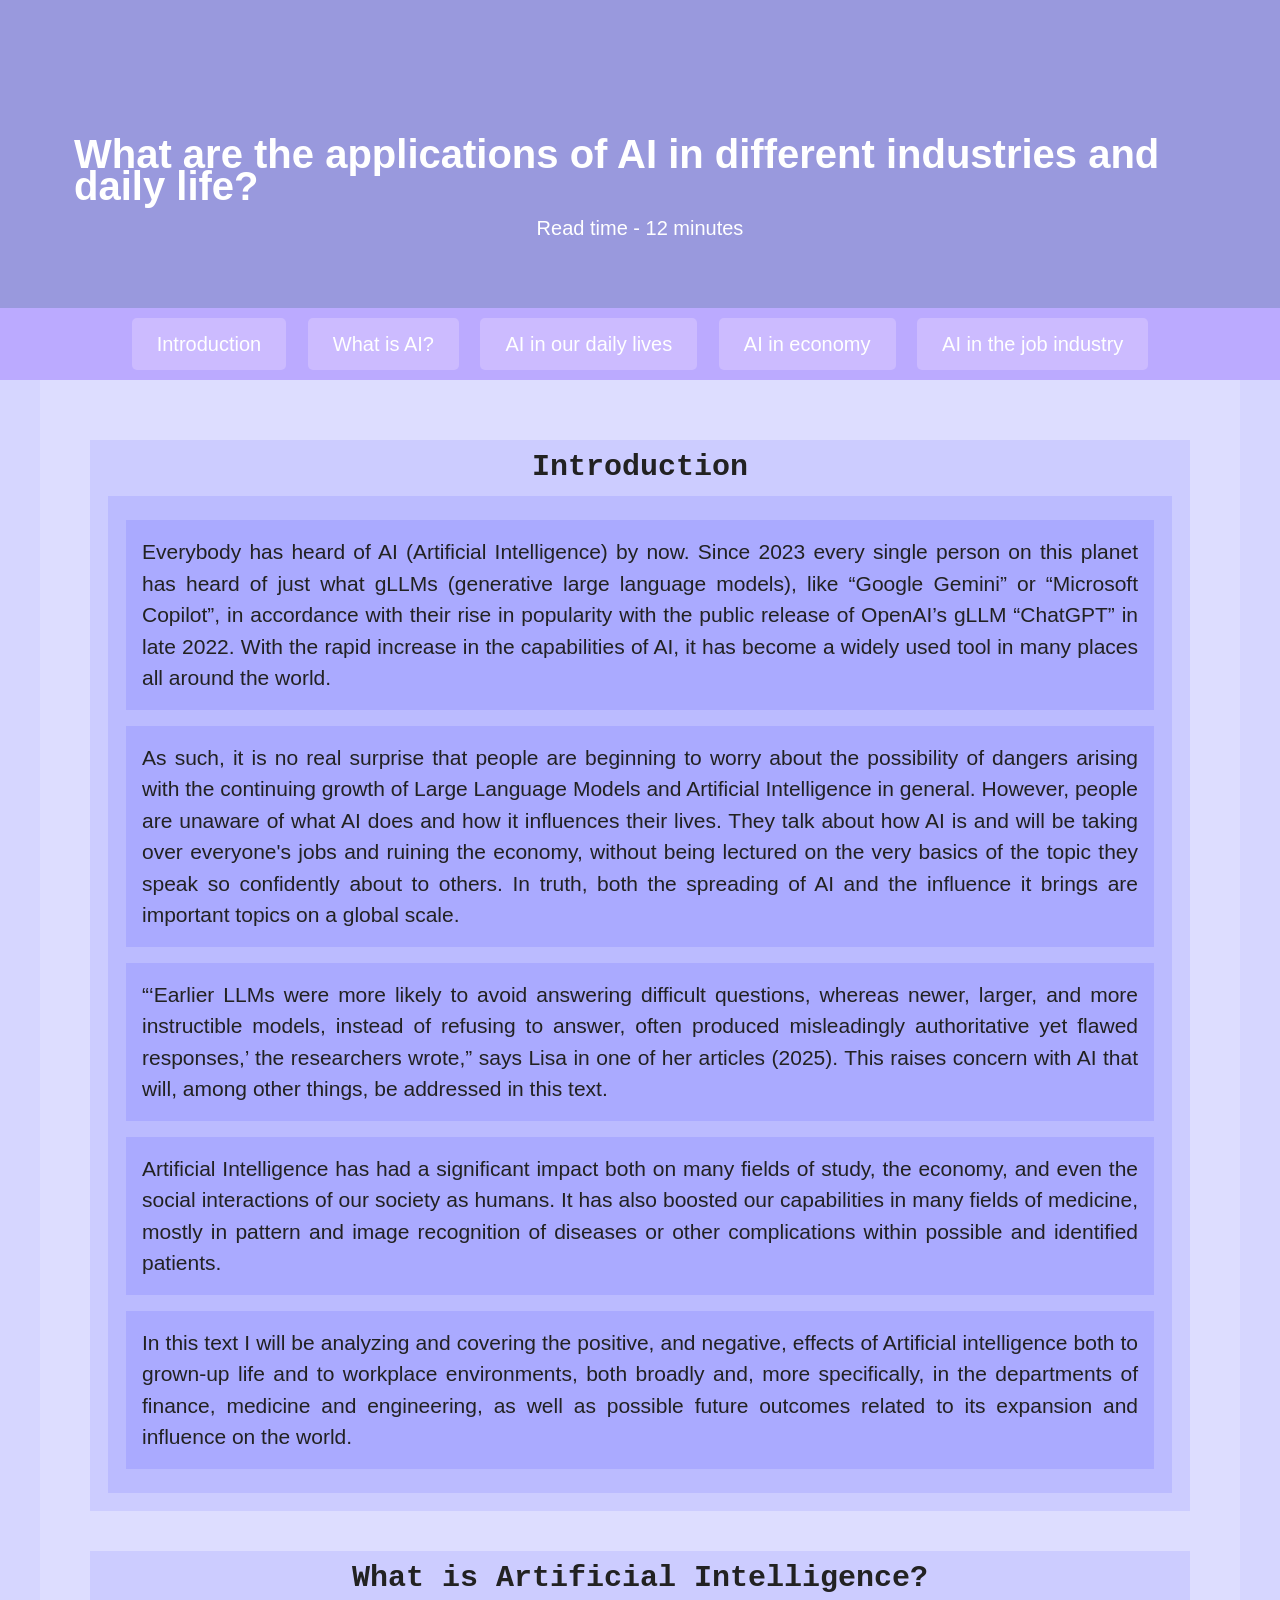
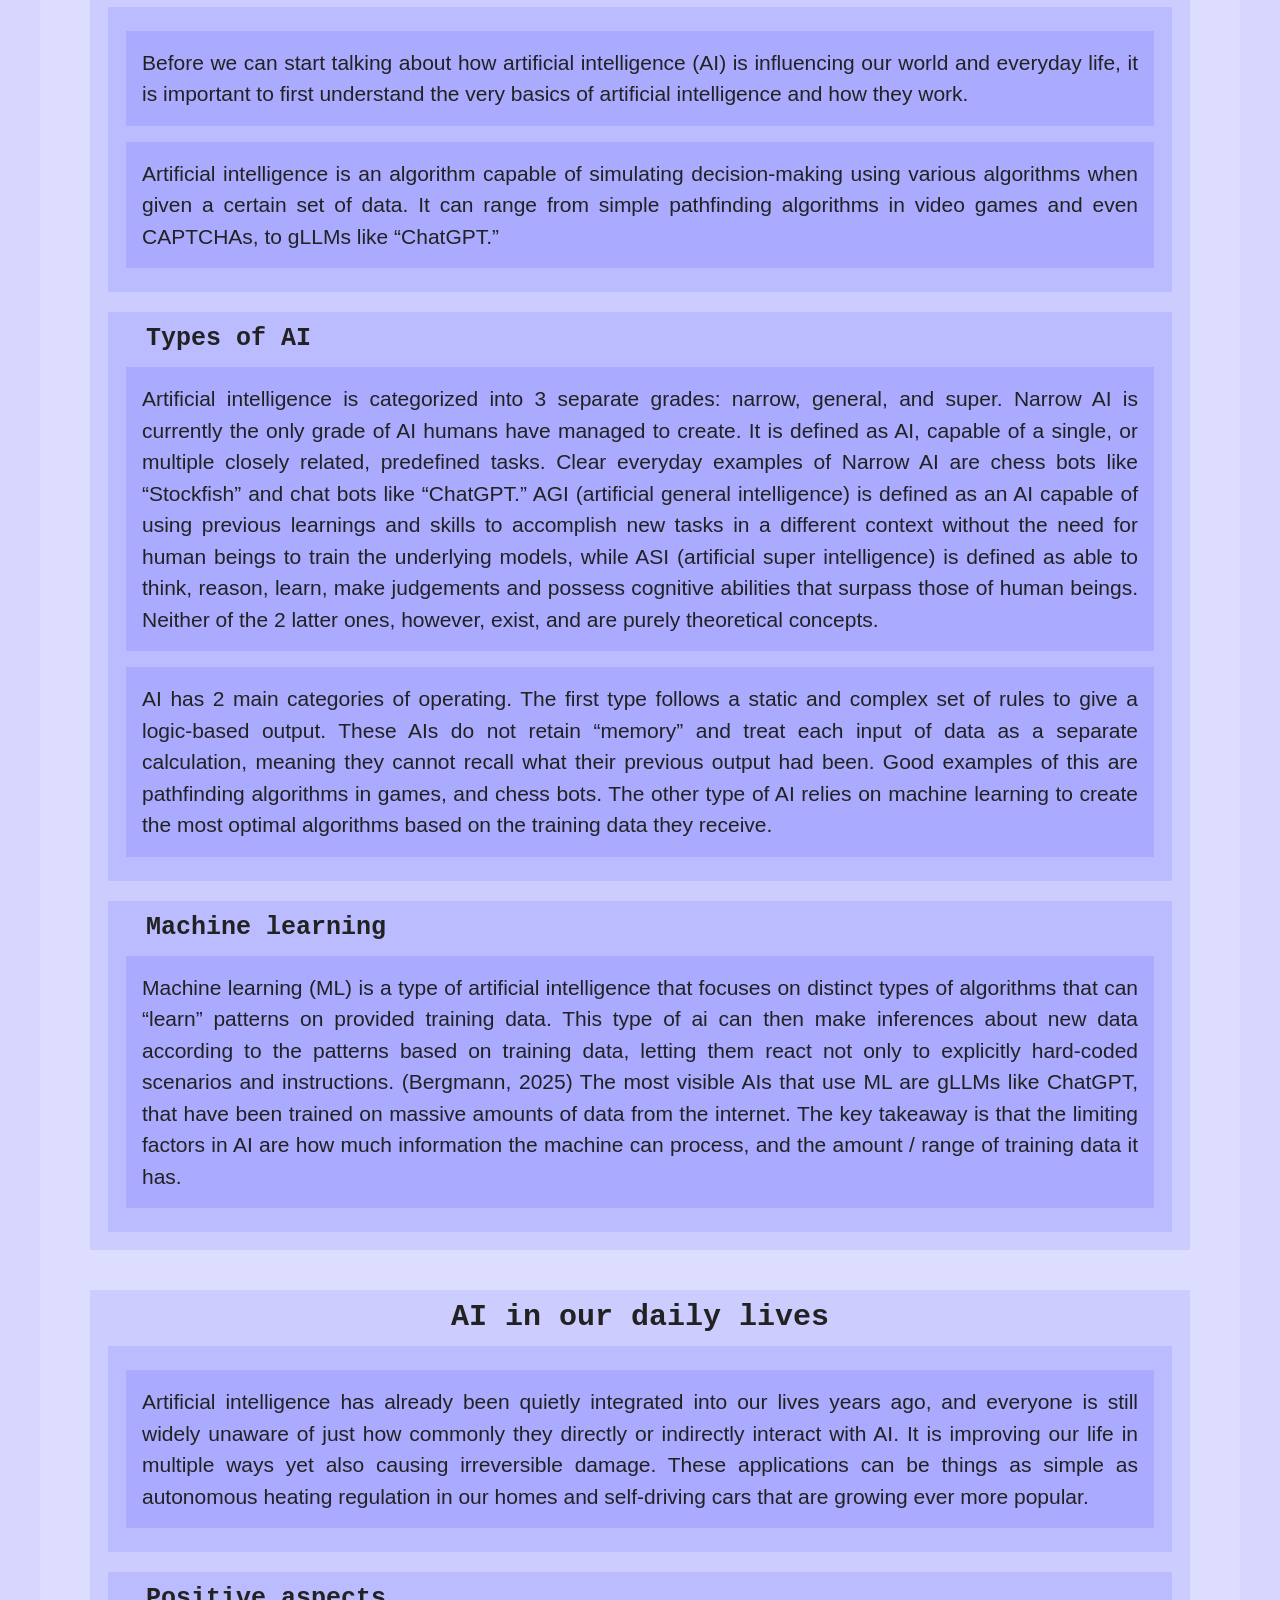
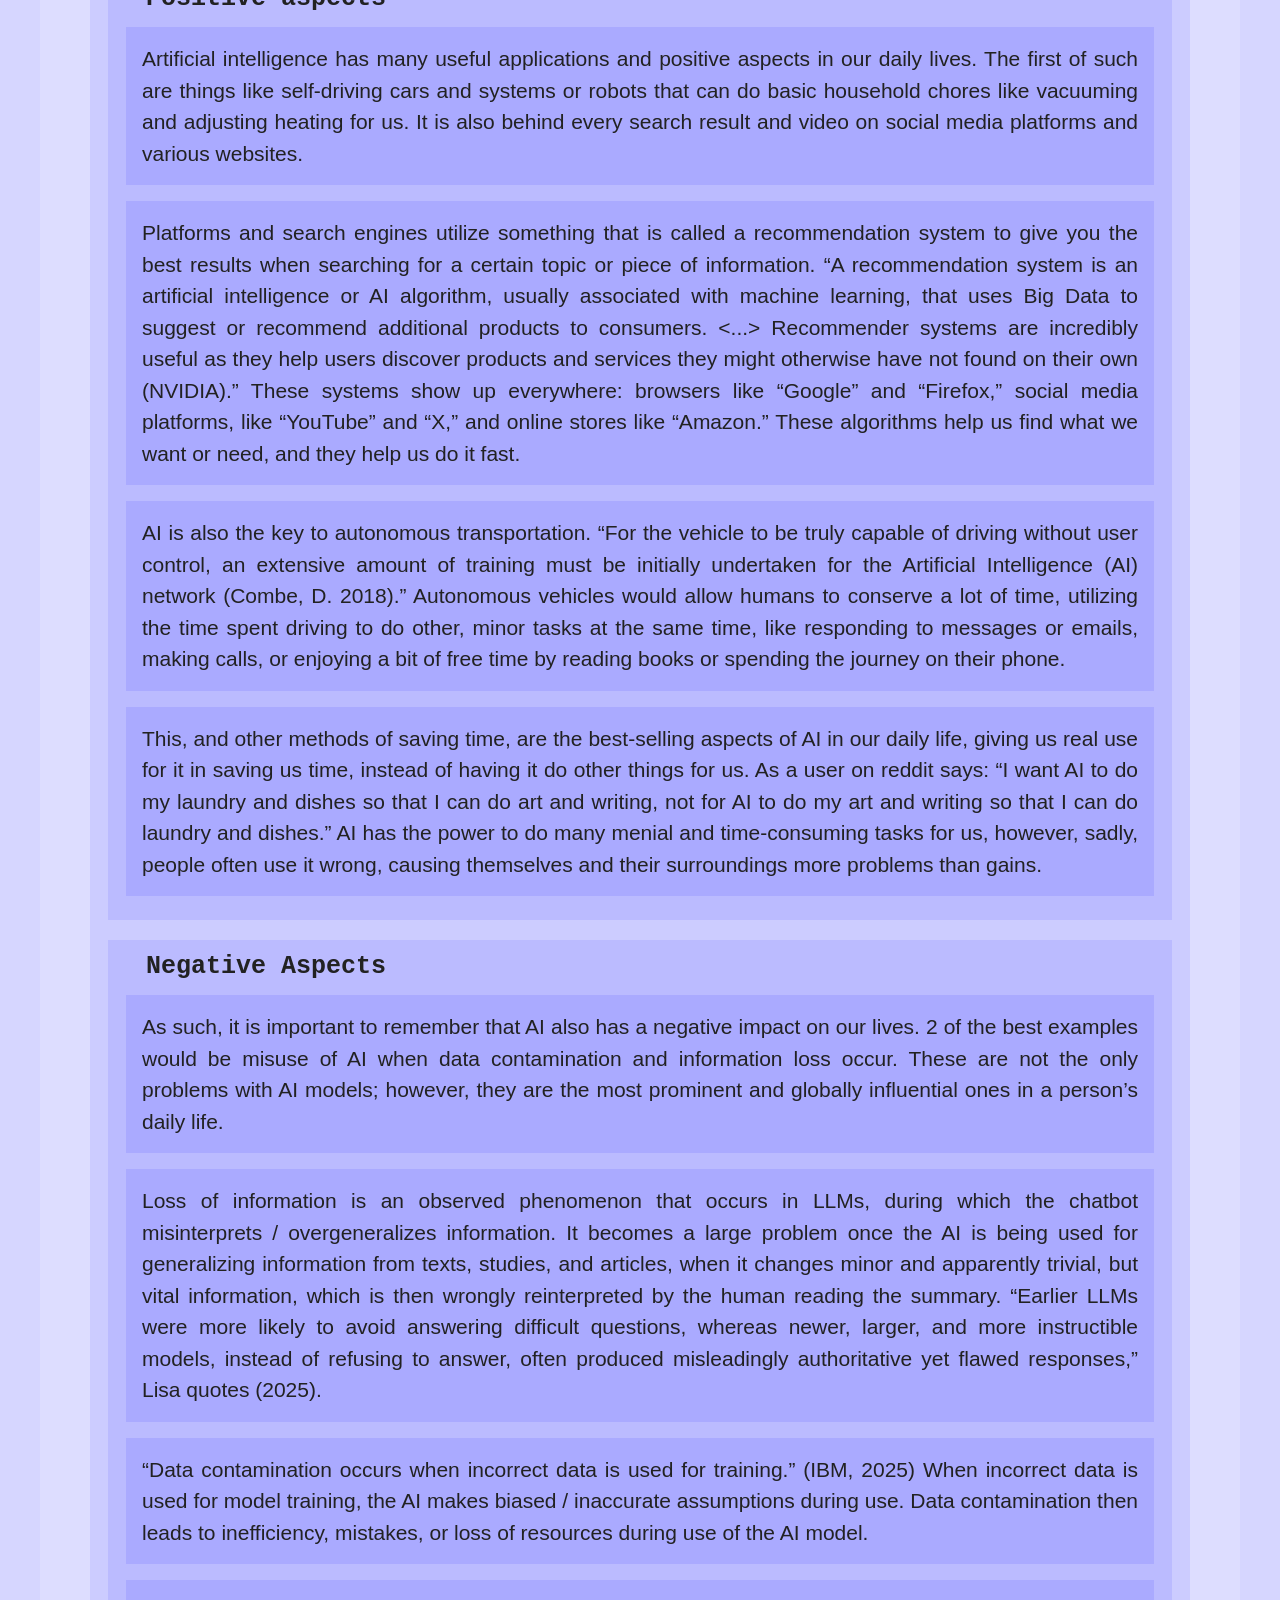
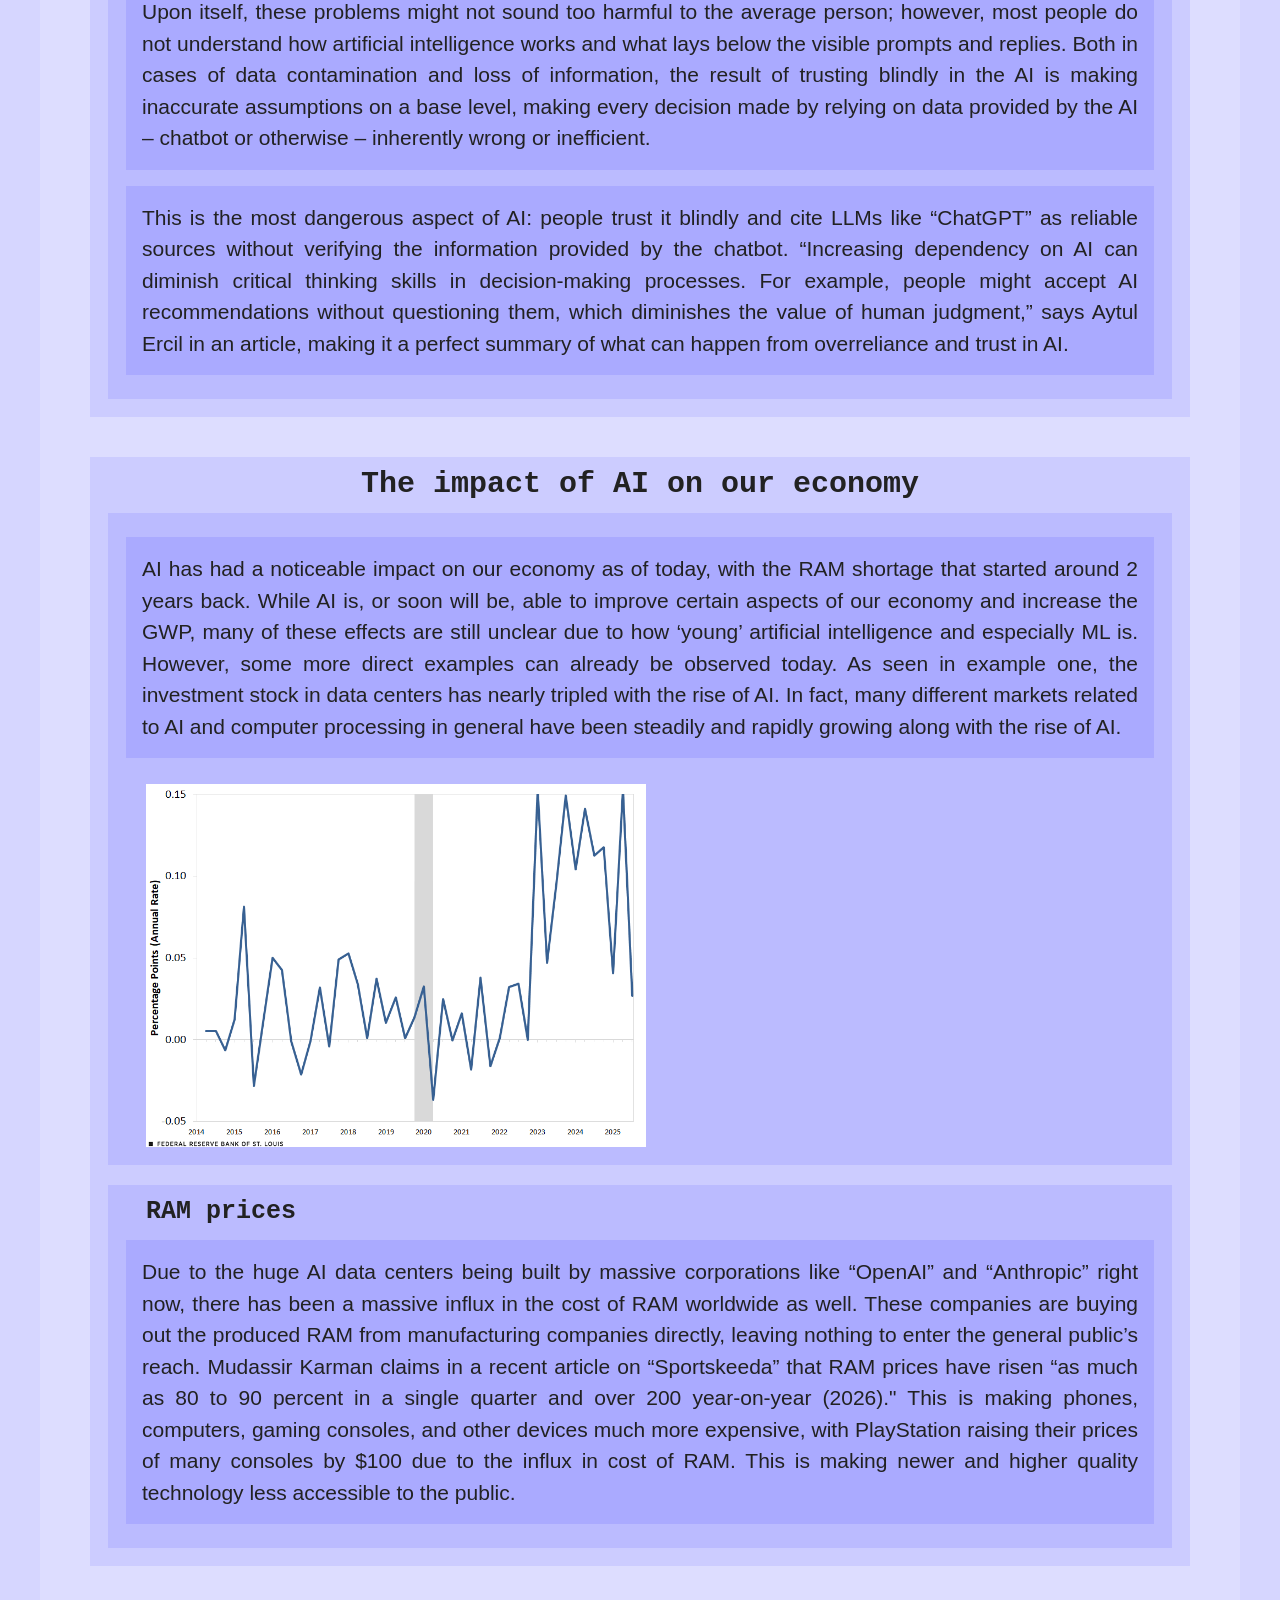
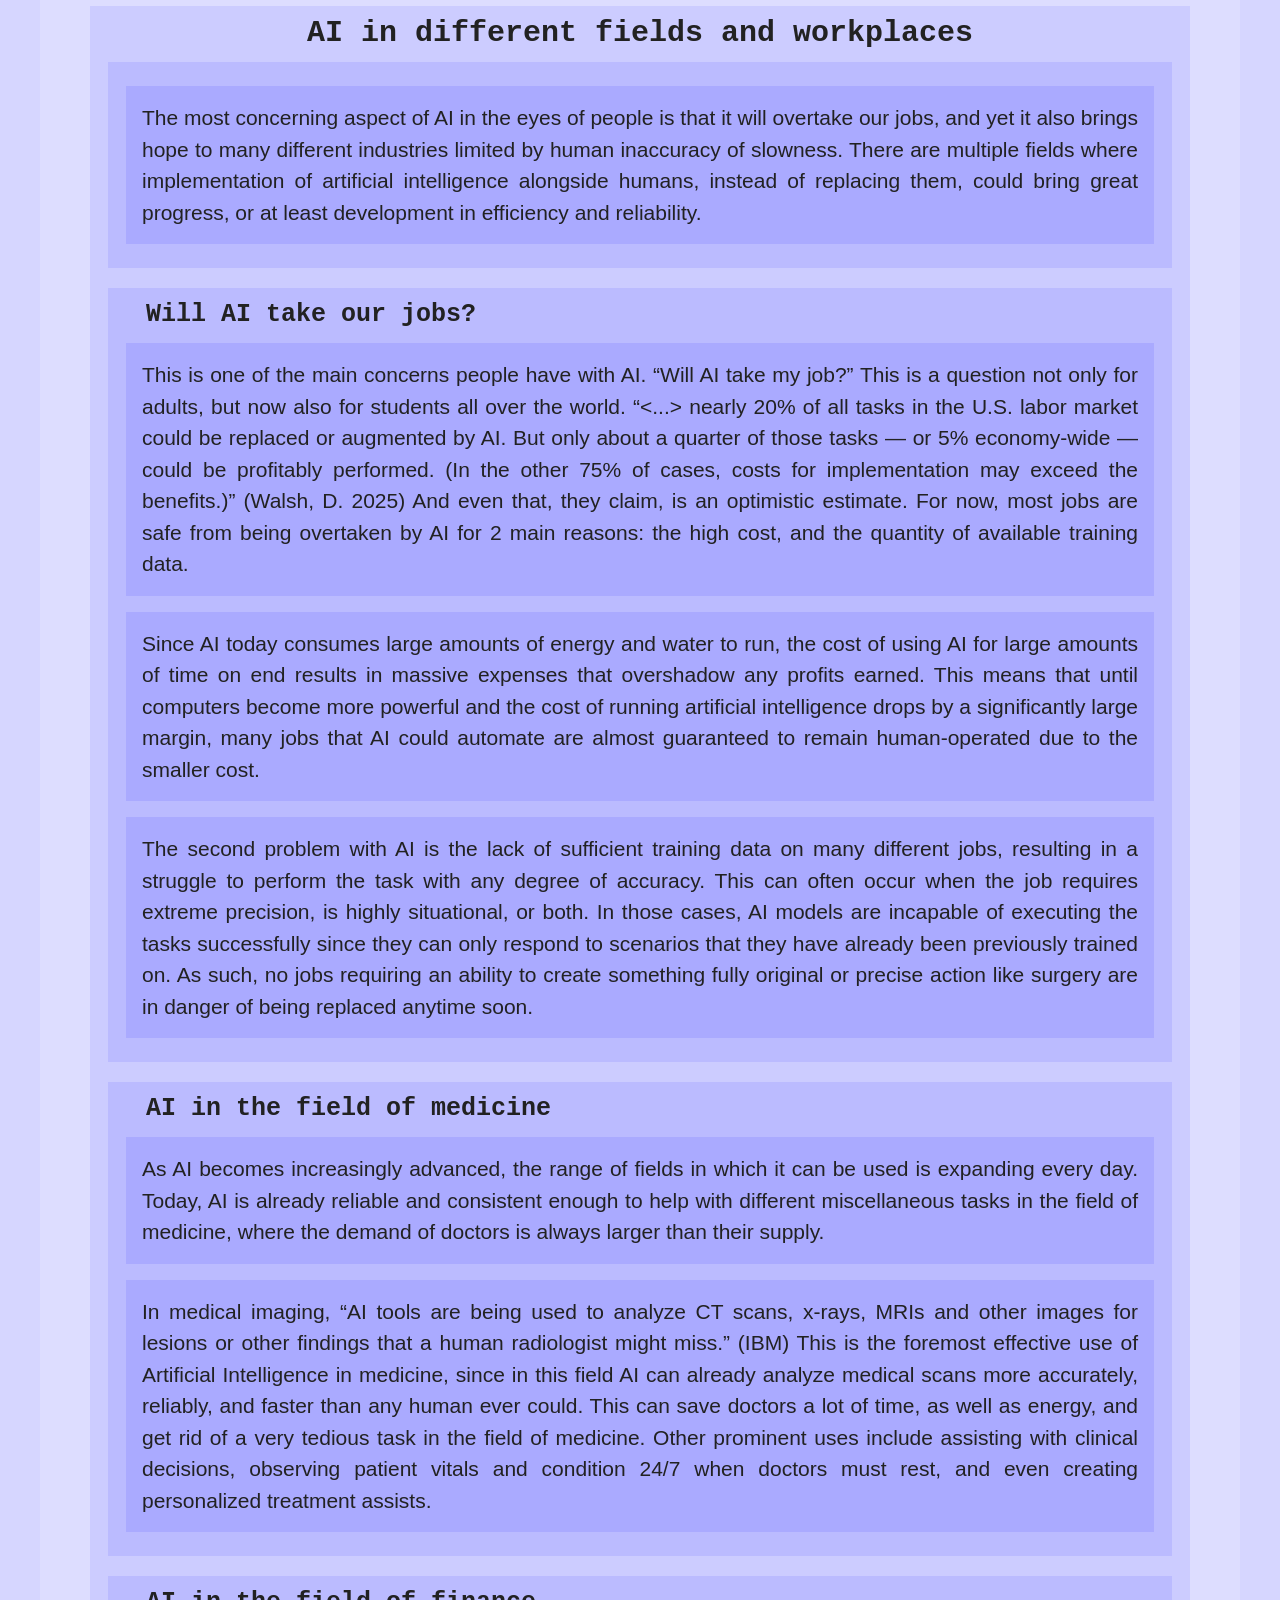
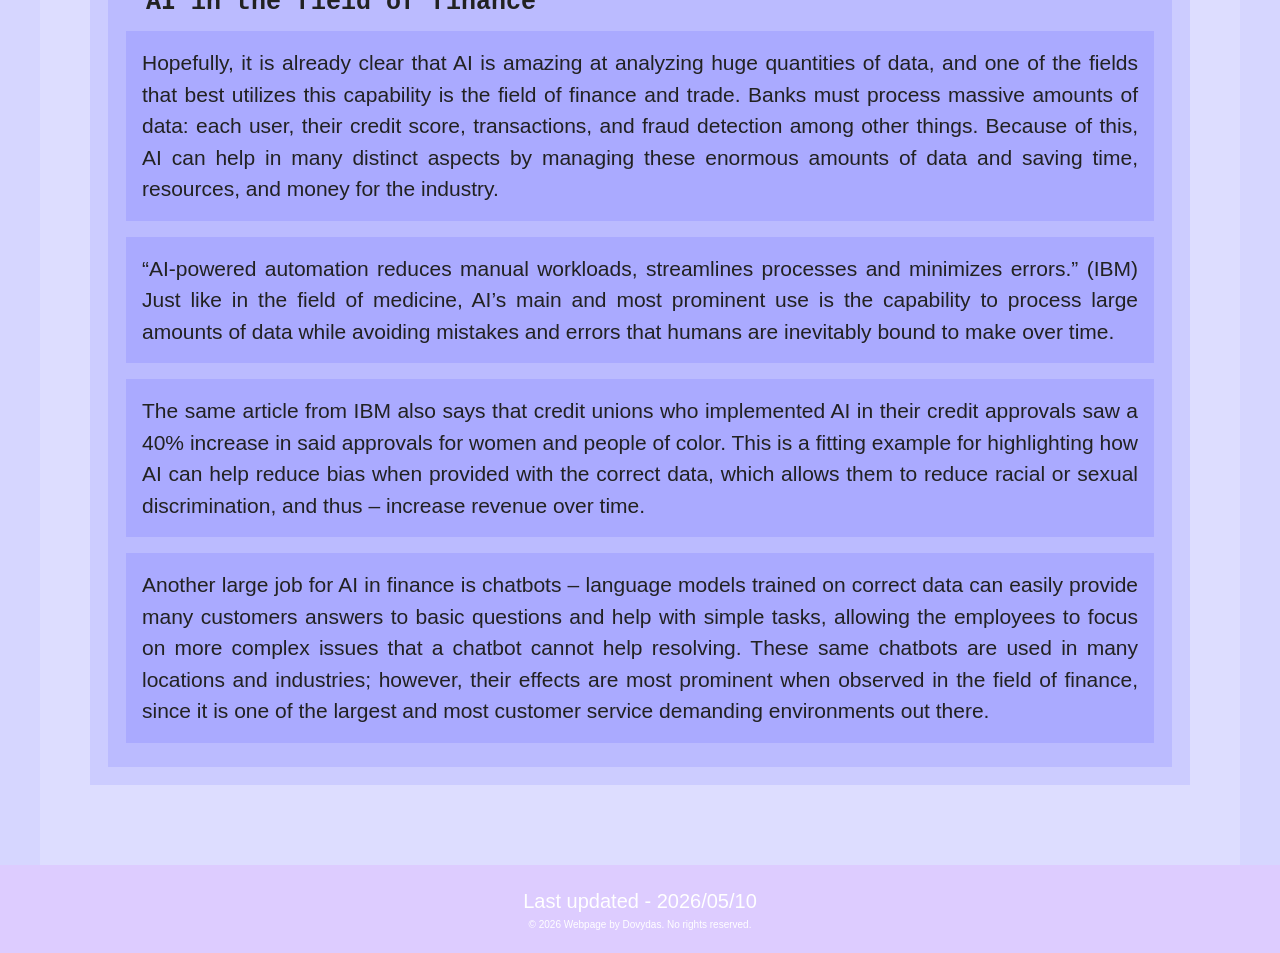
==== index.html @ 06ed36b7 "forgot to apply the new class like a monkey" ====
<!DOCTYPE html>
<html lang="en">
<head>
    <link rel="stylesheet" href="styles.css">
    <meta charset="UTF-8">
    <meta name="viewport" content="width=device-width, initial-scale=1"/>
    <title>Applications of AI in different industries and daily life</title>
    <style>
        * {
            margin: 0;
            padding: 0;
            box-sizing: border-box;
        }
        header {
            background-color: #99d;
            color: #fff;
            padding: 5%;
            padding-top: 10%;
            text-align: center;
        }
        body {
            font-family: Arial, Helvetica, sans-serif;
            line-height: 1.6;
            color: #333;
        }
        nav {
            background-color: #baf;
            color: #fff;
            padding: 0.5rem;
            text-align: center;
        }
        nav a {
            display: inline-block;
            padding: 0.5rem 1.25rem;
            background-color: #cbf;
            border-radius: 5px;
            color: #fff;
            text-decoration: none;
            margin: 0 0.4rem;
        }
        nav a:hover {
            text-decoration: underline;
            background-color: #bae;
        }
        main {
            margin: 0 auto;
            max-width: 1200px;
        }
        footer {
            font-size: 1rem;
            background-color: #dcf;
            color: #fff;
            text-align: center;
            padding: 1rem;
            margin-top: 0;
        }
    </style>
</head>

<body style="background-color: #d6d6ff;">
    <div>
        <header>
            <h1 style="line-height: 0.8; padding: 0.5rem;">
                What are the applications of AI in different industries and daily life? 
            </h1>
            <p style="color: #fff; font-size: 1rem;">
                Read time - 12 minutes
            </p>
        </header>
        <nav>
            <a href="#intro">
                Introduction
            </a>
            <a href="#aiIs">
                What is AI?
            </a>
            <a href="#dailyAI">
                AI in our daily lives
            </a>
            <a href="#AImoney">
                AI in economy
            </a>
            <a href="#AIjobs">
                AI in the job industry
            </a>
        </nav>
        <main style="background-color: #ddf;">

            <!-- Introduction -->
            <section id="intro" class="h2box">
                <h2>
                    Introduction
                </h2>
                <h3 class="h3box">
                    <p class="box">
                        Everybody has heard of AI (Artificial Intelligence) by now. Since 2023 every single person on this planet has heard of just what gLLMs (generative large language models), like “Google Gemini” or “Microsoft Copilot”, in accordance with their rise in popularity with the public release of OpenAI’s gLLM “ChatGPT” in late 2022. With the rapid increase in the capabilities of AI, it has become a widely used tool in many places all around the world. 
                    </p>
                    <p class="box">
                        As such, it is no real surprise that people are beginning to worry about the possibility of dangers arising with the continuing growth of Large Language Models and Artificial Intelligence in general. However, people are unaware of what AI does and how it influences their lives. They talk about how AI is and will be taking over everyone's jobs and ruining the economy, without being lectured on the very basics of the topic they speak so confidently about to others. In truth, both the spreading of AI and the influence it brings are important topics on a global scale. 
                    </p>
                    <p class="box">
                        “‘Earlier LLMs were more likely to avoid answering difficult questions, whereas newer, larger, and more instructible models, instead of refusing to answer, often produced misleadingly authoritative yet flawed responses,’ the researchers wrote,” says Lisa in one of her articles (2025). This raises concern with AI that will, among other things, be addressed in this text. 
                    </p>
                    <p class="box">
                        Artificial Intelligence has had a significant impact both on many fields of study, the economy, and even the social interactions of our society as humans. It has also boosted our capabilities in many fields of medicine, mostly in pattern and image recognition of diseases or other complications within possible and identified patients.
                    </p>
                    <p class="box">
                        In this text I will be analyzing and covering the positive, and negative, effects of Artificial intelligence both to grown-up life and to workplace environments, both broadly and, more specifically, in the departments of finance, medicine and engineering, as well as possible future outcomes related to its expansion and influence on the world.
                    </p>
                </h3>
            </section>

            <!-- What is AI? -->
            <section id="aiIs" class="h2box">
                <h2>
                    What is Artificial Intelligence?
                </h2>
                <div class="h3box">
                    <p class="box">
                        Before we can start talking about how artificial intelligence (AI) is influencing our world and everyday life, it is important to first understand the very basics of artificial intelligence and how they work. 
                    </p>
                    <p class="box">
                        Artificial intelligence is an algorithm capable of simulating decision-making using various algorithms when given a certain set of data. It can range from simple pathfinding algorithms in video games and even CAPTCHAs, to gLLMs like “ChatGPT.” 
                    </p>
                </div>
                <div class="h3box">
                    <h3 class="h3boxh3">
                        Types of AI
                    </h3>
                    <p class="box">
                        Artificial intelligence is categorized into 3 separate grades: narrow, general, and super. Narrow AI is currently the only grade of AI humans have managed to create. It is defined as AI, capable of a single, or multiple closely related, predefined tasks. Clear everyday examples of Narrow AI are chess bots like “Stockfish” and chat bots like “ChatGPT.” AGI (artificial general intelligence) is defined as an AI capable of using previous learnings and skills to accomplish new tasks in a different context without the need for human beings to train the underlying models, while ASI (artificial super intelligence) is defined as able to think, reason, learn, make judgements and possess cognitive abilities that surpass those of human beings. Neither of the 2 latter ones, however, exist, and are purely theoretical concepts. 
                    </p>
                    <p class="box">
                        AI has 2 main categories of operating. The first type follows a static and complex set of rules to give a logic-based output. These AIs do not retain “memory” and treat each input of data as a separate calculation, meaning they cannot recall what their previous output had been. Good examples of this are pathfinding algorithms in games, and chess bots. The other type of AI relies on machine learning to create the most optimal algorithms based on the training data they receive. 
                    </p>
                </div>
                <div class="h3box">
                    <h3 class="h3boxh3">
                        Machine learning
                    </h3>
                    <p class="box">
                        Machine learning (ML) is a type of artificial intelligence that focuses on distinct types of algorithms that can “learn” patterns on provided training data. This type of ai can then make inferences about new data according to the patterns based on training data, letting them react not only to explicitly hard-coded scenarios and instructions. (Bergmann, 2025) The most visible AIs that use ML are gLLMs like ChatGPT, that have been trained on massive amounts of data from the internet. The key takeaway is that the limiting factors in AI are how much information the machine can process, and the amount / range of training data it has. 
                    </p>
                </div>
            </section>

            <!-- AI in daily life -->
            <section id="dailyAI" class="h2box">
                <h2>
                    AI in our daily lives
                </h2>
                <div class="h3box">
                    <p class="box">
                        Artificial intelligence has already been quietly integrated into our lives years ago, and everyone is still widely unaware of just how commonly they directly or indirectly interact with AI. It is improving our life in multiple ways yet also causing irreversible damage. These applications can be things as simple as autonomous heating regulation in our homes and self-driving cars that are growing ever more popular. 
                    </p>
                </div>
                <div class="h3box">
                    <h3 class="h3boxh3">
                        Positive aspects
                    </h3>
                    <p class="box">
                        Artificial intelligence has many useful applications and positive aspects in our daily lives. The first of such are things like self-driving cars and systems or robots that can do basic household chores like vacuuming and adjusting heating for us. It is also behind every search result and video on social media platforms and various websites. 
                    </p>
                    <p class="box">
                        Platforms and search engines utilize something that is called a recommendation system to give you the best results when searching for a certain topic or piece of information. “A recommendation system is an artificial intelligence or AI algorithm, usually associated with machine learning, that uses Big Data to suggest or recommend additional products to consumers. <...> Recommender systems are incredibly useful as they help users discover products and services they might otherwise have not found on their own (NVIDIA).” These systems show up everywhere: browsers like “Google” and “Firefox,” social media platforms, like “YouTube” and “X,” and online stores like “Amazon.” These algorithms help us find what we want or need, and they help us do it fast. 
                    </p>
                    <p class="box">
                        AI is also the key to autonomous transportation. “For the vehicle to be truly capable of driving without user control, an extensive amount of training must be initially undertaken for the Artificial Intelligence (AI) network (Combe, D. 2018).” Autonomous vehicles would allow humans to conserve a lot of time, utilizing the time spent driving to do other, minor tasks at the same time, like responding to messages or emails, making calls, or enjoying a bit of free time by reading books or spending the journey on their phone.  
                    </p>
                    <p class="box">
                        This, and other methods of saving time, are the best-selling aspects of AI in our daily life, giving us real use for it in saving us time, instead of having it do other things for us. As a user on reddit says: “I want AI to do my laundry and dishes so that I can do art and writing, not for AI to do my art and writing so that I can do laundry and dishes.” AI has the power to do many menial and time-consuming tasks for us, however, sadly, people often use it wrong, causing themselves and their surroundings more problems than gains. 
                    </p>
                </div>
                <div class="h3box">
                    <h3 class="h3boxh3">
                        Negative Aspects
                    </h3>
                    <p class="box">
                        As such, it is important to remember that AI also has a negative impact on our lives. 2 of the best examples would be misuse of AI when data contamination and information loss occur. These are not the only problems with AI models; however, they are the most prominent and globally influential ones in a person’s daily life. 
                    </p>
                    <p class="box">
                        Loss of information is an observed phenomenon that occurs in LLMs, during which the chatbot misinterprets / overgeneralizes information. It becomes a large problem once the AI is being used for generalizing information from texts, studies, and articles, when it changes minor and apparently trivial, but vital information, which is then wrongly reinterpreted by the human reading the summary. “Earlier LLMs were more likely to avoid answering difficult questions, whereas newer, larger, and more instructible models, instead of refusing to answer, often produced misleadingly authoritative yet flawed responses,” Lisa quotes (2025). 
                    </p>
                    <p class="box">
                        “Data contamination occurs when incorrect data is used for training.” (IBM, 2025) When incorrect data is used for model training, the AI makes biased / inaccurate assumptions during use. Data contamination then leads to inefficiency, mistakes, or loss of resources during use of the AI model. 
                    </p>
                    <p class="box">
                        Upon itself, these problems might not sound too harmful to the average person; however, most people do not understand how artificial intelligence works and what lays below the visible prompts and replies. Both in cases of data contamination and loss of information, the result of trusting blindly in the AI is making inaccurate assumptions on a base level, making every decision made by relying on data provided by the AI – chatbot or otherwise – inherently wrong or inefficient. 
                    </p>
                    <p class="box">
                        This is the most dangerous aspect of AI: people trust it blindly and cite LLMs like “ChatGPT” as reliable sources without verifying the information provided by the chatbot. “Increasing dependency on AI can diminish critical thinking skills in decision-making processes. For example, people might accept AI recommendations without questioning them, which diminishes the value of human judgment,” says Aytul Ercil in an article, making it a perfect summary of what can happen from overreliance and trust in AI. 
                    </p>
                </div>
            </section>
            
            <!-- AI in economics -->
            <section id="AIjobs" class="h2box">
                <h2 class>
                    The impact of AI on our economy 
                </h2>
                <div class="h3box imageflexbox">
                    <p class="box">
                        AI has had a noticeable impact on our economy as of today, with the RAM shortage that started around 2 years back. While AI is, or soon will be, able to improve certain aspects of our economy and increase the GWP, many of these effects are still unclear due to how ‘young’ artificial intelligence and especially ML is. However, some more direct examples can already be observed today. As seen in example one, the investment stock in data centers has nearly tripled with the rise of AI. In fact, many different markets related to AI and computer processing in general have been steadily and rapidly growing along with the rise of AI. 
                    </p>
                    <img src="chart.png" class="box" alt="Chart with very interesting statistics" style="aspect-ratio: inherit; height: auto; margin: 10px; margin-left: 30px; max-width: 500px; width: 80%;">
                </div>
                <div class="h3box">
                    <h3 class="h3boxh3">
                        RAM prices
                    </h3>
                    <p class="box">
                        Due to the huge AI data centers being built by massive corporations like “OpenAI” and “Anthropic” right now, there has been a massive influx in the cost of RAM worldwide as well. These companies are buying out the produced RAM from manufacturing companies directly, leaving nothing to enter the general public’s reach. Mudassir Karman claims in a recent article on “Sportskeeda” that RAM prices have risen “as much as 80 to 90 percent in a single quarter and over 200 year-on-year (2026)." This is making phones, computers, gaming consoles, and other devices much more expensive, with PlayStation raising their prices of many consoles by $100 due to the influx in cost of RAM. This is making newer and higher quality technology less accessible to the public. 
                    </p>
                </div>
            </section>
            

            <!-- AI in the job market -->
            <section id="AImoney" class="h2box">
                <h2 class>
                    AI in different fields and workplaces
                </h2>
                <div class="h3box">
                    <p class="box">
                        The most concerning aspect of AI in the eyes of people is that it will overtake our jobs, and yet it also brings hope to many different industries limited by human inaccuracy of slowness. There are multiple fields where implementation of artificial intelligence alongside humans, instead of replacing them, could bring great progress, or at least development in efficiency and reliability. 
                    </p>
                </div>
                <div class="h3box">
                    <h3 class="h3boxh3">
                        Will AI take our jobs?
                    </h3>
                    <p class="box">
                        This is one of the main concerns people have with AI. “Will AI take my job?” This is a question not only for adults, but now also for students all over the world. “<...> nearly 20% of all tasks in the U.S. labor market could be replaced or augmented by AI. But only about a quarter of those tasks — or 5% economy-wide — could be profitably performed. (In the other 75% of cases, costs for implementation may exceed the benefits.)” (Walsh, D. 2025) And even that, they claim, is an optimistic estimate. For now, most jobs are safe from being overtaken by AI for 2 main reasons: the high cost, and the quantity of available training data. 
                    </p>
                    <p class="box">
                         Since AI today consumes large amounts of energy and water to run, the cost of using AI for large amounts of time on end results in massive expenses that overshadow any profits earned. This means that until computers become more powerful and the cost of running artificial intelligence drops by a significantly large margin, many jobs that AI could automate are almost guaranteed to remain human-operated due to the smaller cost. 
                    </p>
                    <p class="box">
                        The second problem with AI is the lack of sufficient training data on many different jobs, resulting in a struggle to perform the task with any degree of accuracy. This can often occur when the job requires extreme precision, is highly situational, or both. In those cases, AI models are incapable of executing the tasks successfully since they can only respond to scenarios that they have already been previously trained on. As such, no jobs requiring an ability to create something fully original or precise action like surgery are in danger of being replaced anytime soon. 
                    </p>
                </div>
                <div class="h3box">
                    <h3 class="h3boxh3">
                        AI in the field of medicine
                    </h3>
                    <p class="box">
                        As AI becomes increasingly advanced, the range of fields in which it can be used is expanding every day. Today, AI is already reliable and consistent enough to help with different miscellaneous tasks in the field of medicine, where the demand of doctors is always larger than their supply.  
                    </p>
                    <p class="box">
                        In medical imaging, “AI tools are being used to analyze CT scans, x-rays, MRIs and other images for lesions or other findings that a human radiologist might miss.” (IBM) This is the foremost effective use of Artificial Intelligence in medicine, since in this field AI can already analyze medical scans more accurately, reliably, and faster than any human ever could. This can save doctors a lot of time, as well as energy, and get rid of a very tedious task in the field of medicine. Other prominent uses include assisting with clinical decisions, observing patient vitals and condition 24/7 when doctors must rest, and even creating personalized treatment assists. 
                    </p>
                </div>
                <div class="h3box">
                    <h3 class="h3boxh3">
                        AI in the field of finance
                    </h3>
                    <p class="box">
                        Hopefully, it is already clear that AI is amazing at analyzing huge quantities of data, and one of the fields that best utilizes this capability is the field of finance and trade. Banks must process massive amounts of data: each user, their credit score, transactions, and fraud detection among other things. Because of this, AI can help in many distinct aspects by managing these enormous amounts of data and saving time, resources, and money for the industry. 
                    </p>
                    <p class="box">
                        “AI-powered automation reduces manual workloads, streamlines processes and minimizes errors.” (IBM) Just like in the field of medicine, AI’s main and most prominent use is the capability to process large amounts of data while avoiding mistakes and errors that humans are inevitably bound to make over time. 
                    </p>
                    <p class="box">
                        The same article from IBM also says that credit unions who implemented AI in their credit approvals saw a 40% increase in said approvals for women and people of color. This is a fitting example for highlighting how AI can help reduce bias when provided with the correct data, which allows them to reduce racial or sexual discrimination, and thus – increase revenue over time. 
                    </p>
                    <p class="box">
                        Another large job for AI in finance is chatbots – language models trained on correct data can easily provide many customers answers to basic questions and help with simple tasks, allowing the employees to focus on more complex issues that a chatbot cannot help resolving. These same chatbots are used in many locations and industries; however, their effects are most prominent when observed in the field of finance, since it is one of the largest and most customer service demanding environments out there. 
                    </p>
                </div>
            </section>
        </main>
        
        <footer>
            <p style="font-size: 1rem;">Last updated - 2026/05/10</p>
            <p>&copy; 2026 Webpage by Dovydas. No rights reserved.</p>
        </footer>
    </div>
</body>
</html>
---- styles.css ----
html {
    font-size: 12px;
}

@media (min-width: 768px) {
    h1 {font-size: 3rem; text-align: center;}
    h2 {text-align: center;}
    h3 {text-align: center;}
    p {font-size: 10px;}
    main {padding: 1rem;}
    h2 {margin: 0.2rem 0.1rem;}
    .h2box {margin: 1rem 0.5rem 2rem;}
    .imageflexbox {flex-direction: row;}
}

@media (min-width: 1024px) {
    html {font-size: 20px;}
    h1 {font-size: 4rem;}
    main {padding: 2rem;}
}

h1 {
    font-family: Arial, Helvetica, sans-serif;
    color: #fff;
    font-weight: bold;
    line-height: 1.6;
    font-size: 2rem;
    text-align: left;
}

/* 
h2 {
    font-family: Arial, Helvetica, sans-serif;
    color: #444;
    font-weight: semi-bold;
    line-height: 1.2;
    margin: 0.5rem 0 0.5rem 0;
    font-size: 2.5rem;
}
 */
h2 {
    font-family: 'Courier New', Courier, monospace;
    color: #222;
    font-weight: semi-bold;
    line-height: 1;
    font-size: 1.5rem;
    text-align: left;
}

h3 {
    font-family: monospace;
    color: #222;
    font-weight: semi-bold;
    outline-width: 1rem;
    line-height: 1;
    margin: 0.3rem 0.2rem;
    font-size: 1.25rem;
    text-align: left;
}

p.box {
    border-radius: 0px;
    padding: 16px;
    background-color: #aaf;
    font-family: Arial, Helvetica, sans-serif;
    color: #222;
    line-height: 1.5;
    margin: 0.8rem 0.5rem;
    font-size: 1.05rem;
    font-weight: normal;
    text-align: justify;
}

.h2box {
    display: flex;
    flex-direction: column;
    align-items: center;
    padding: 8px;
    background-color: #ccf;
}

.h3box {
    padding: 8px;
    background-color: #bbf;
    font-family: Arial, Helvetica, sans-serif;
    color: #333;
    line-height: 1.5;
    margin: 0.5rem 0.5rem;
    font-size: 1.05rem;
    font-weight: normal;
}

.h3boxh3 {
    margin-left: 30px;
}

.imageflexbox {
    display: flex;
    flex-direction: column;
}
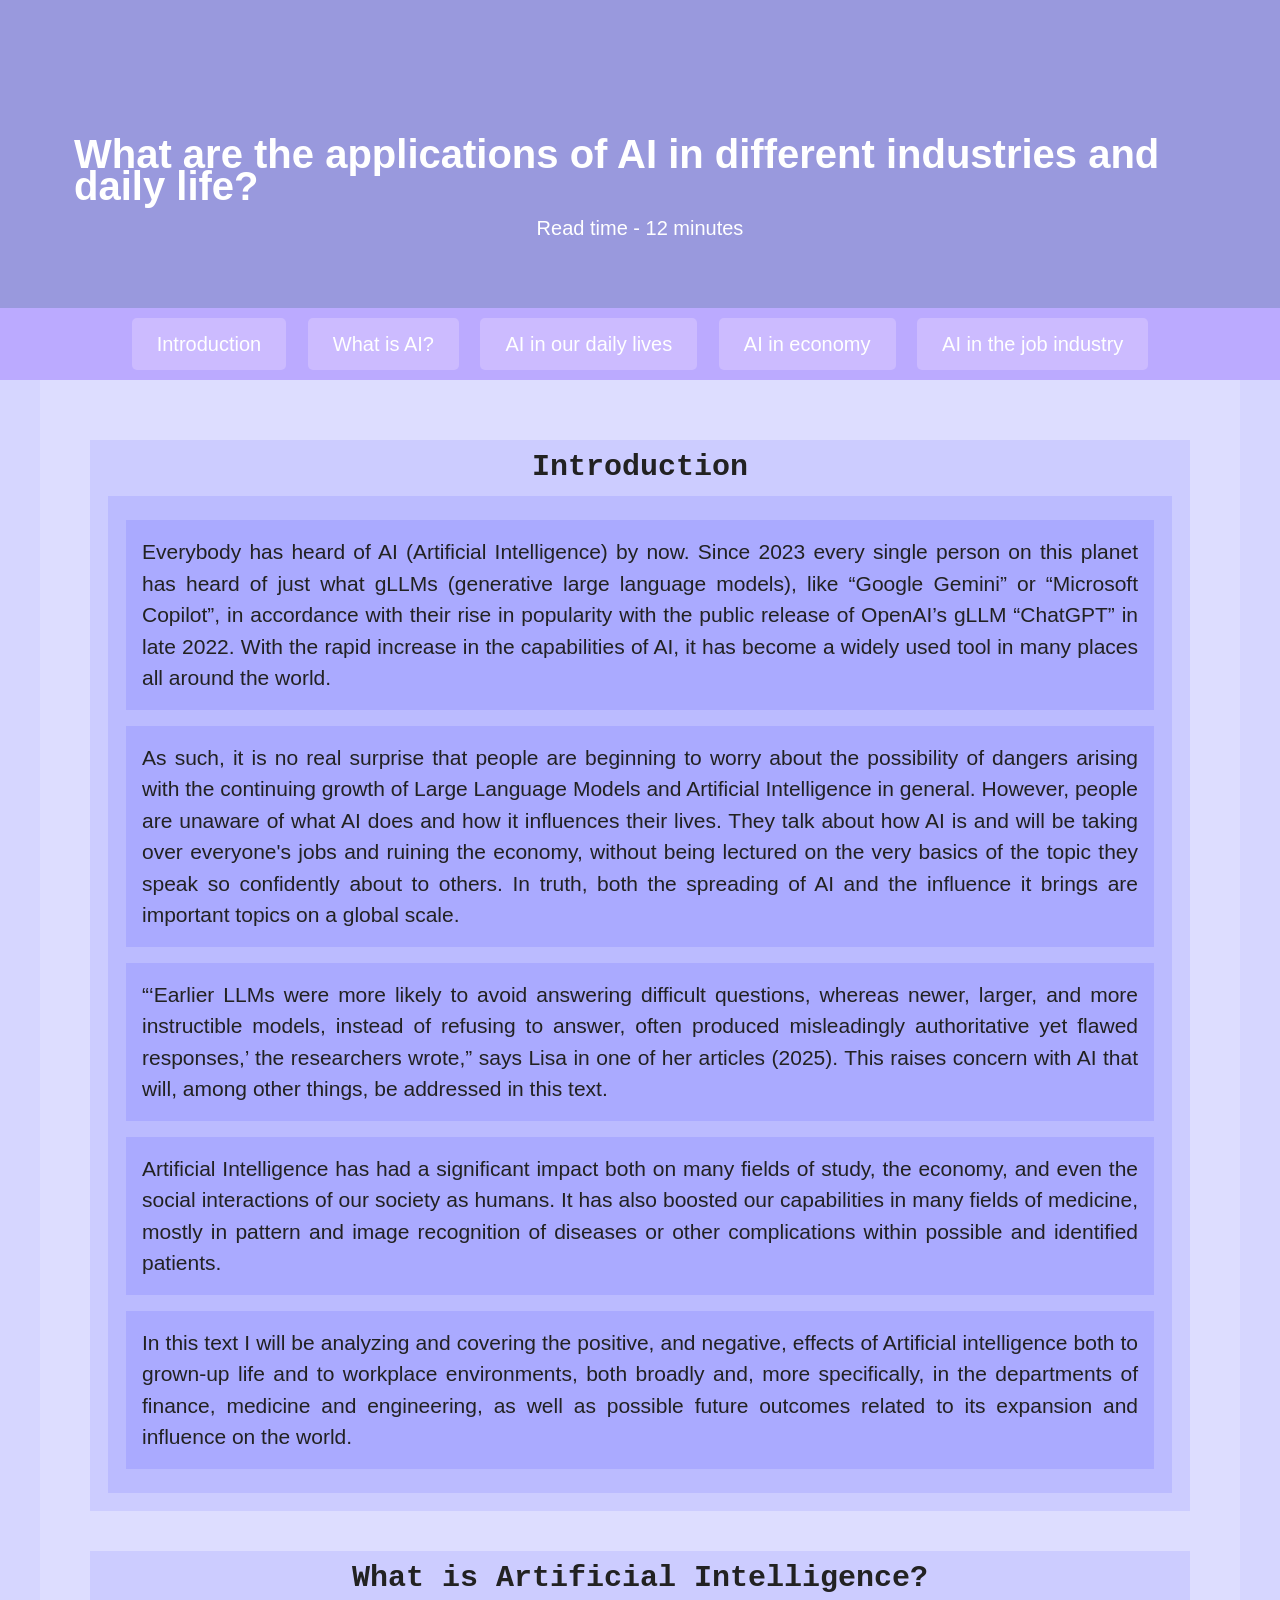
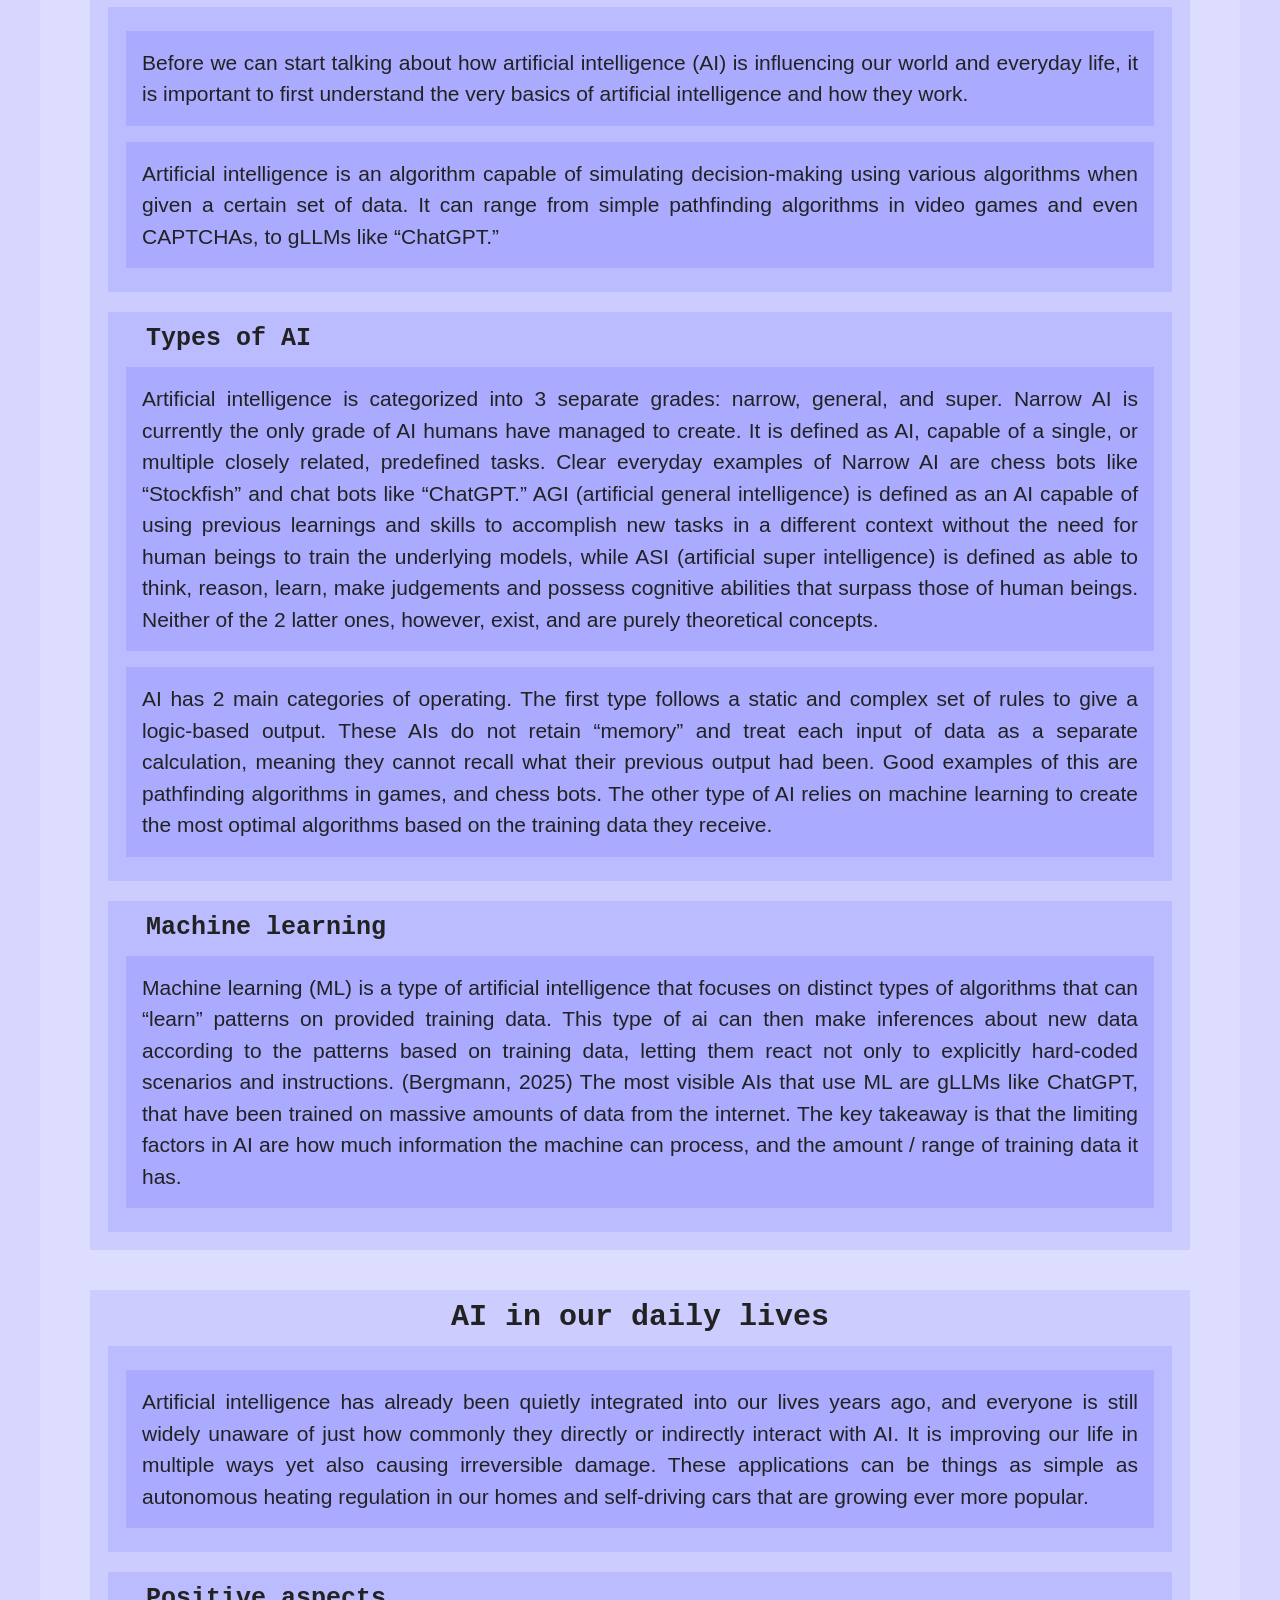
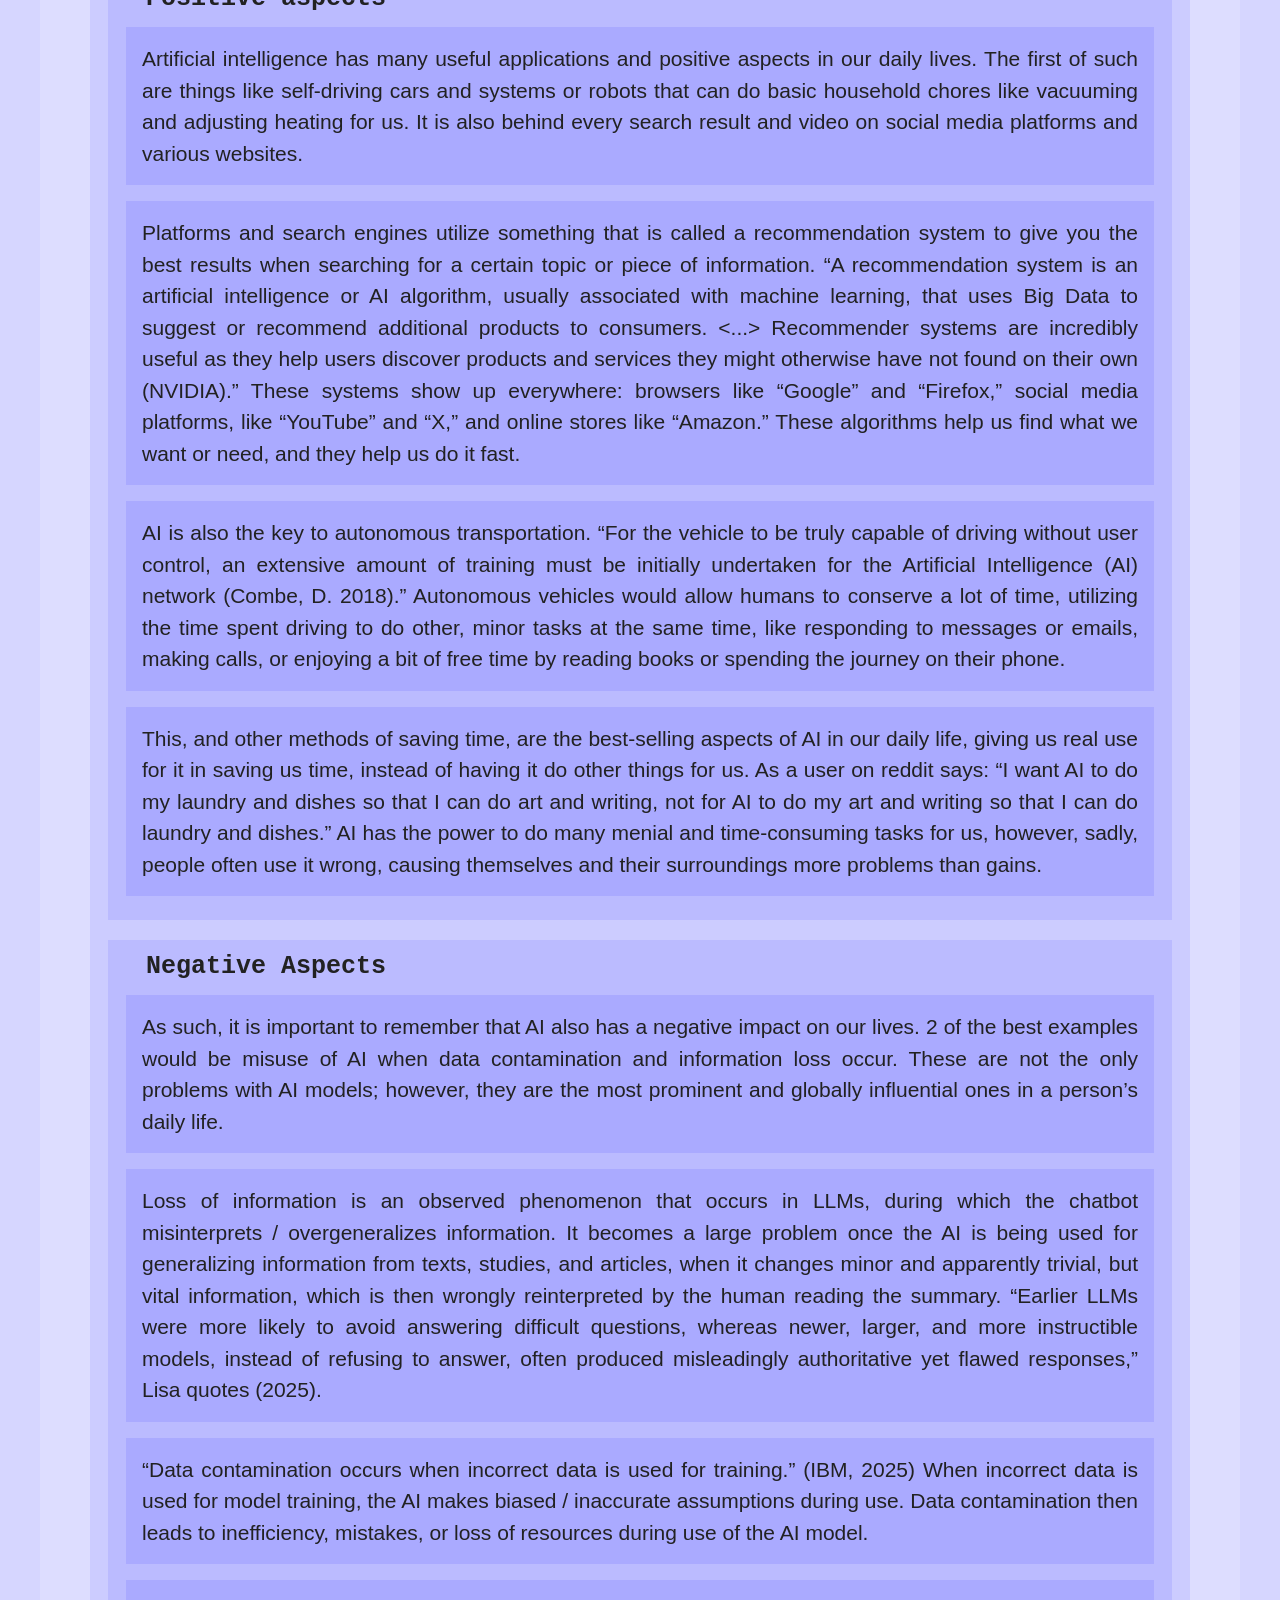
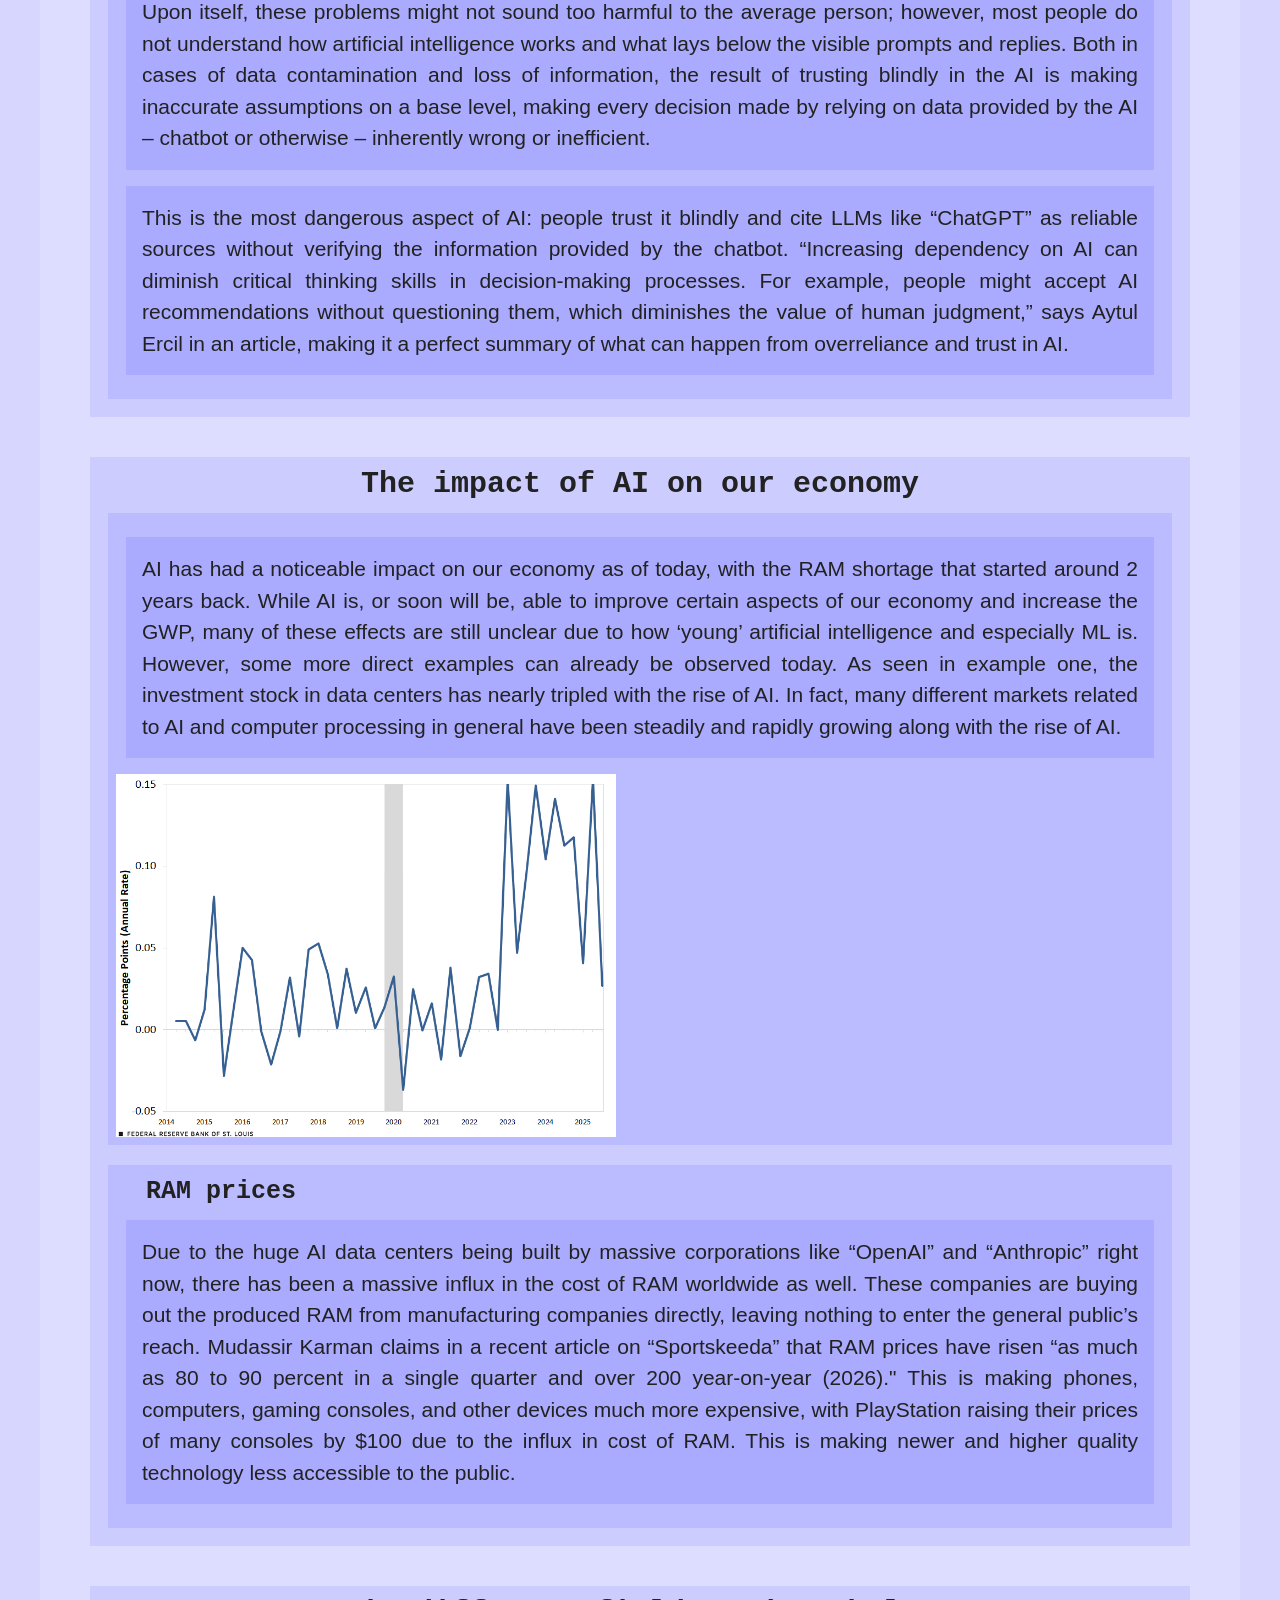
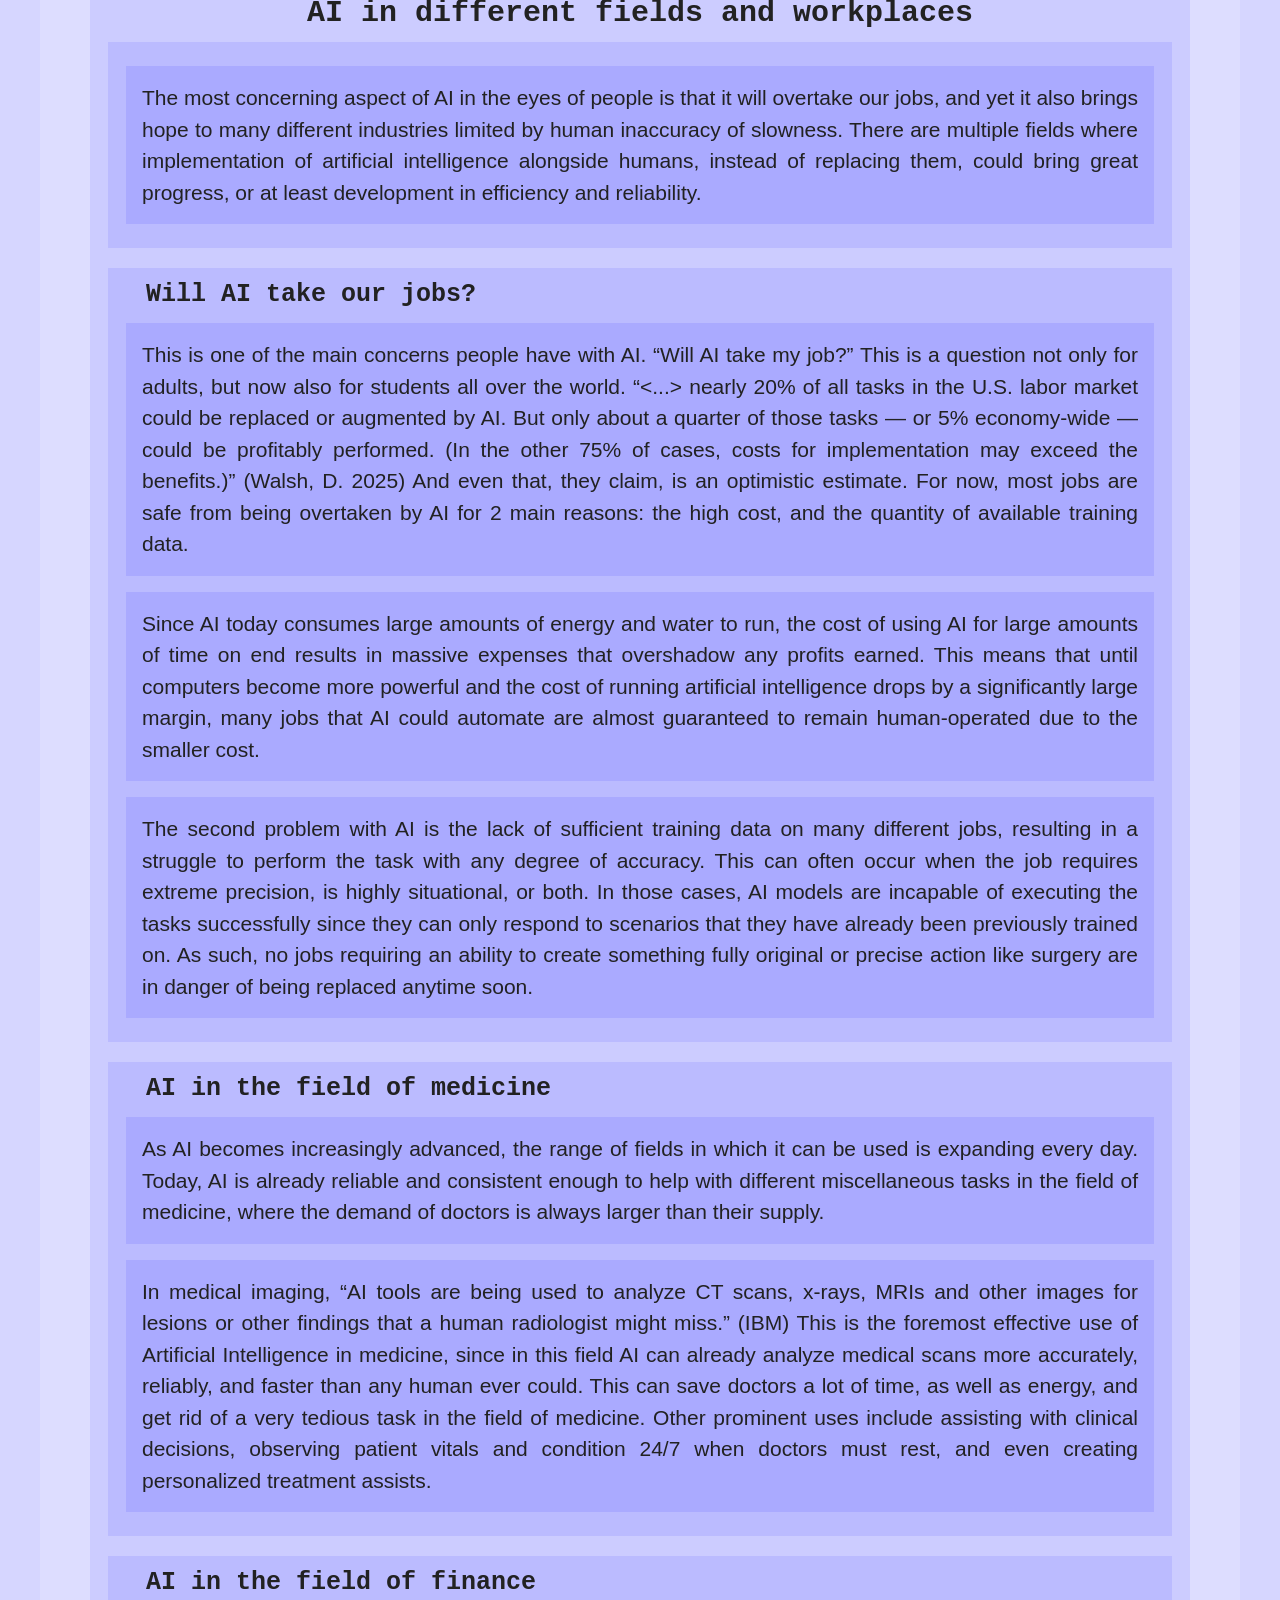
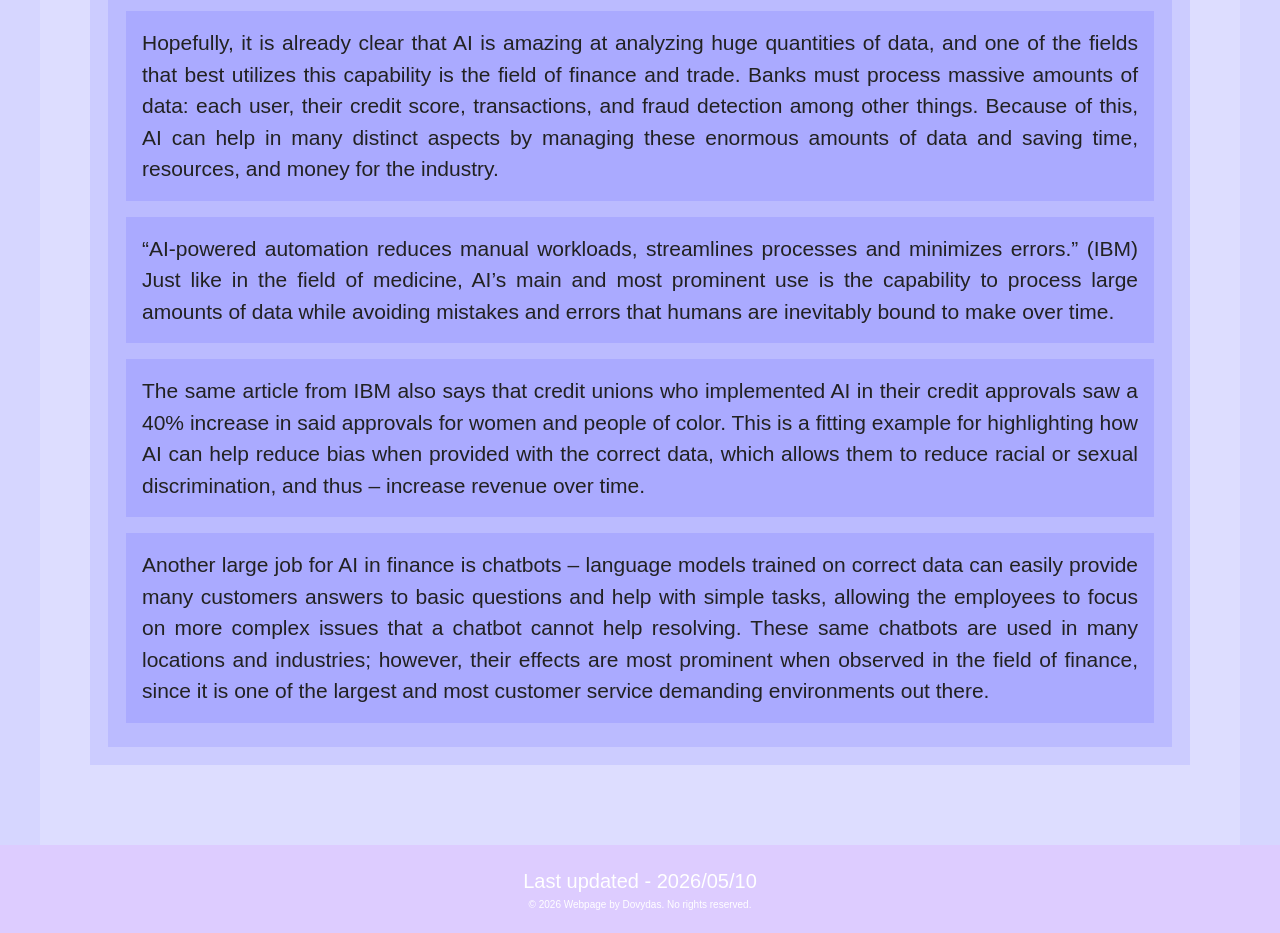
==== commit 02185c83: "another image fix cuz ofc i need it" ====
--- a/index.html
+++ b/index.html
@@ -202,7 +202,7 @@
                     <p class="box">
                         AI has had a noticeable impact on our economy as of today, with the RAM shortage that started around 2 years back. While AI is, or soon will be, able to improve certain aspects of our economy and increase the GWP, many of these effects are still unclear due to how ‘young’ artificial intelligence and especially ML is. However, some more direct examples can already be observed today. As seen in example one, the investment stock in data centers has nearly tripled with the rise of AI. In fact, many different markets related to AI and computer processing in general have been steadily and rapidly growing along with the rise of AI. 
                     </p>
-                    <img src="chart.png" class="box" alt="Chart with very interesting statistics" style="aspect-ratio: inherit; height: auto; margin: 10px; margin-left: 30px; max-width: 500px; width: 80%;">
+                    <img src="chart.png" class="box" alt="Chart with very interesting statistics" style="aspect-ratio: inherit; height: auto; max-width: 500px; width: 80%;">
                 </div>
                 <div class="h3box">
                     <h3 class="h3boxh3">
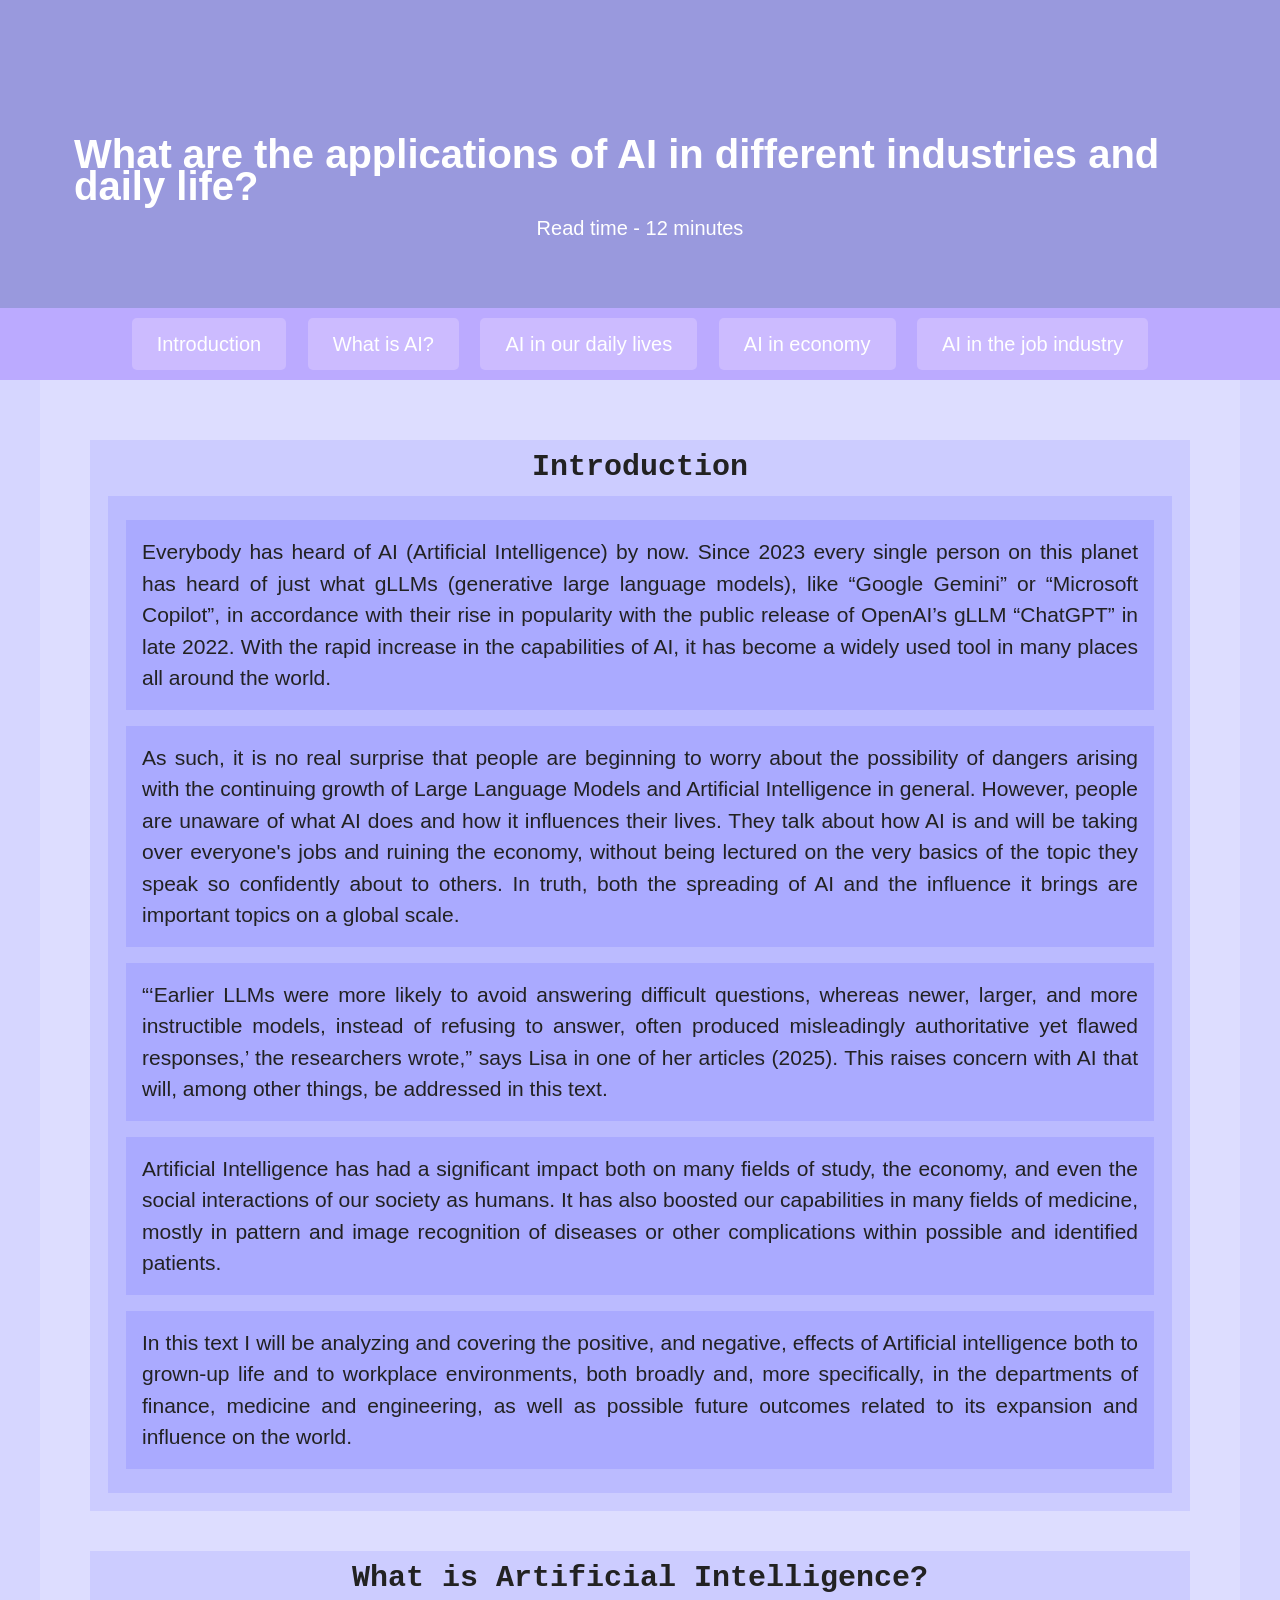
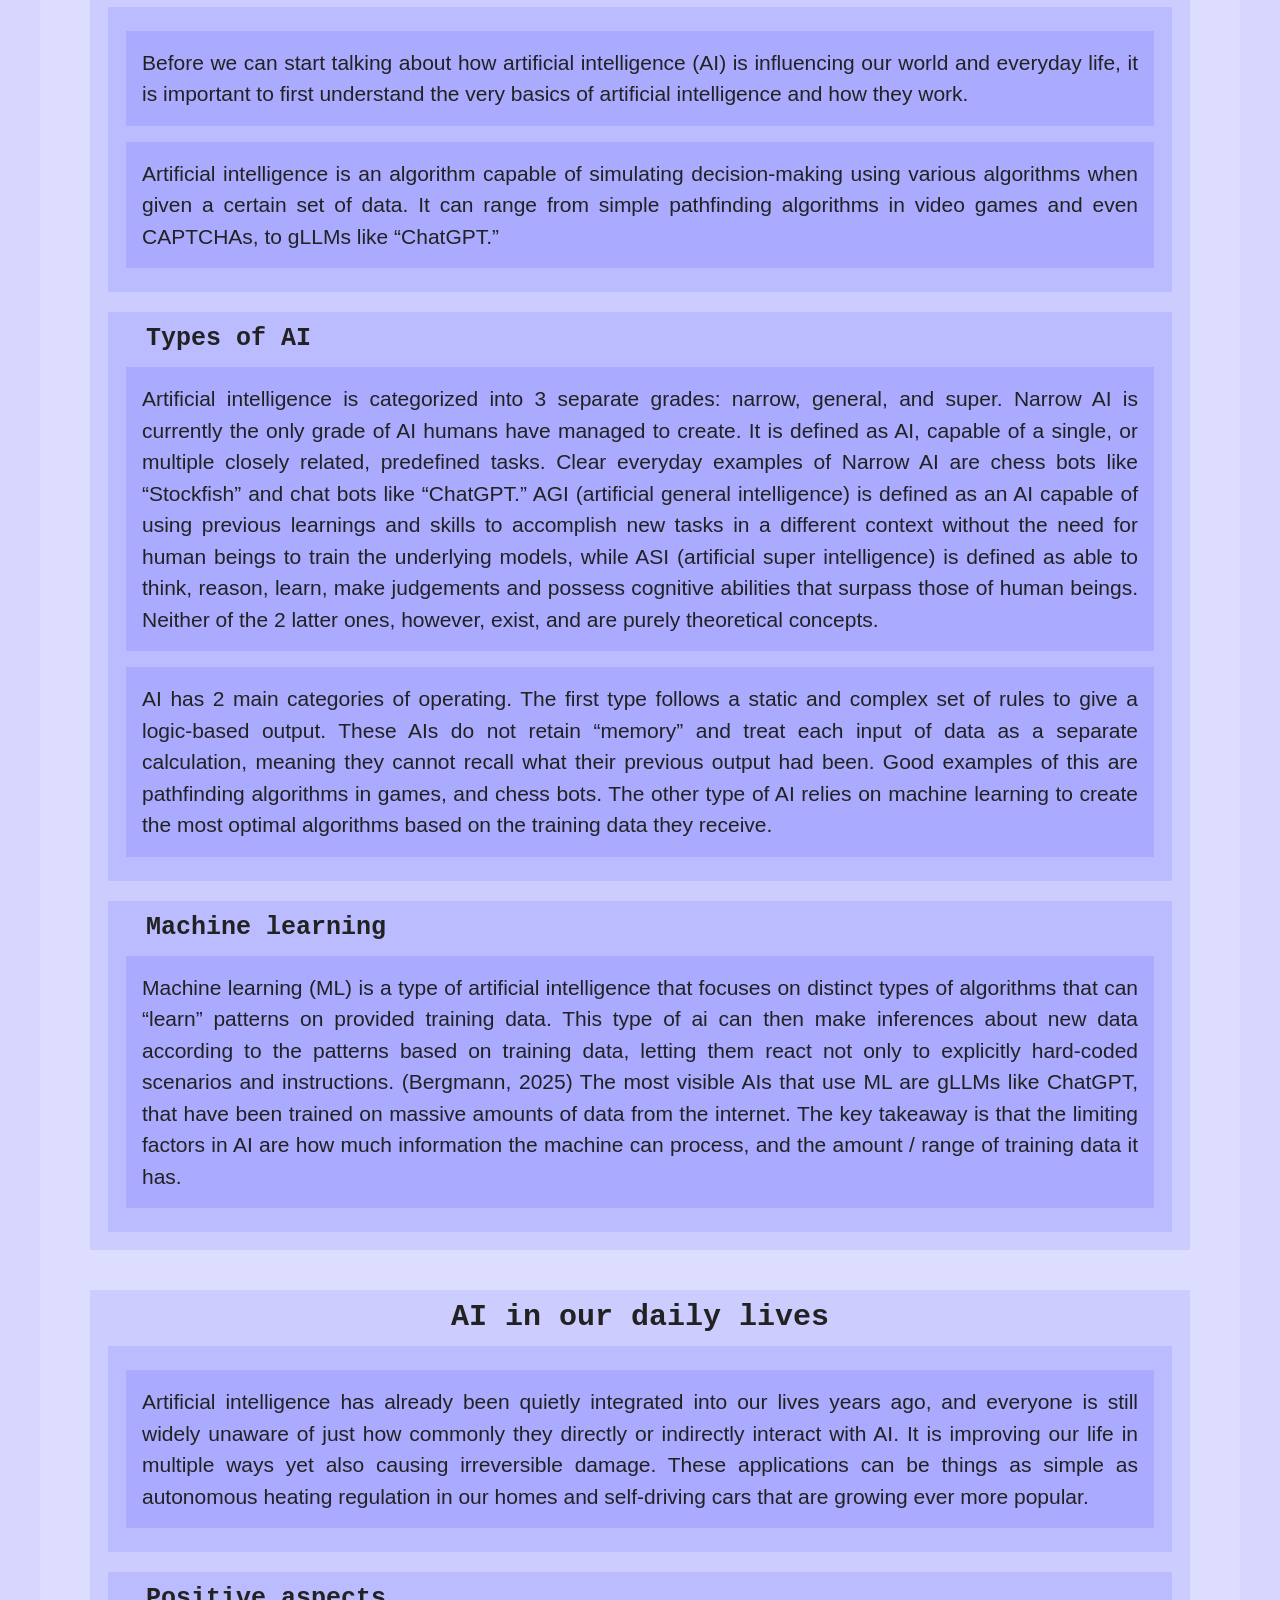
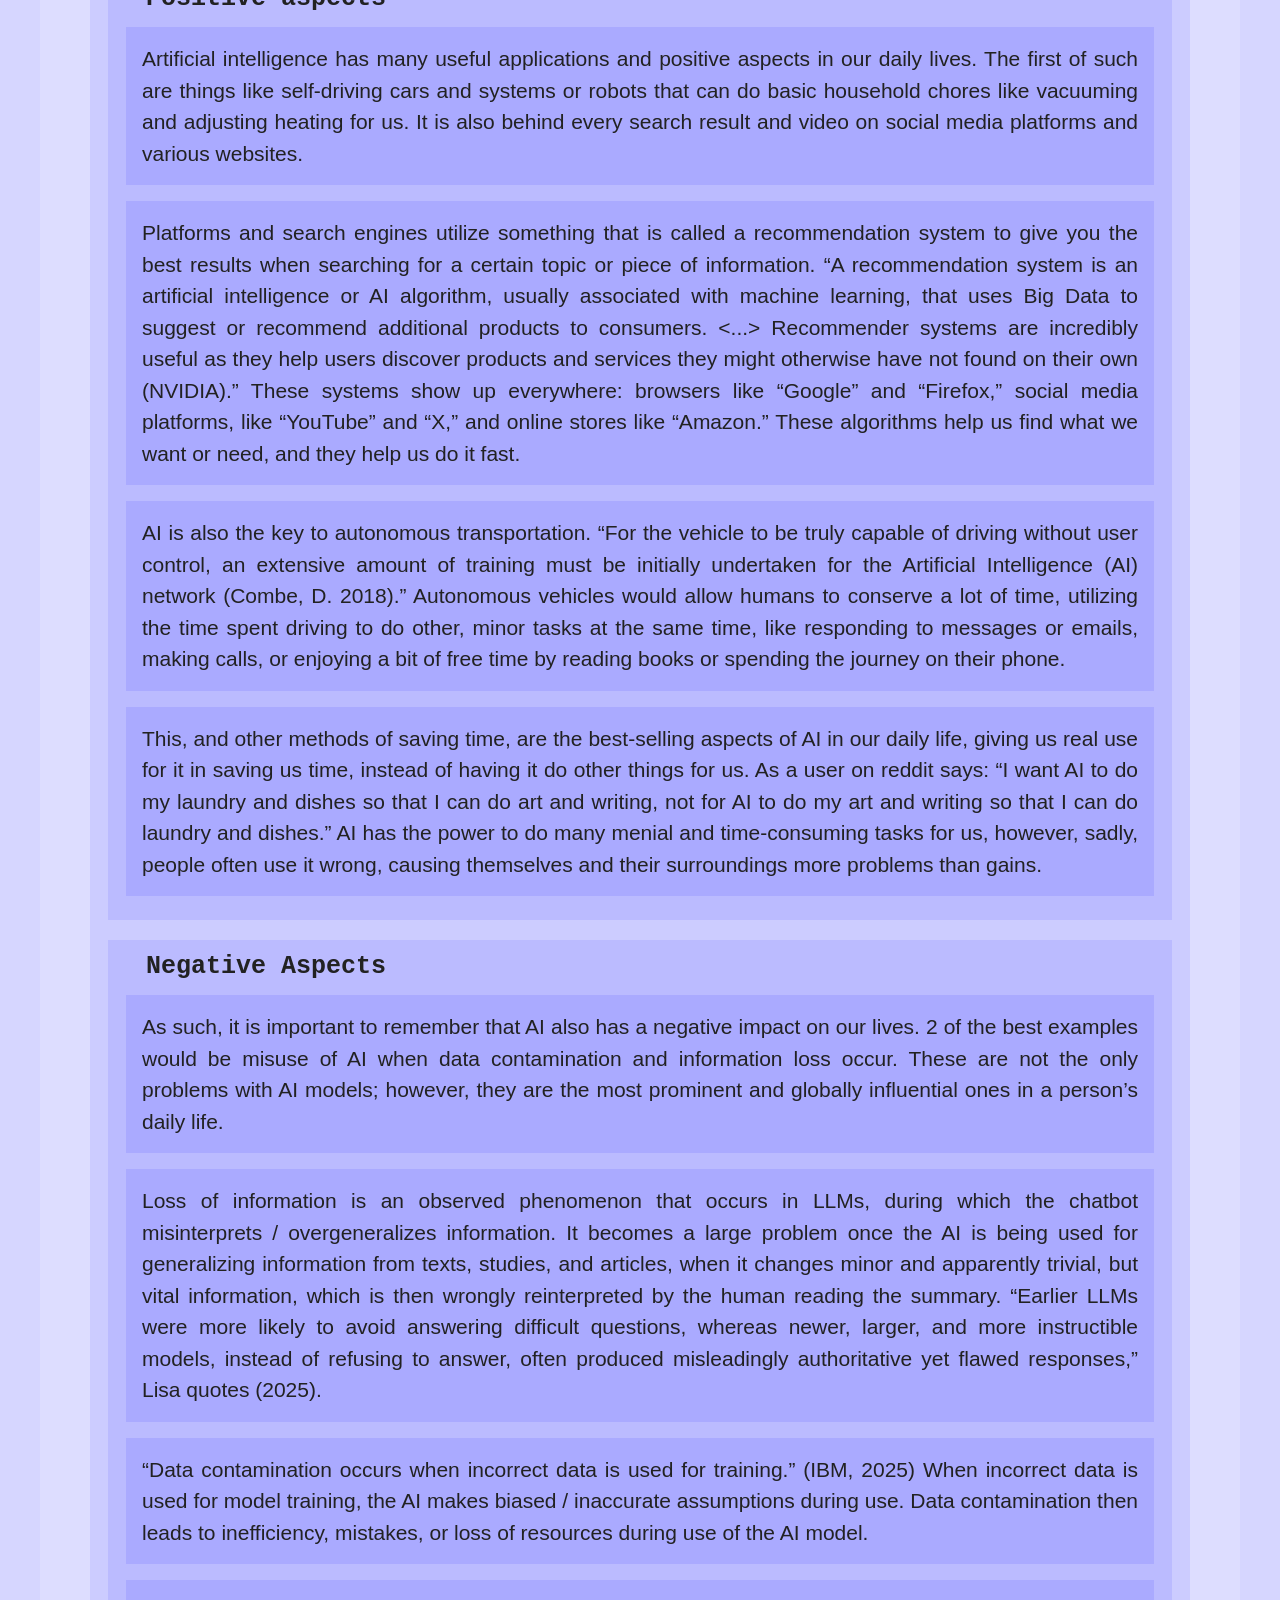
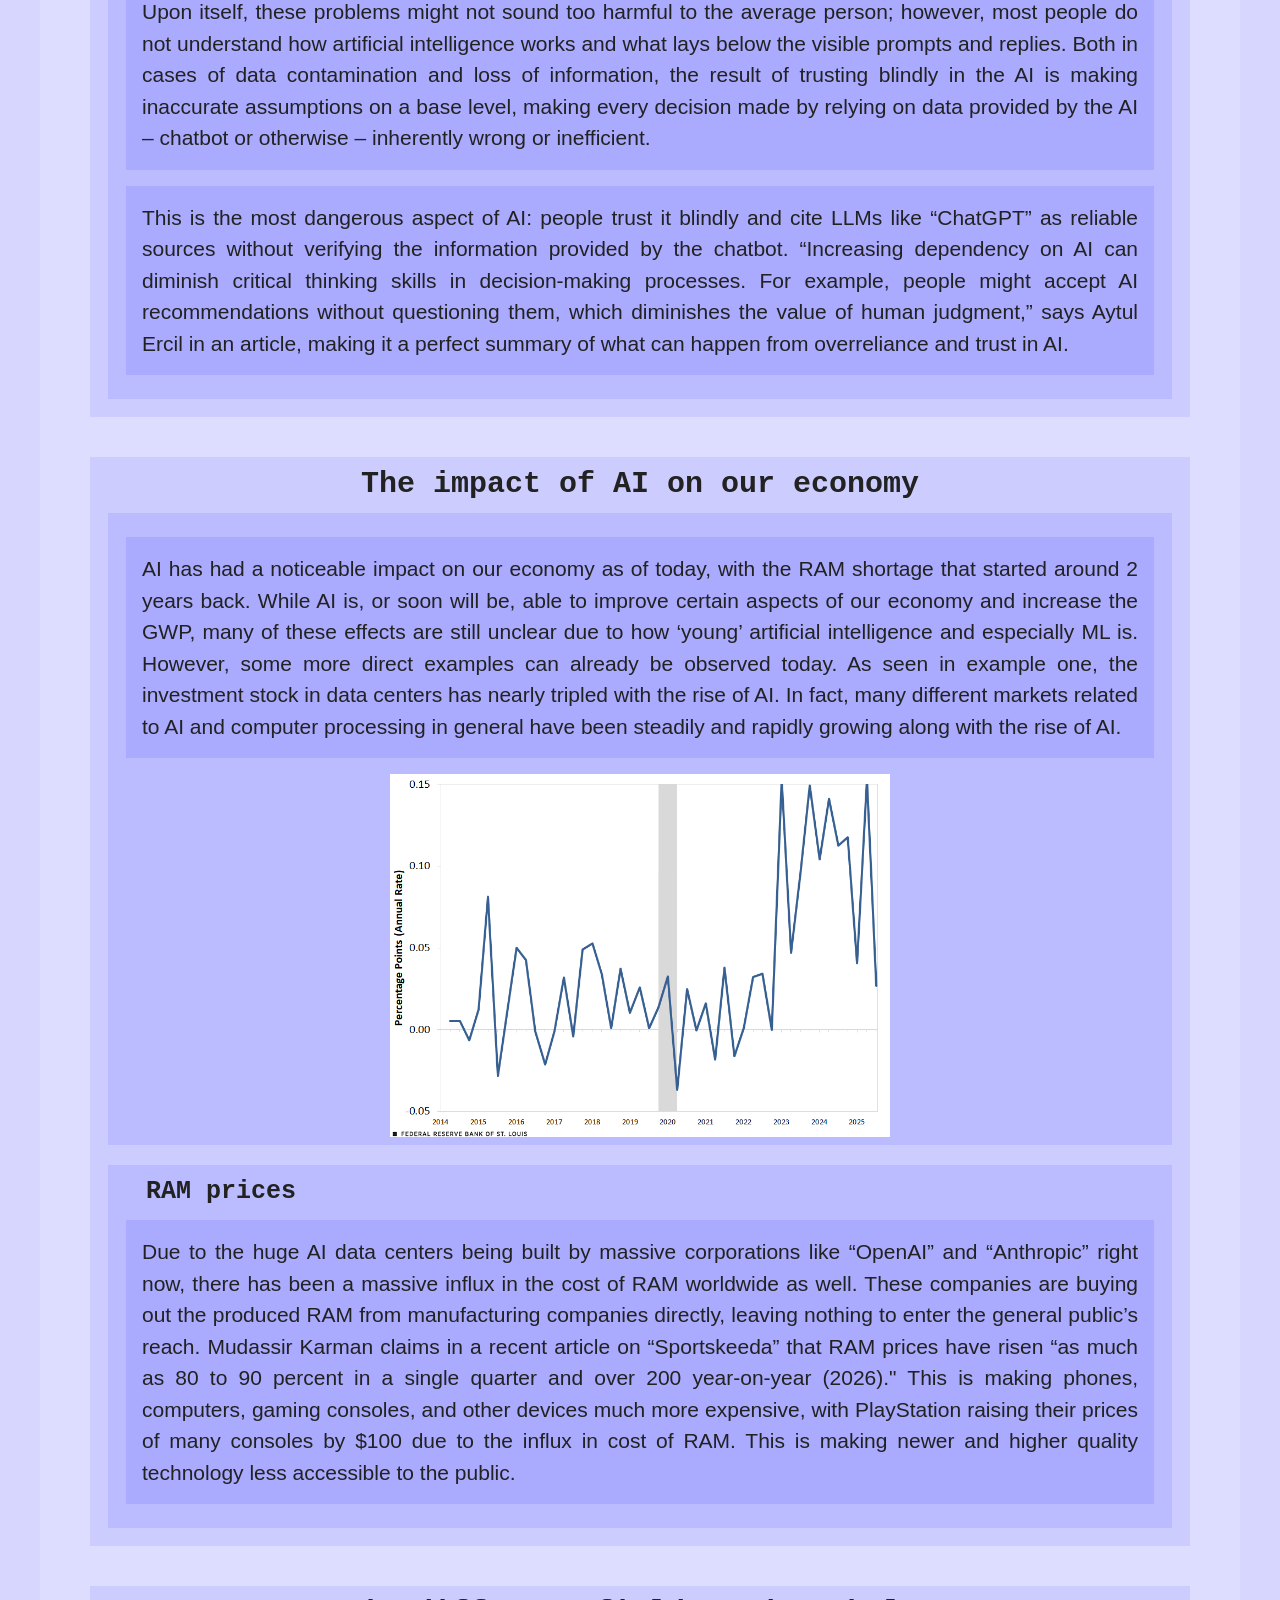
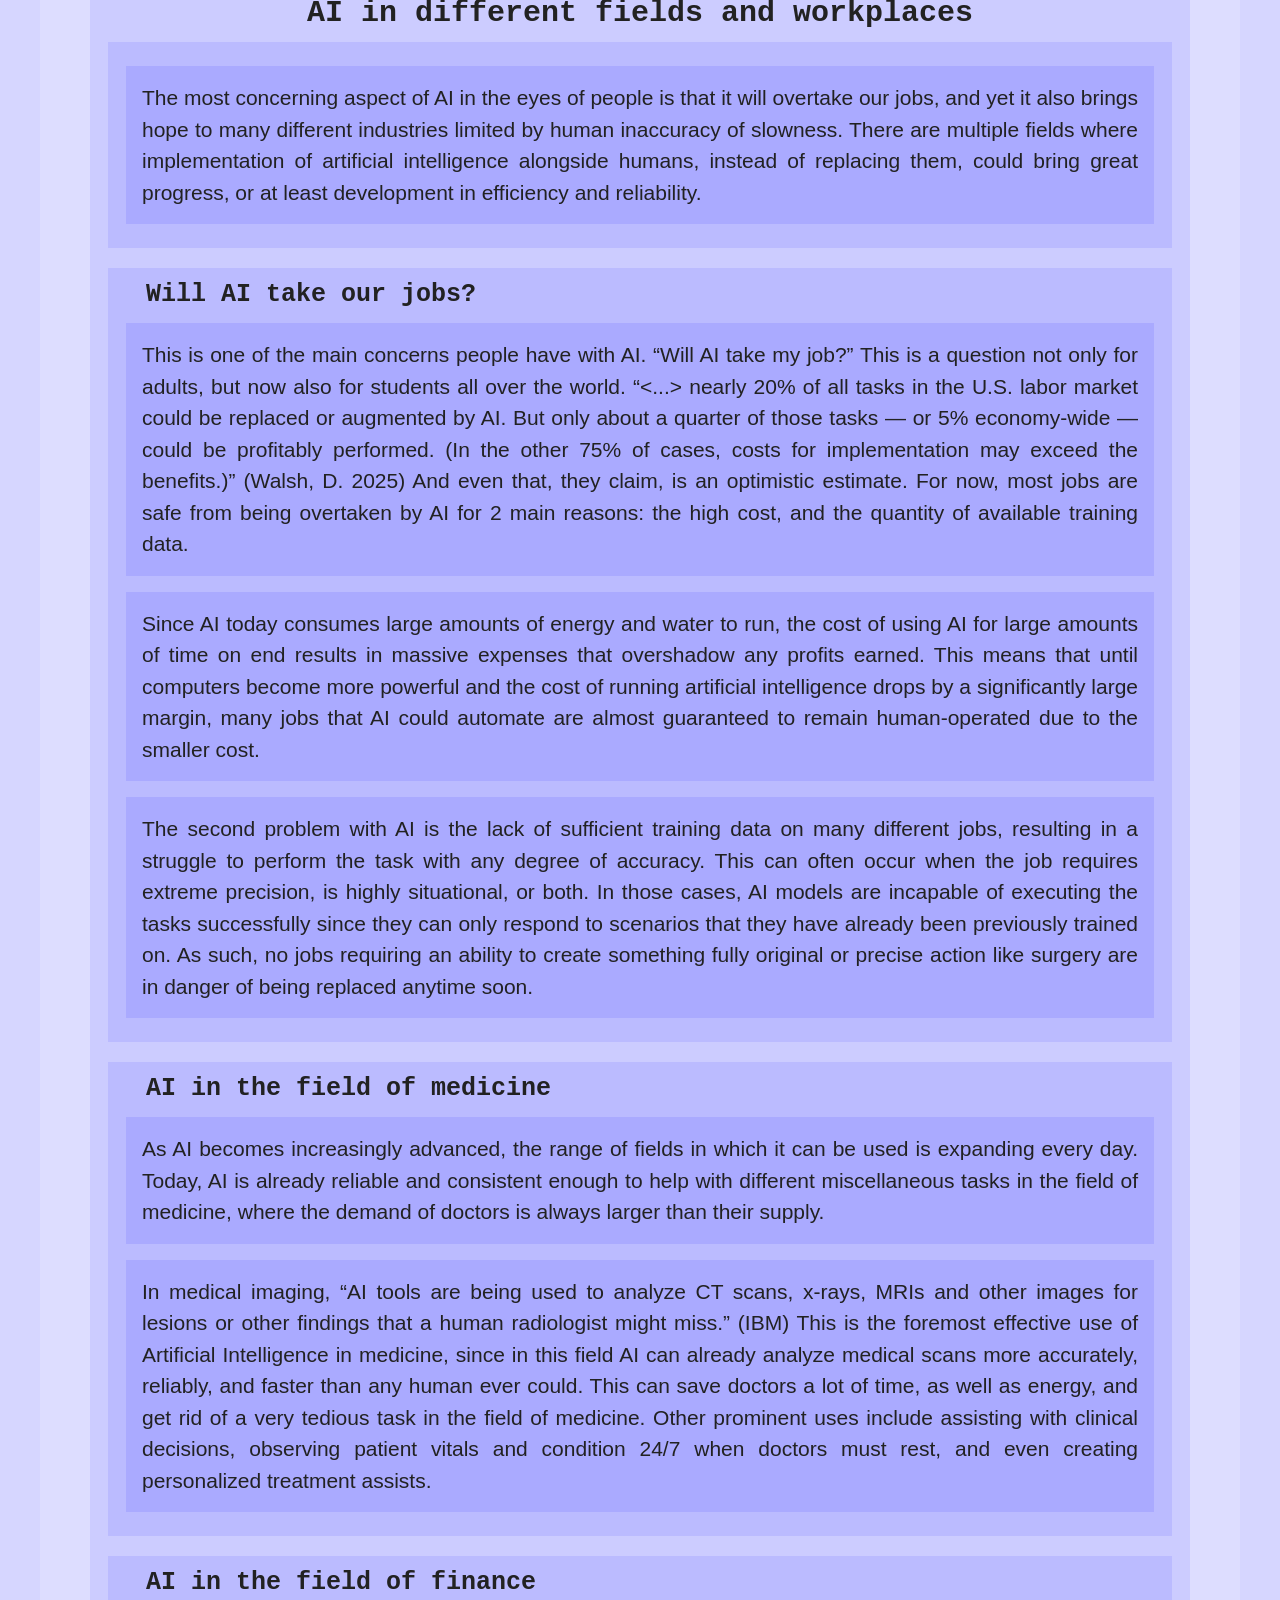
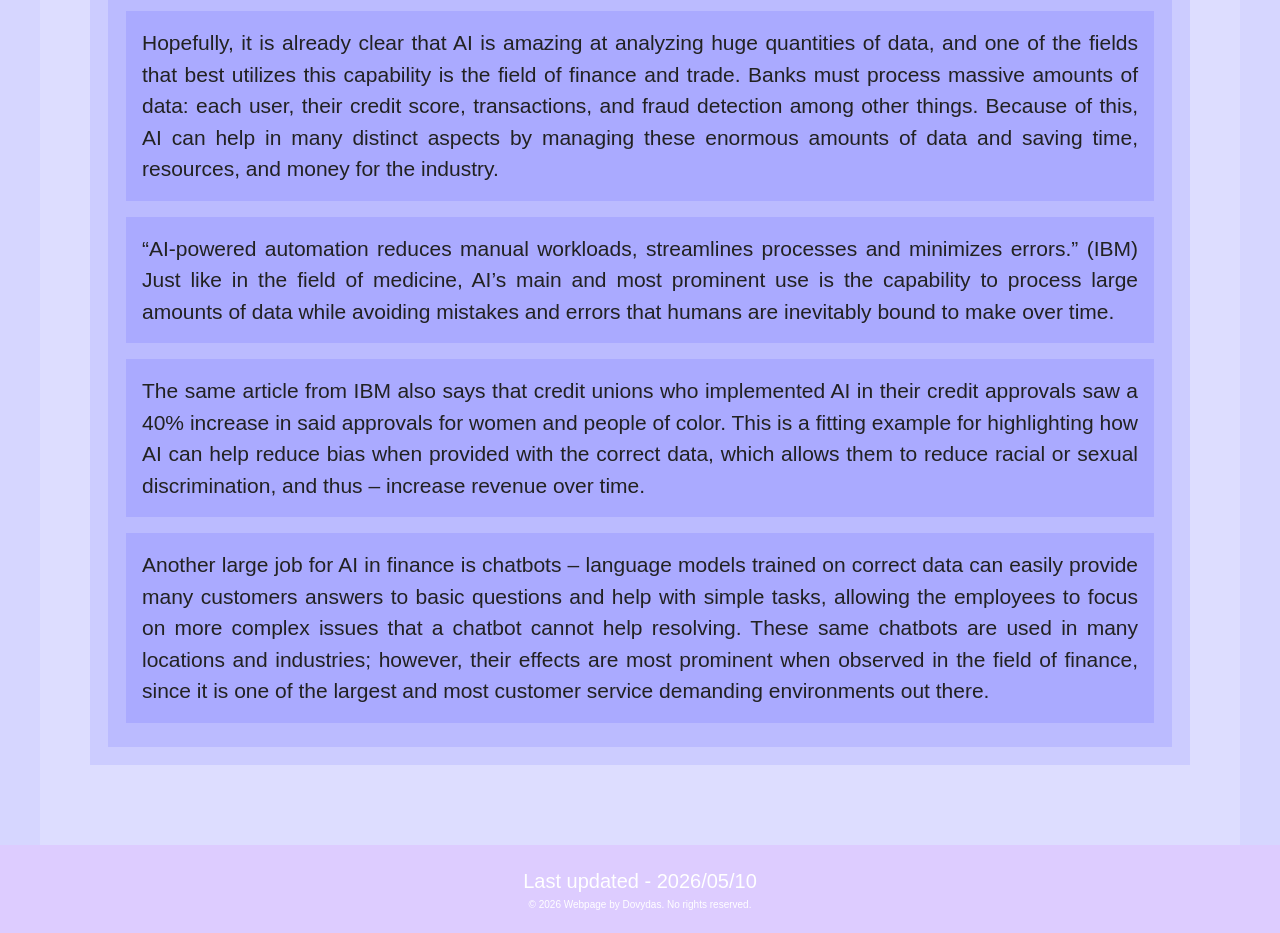
==== commit e03620bd: "again not perfect imageeee" ====
--- a/index.html
+++ b/index.html
@@ -202,7 +202,7 @@
                     <p class="box">
                         AI has had a noticeable impact on our economy as of today, with the RAM shortage that started around 2 years back. While AI is, or soon will be, able to improve certain aspects of our economy and increase the GWP, many of these effects are still unclear due to how ‘young’ artificial intelligence and especially ML is. However, some more direct examples can already be observed today. As seen in example one, the investment stock in data centers has nearly tripled with the rise of AI. In fact, many different markets related to AI and computer processing in general have been steadily and rapidly growing along with the rise of AI. 
                     </p>
-                    <img src="chart.png" class="box" alt="Chart with very interesting statistics" style="aspect-ratio: inherit; height: auto; max-width: 500px; width: 80%;">
+                    <img src="chart.png" class="box" alt="Chart with very interesting statistics" style="aspect-ratio: inherit; height: auto; max-width: 500px; width: 90%;">
                 </div>
                 <div class="h3box">
                     <h3 class="h3boxh3">
--- a/styles.css
+++ b/styles.css
@@ -96,5 +96,7 @@
 
 .imageflexbox {
     display: flex;
+    align-items: center;
+    justify-items: center;
     flex-direction: column;
 }
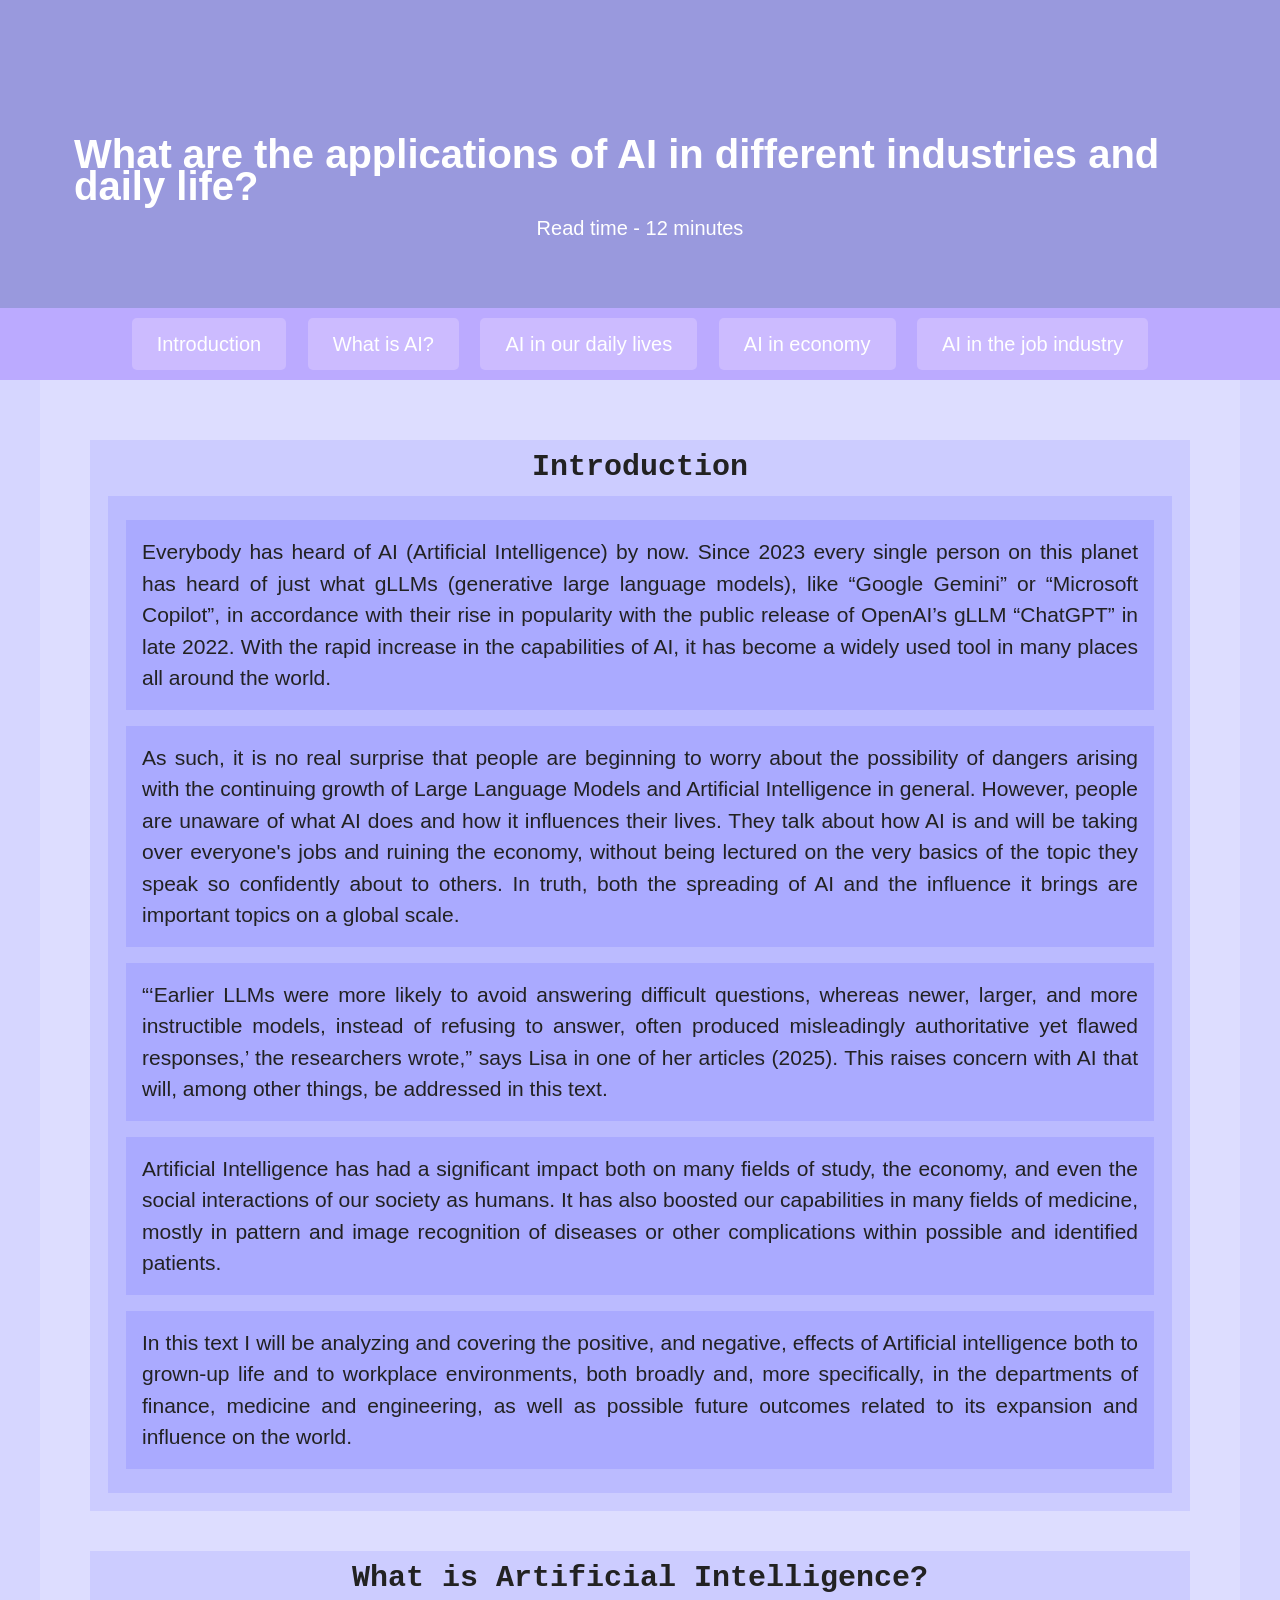
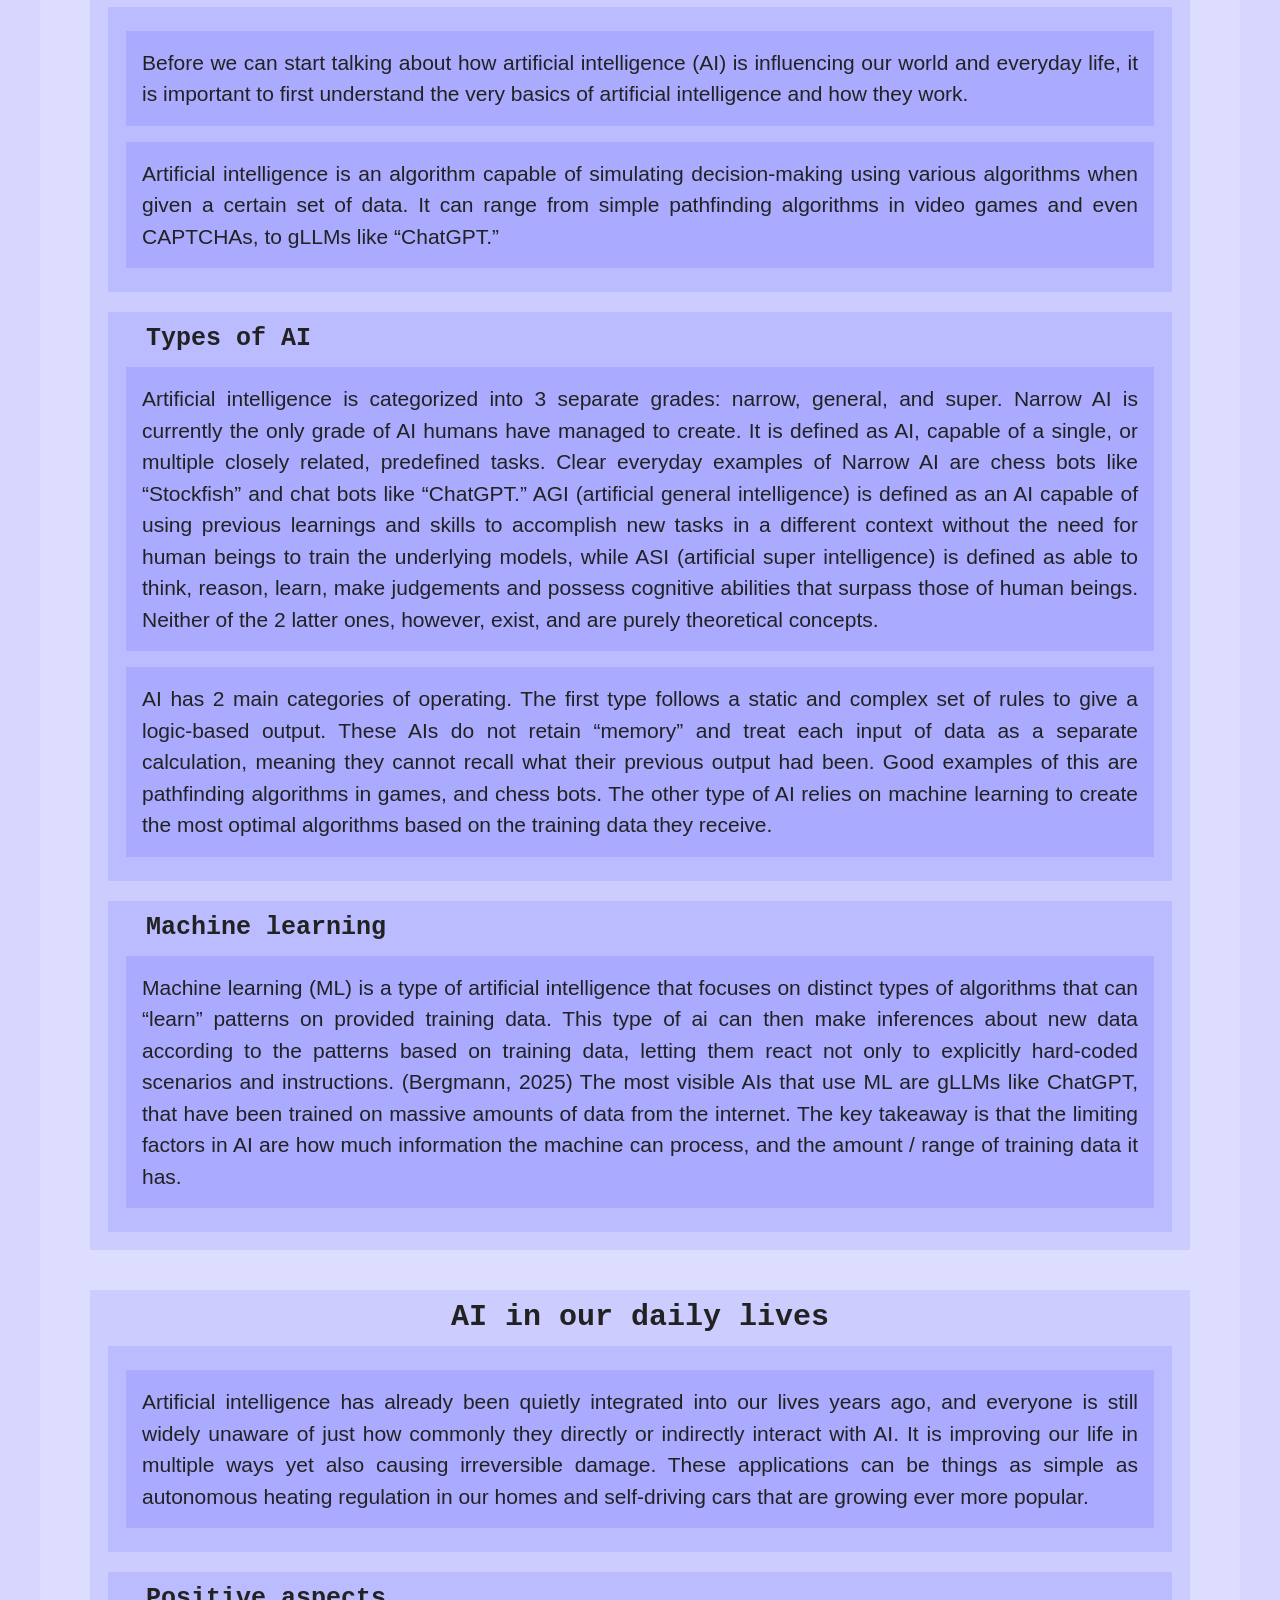
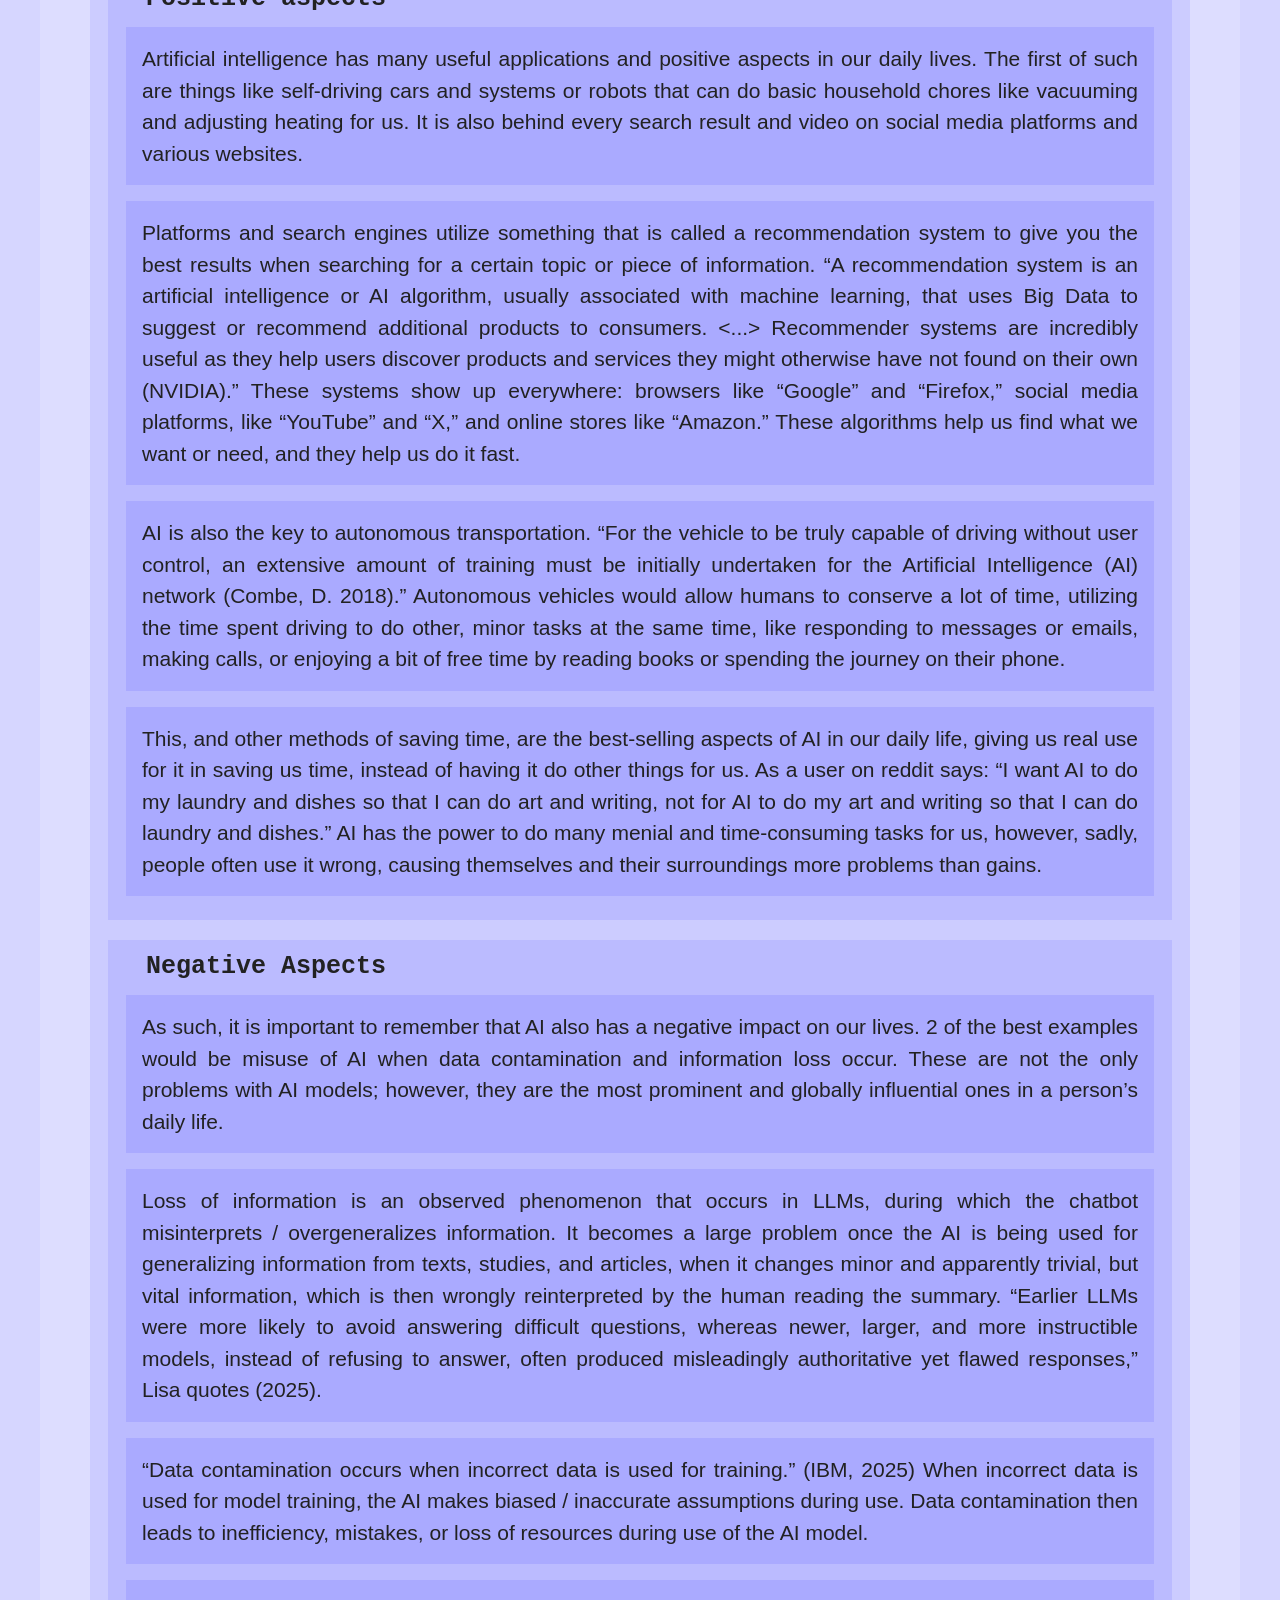
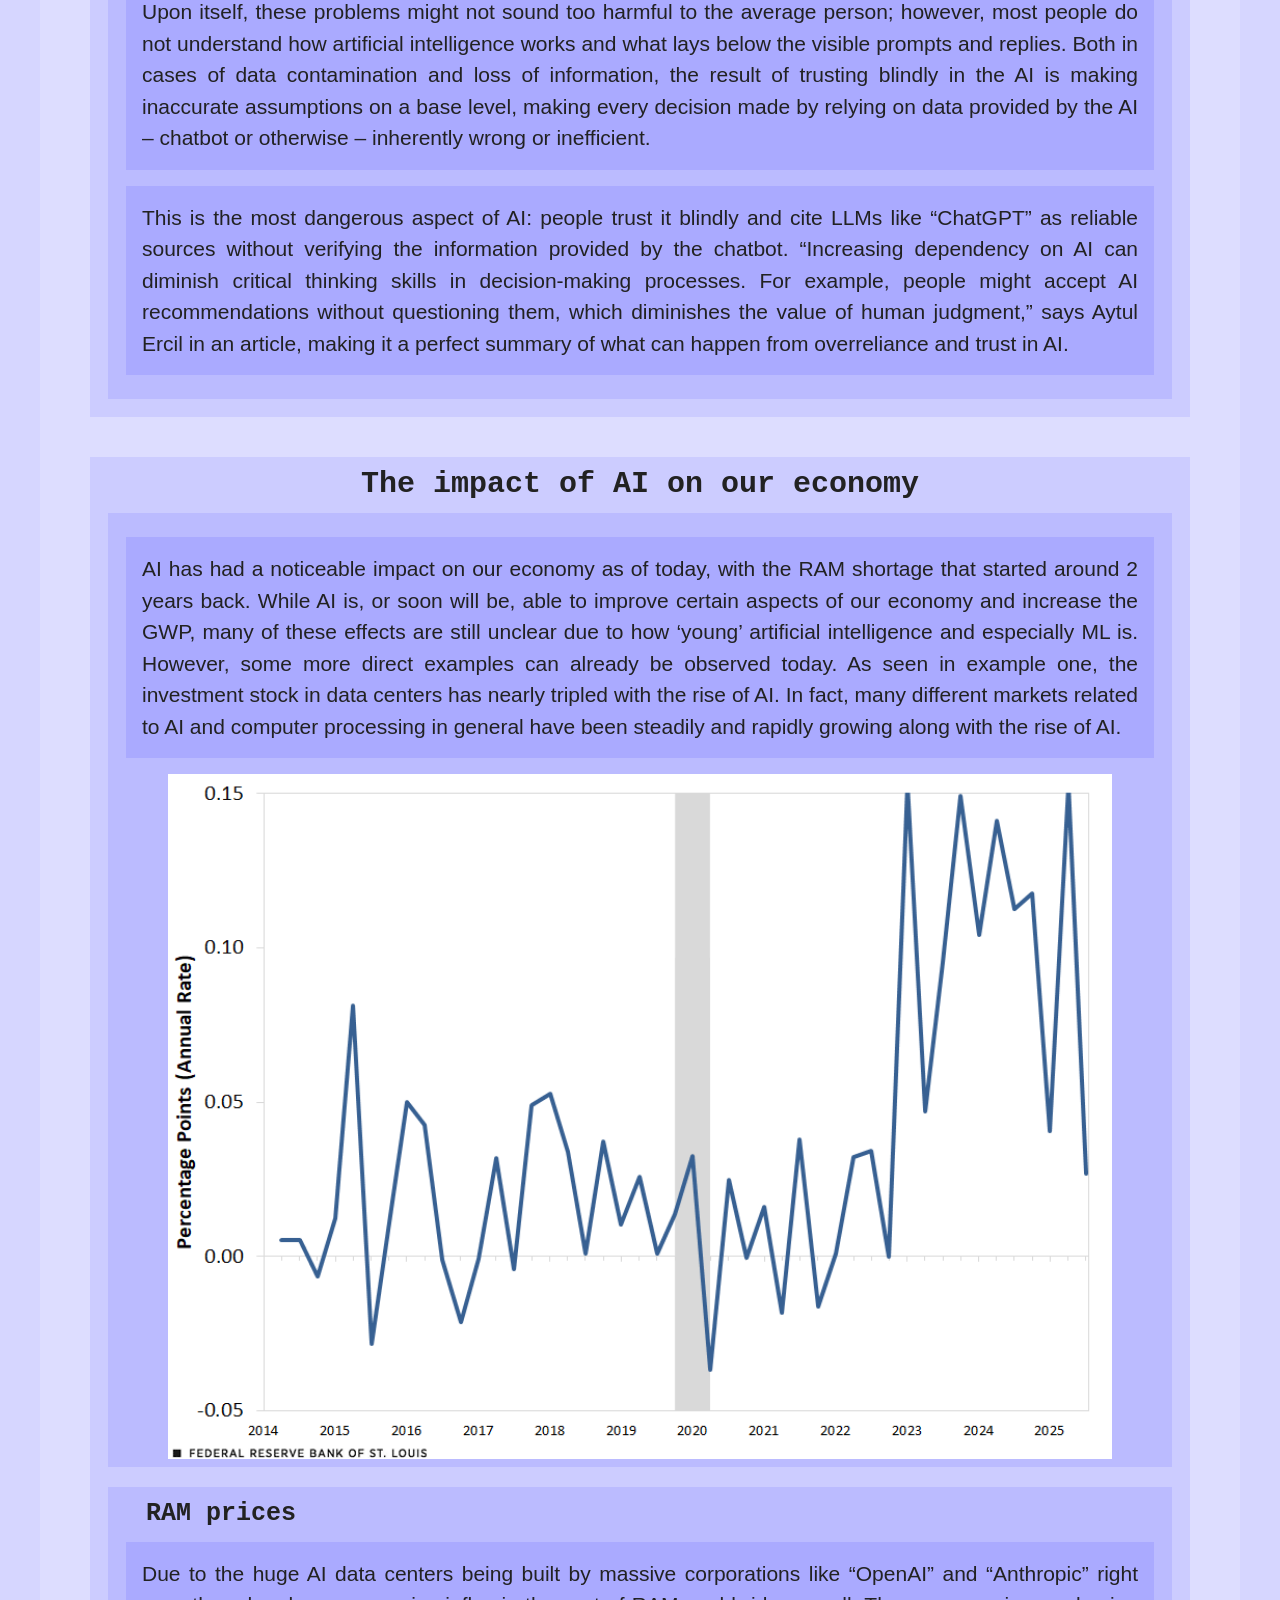
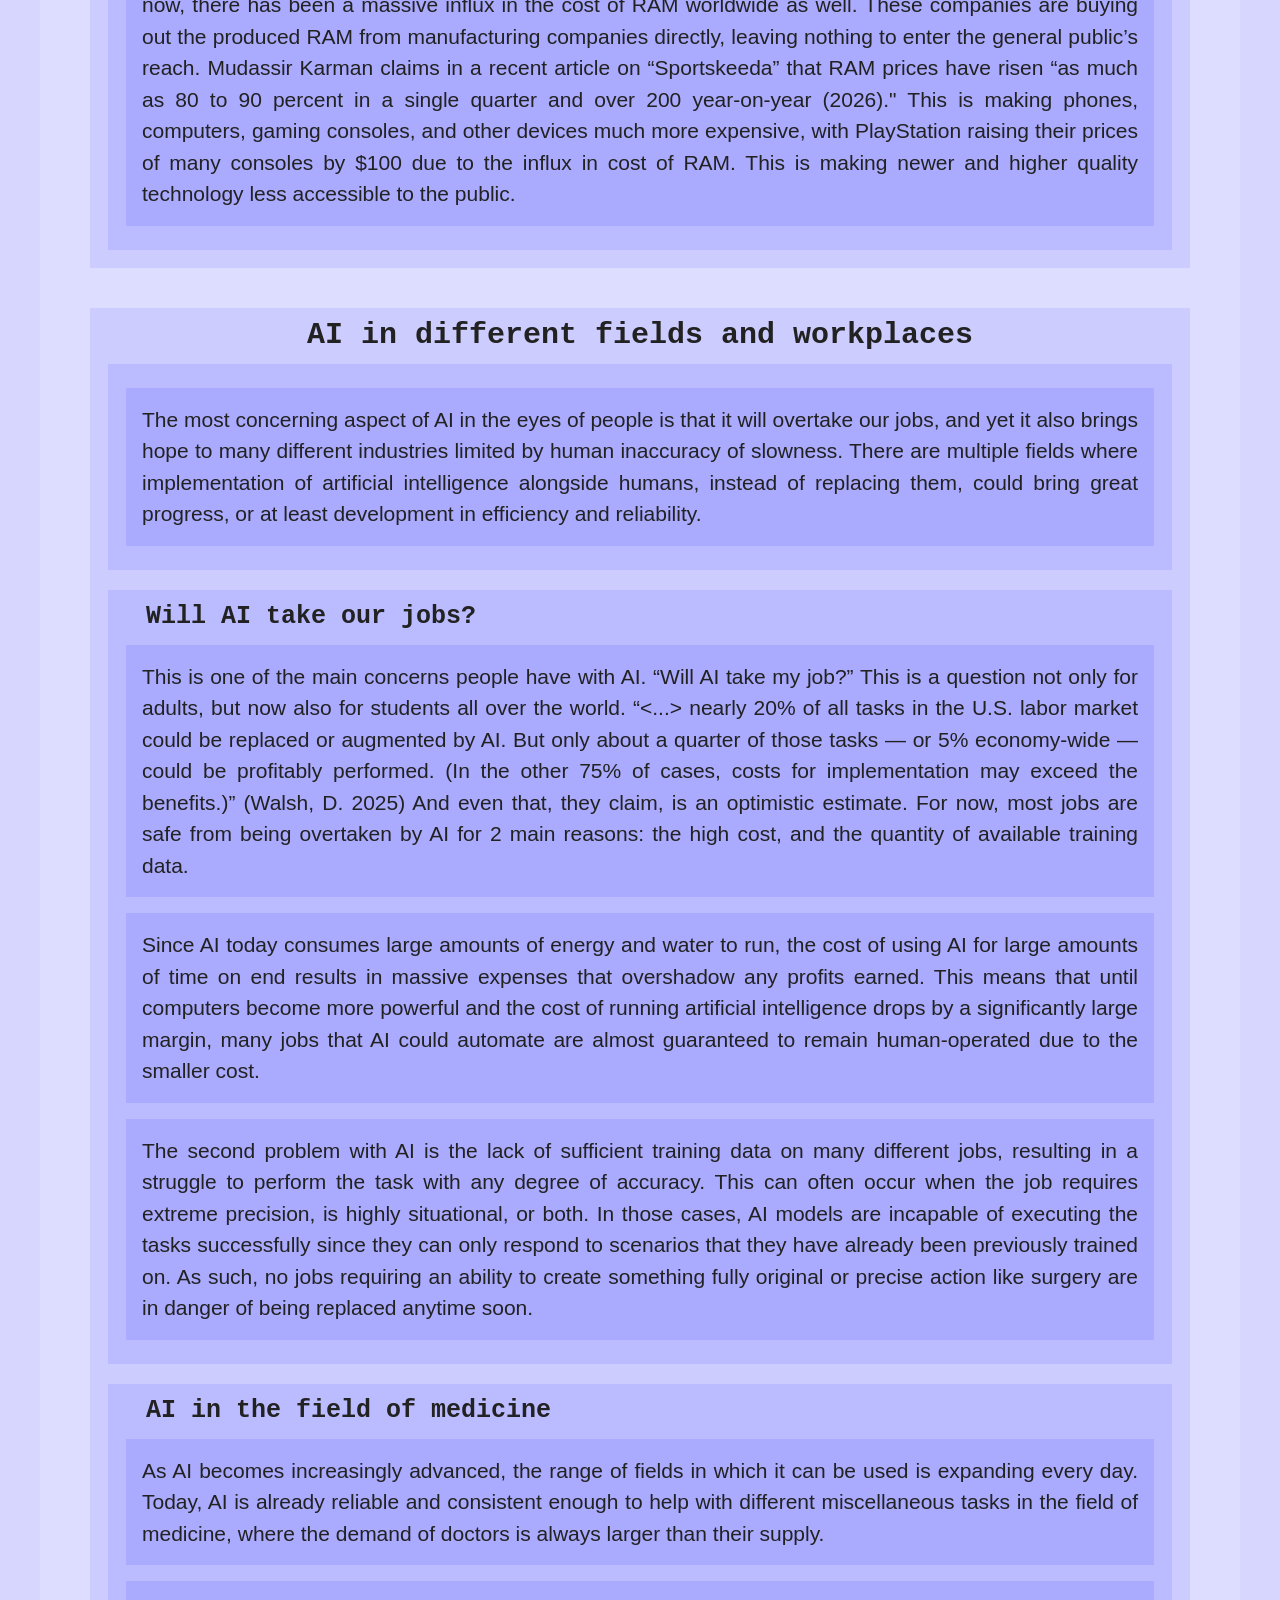
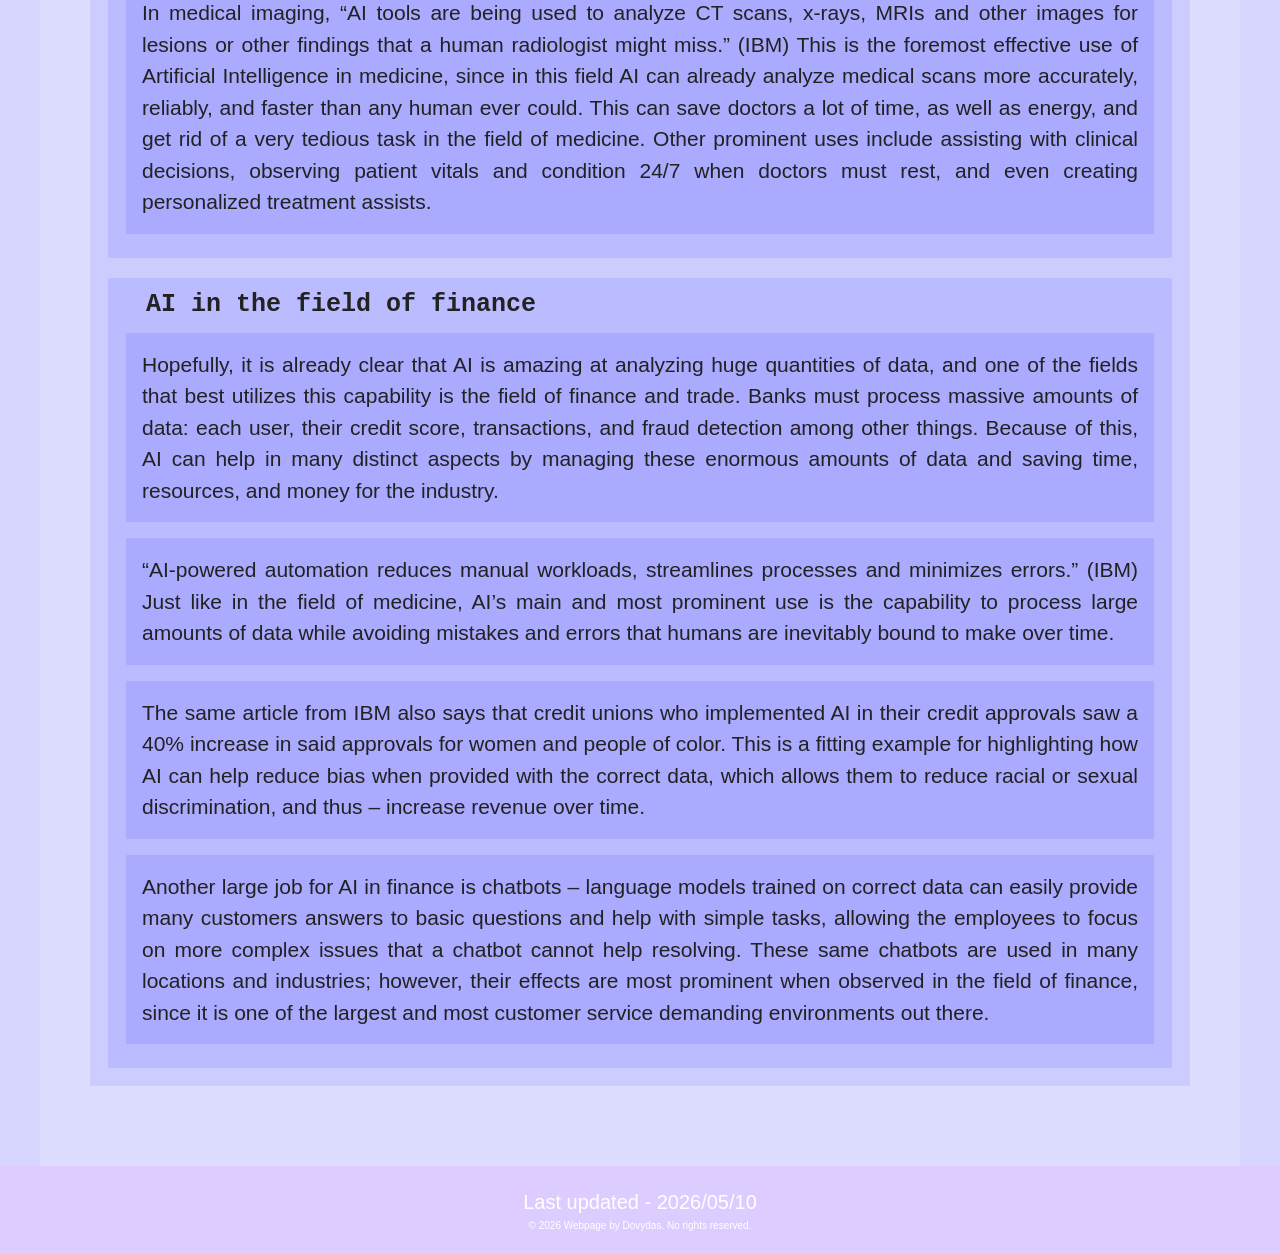
==== commit 4f410f87: "okay fr last change" ====
--- a/index.html
+++ b/index.html
@@ -202,7 +202,7 @@
                     <p class="box">
                         AI has had a noticeable impact on our economy as of today, with the RAM shortage that started around 2 years back. While AI is, or soon will be, able to improve certain aspects of our economy and increase the GWP, many of these effects are still unclear due to how ‘young’ artificial intelligence and especially ML is. However, some more direct examples can already be observed today. As seen in example one, the investment stock in data centers has nearly tripled with the rise of AI. In fact, many different markets related to AI and computer processing in general have been steadily and rapidly growing along with the rise of AI. 
                     </p>
-                    <img src="chart.png" class="box" alt="Chart with very interesting statistics" style="aspect-ratio: inherit; height: auto; max-width: 500px; width: 90%;">
+                    <img src="chart.png" class="box" alt="Chart with very interesting statistics" style="aspect-ratio: inherit; height: auto; width: 90%; margin: auto;">
                 </div>
                 <div class="h3box">
                     <h3 class="h3boxh3">
--- a/styles.css
+++ b/styles.css
@@ -10,7 +10,6 @@
     main {padding: 1rem;}
     h2 {margin: 0.2rem 0.1rem;}
     .h2box {margin: 1rem 0.5rem 2rem;}
-    .imageflexbox {flex-direction: row;}
 }
 
 @media (min-width: 1024px) {
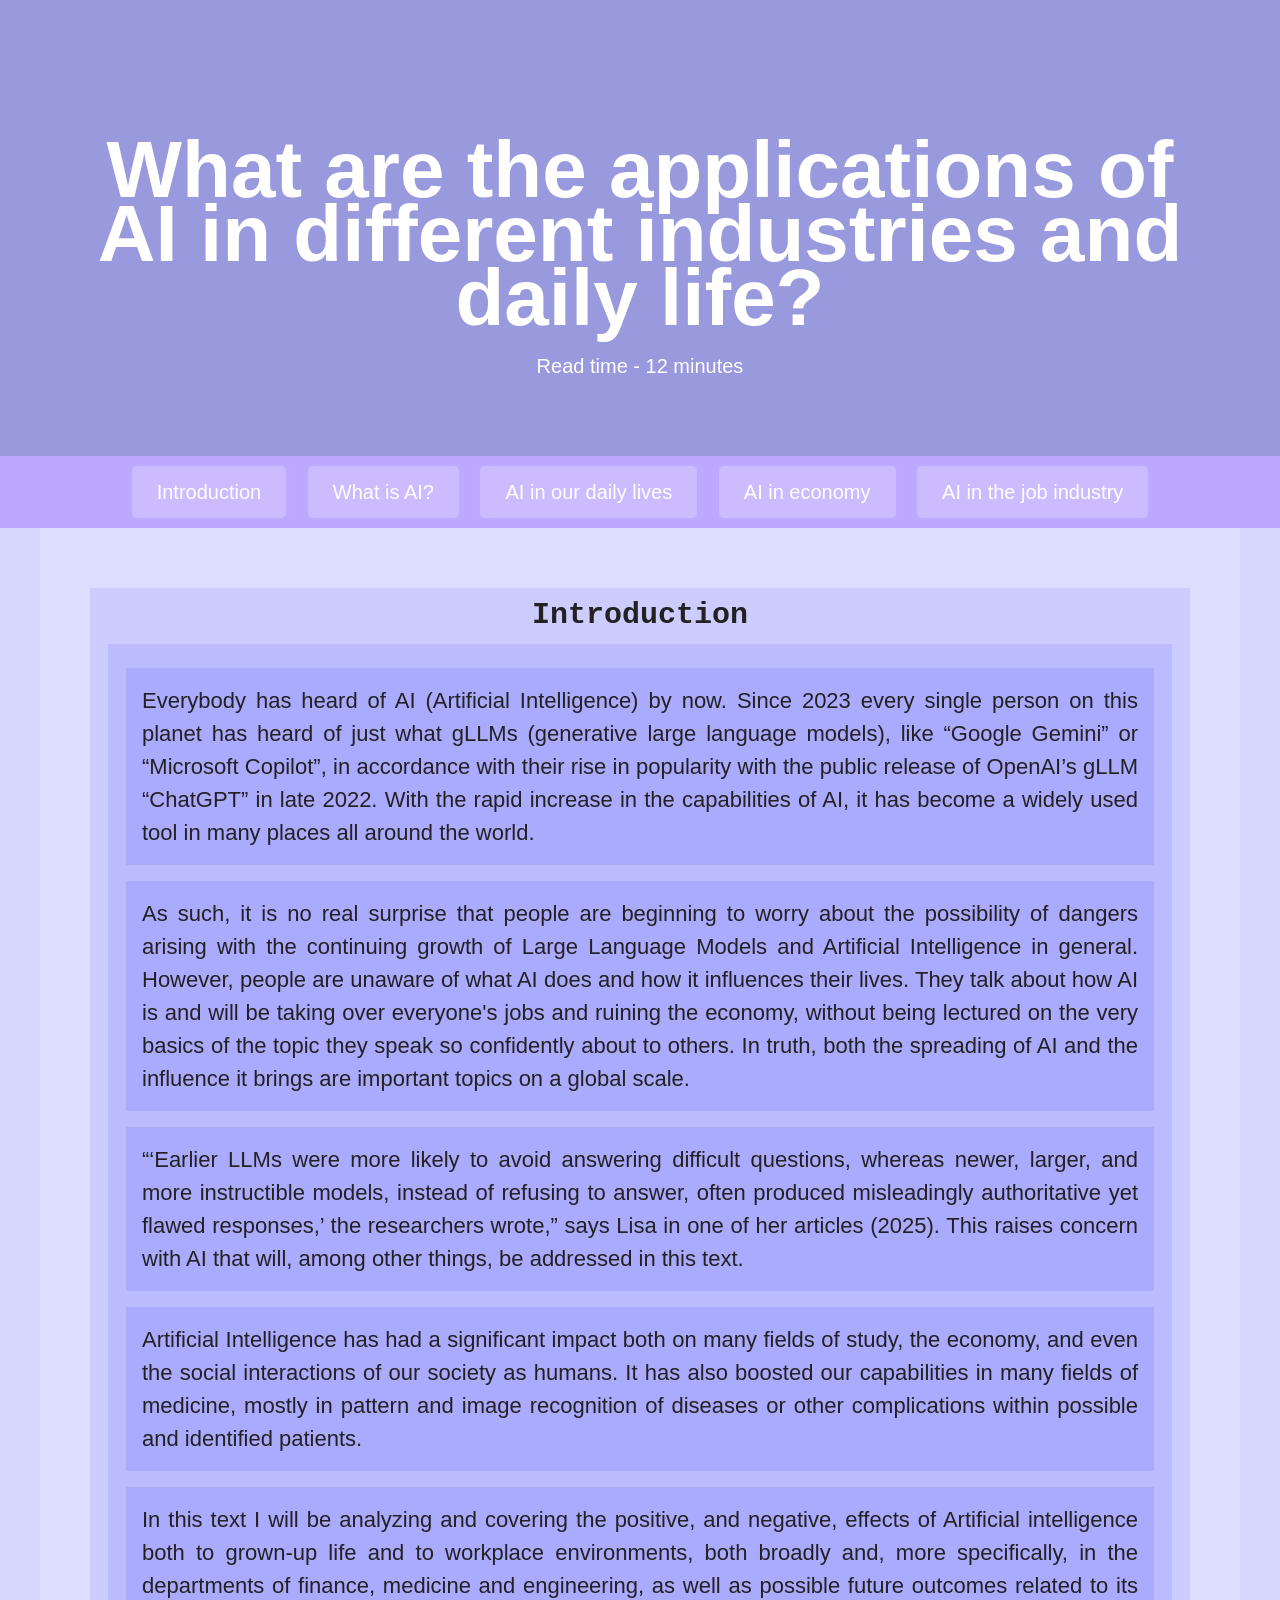
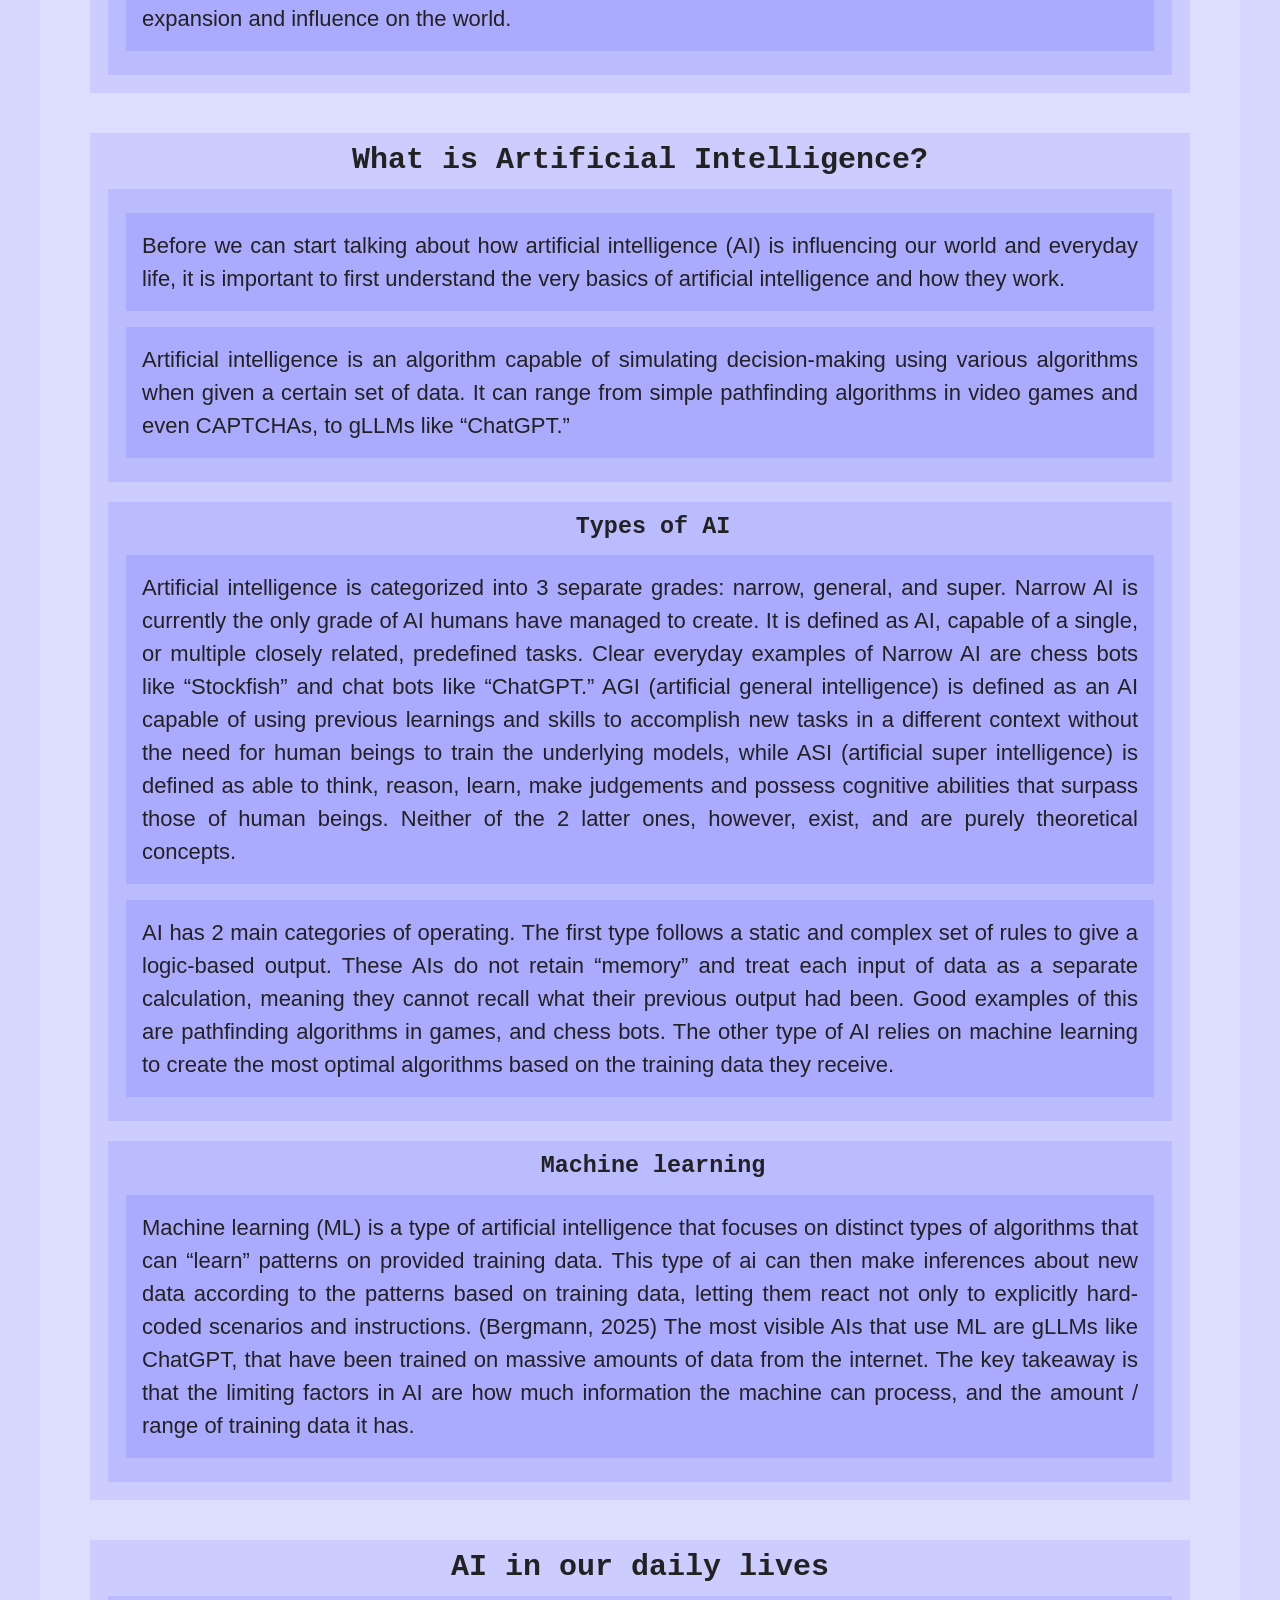
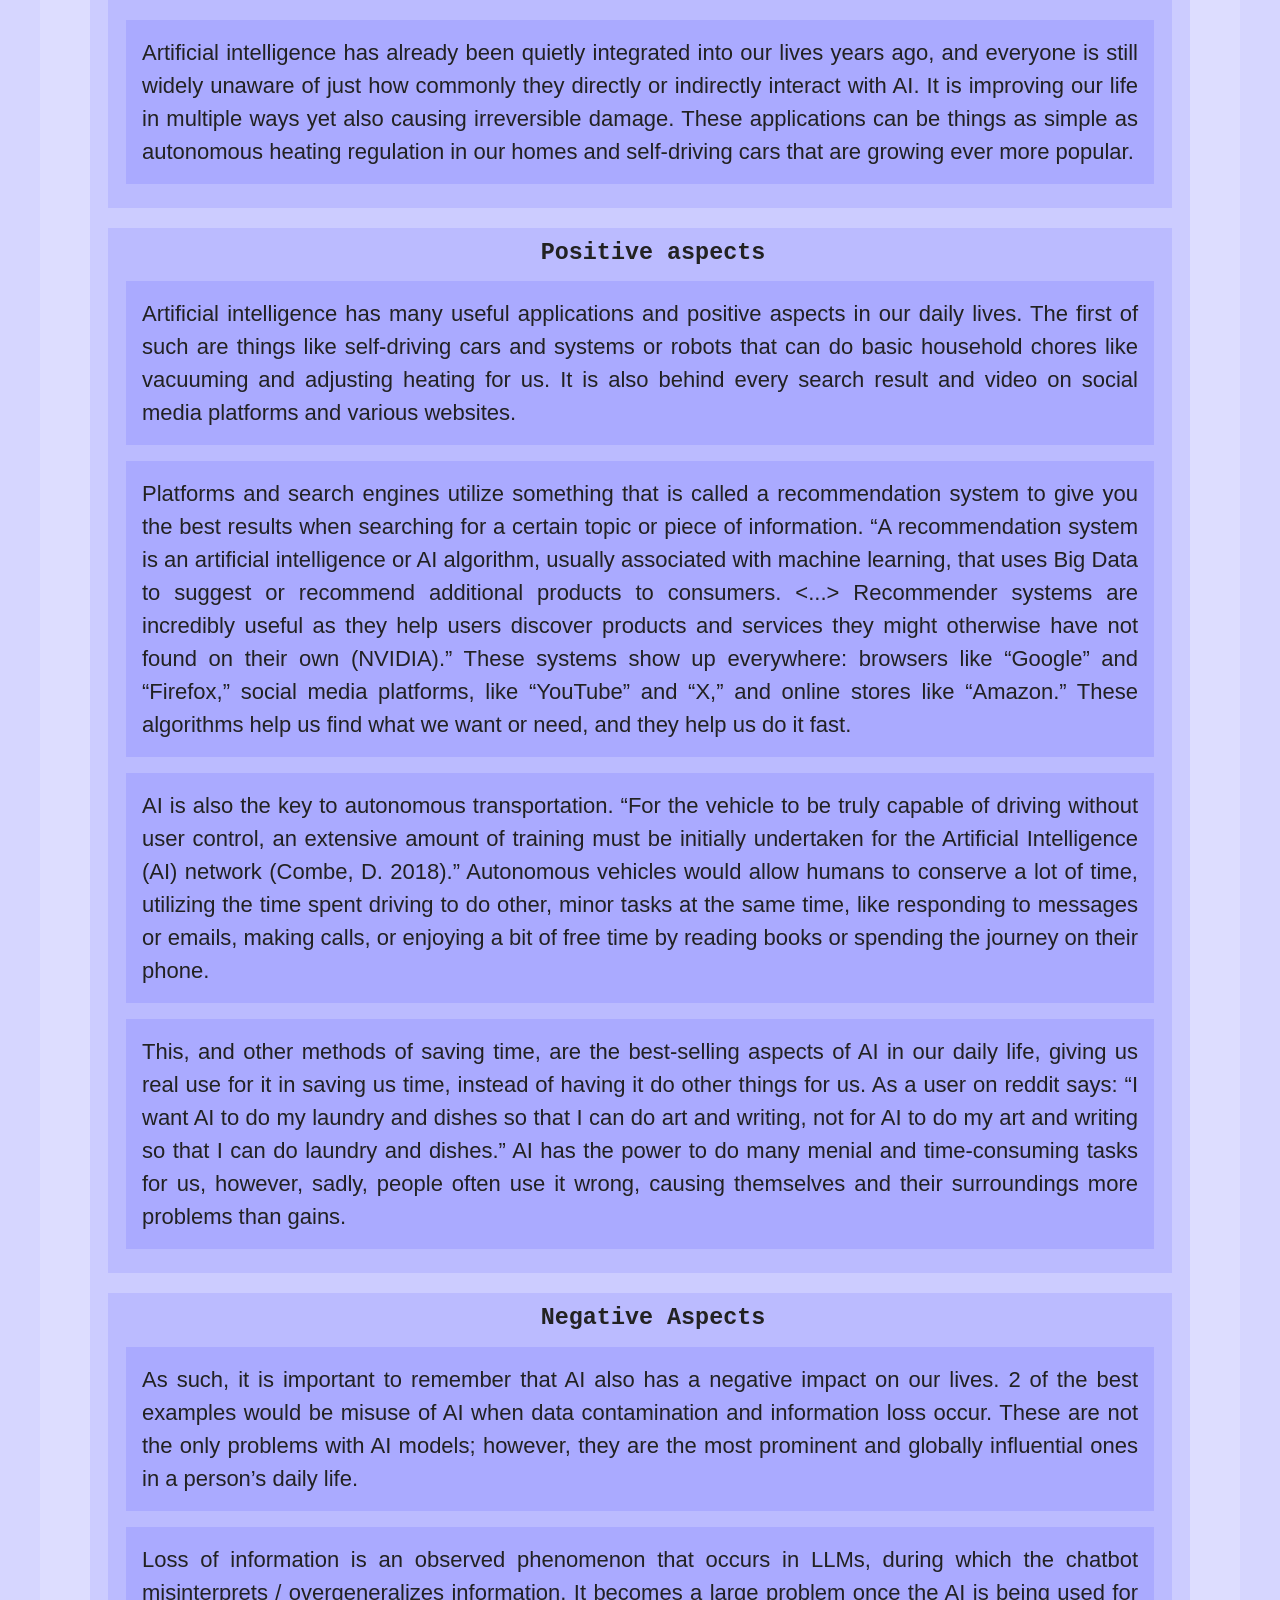
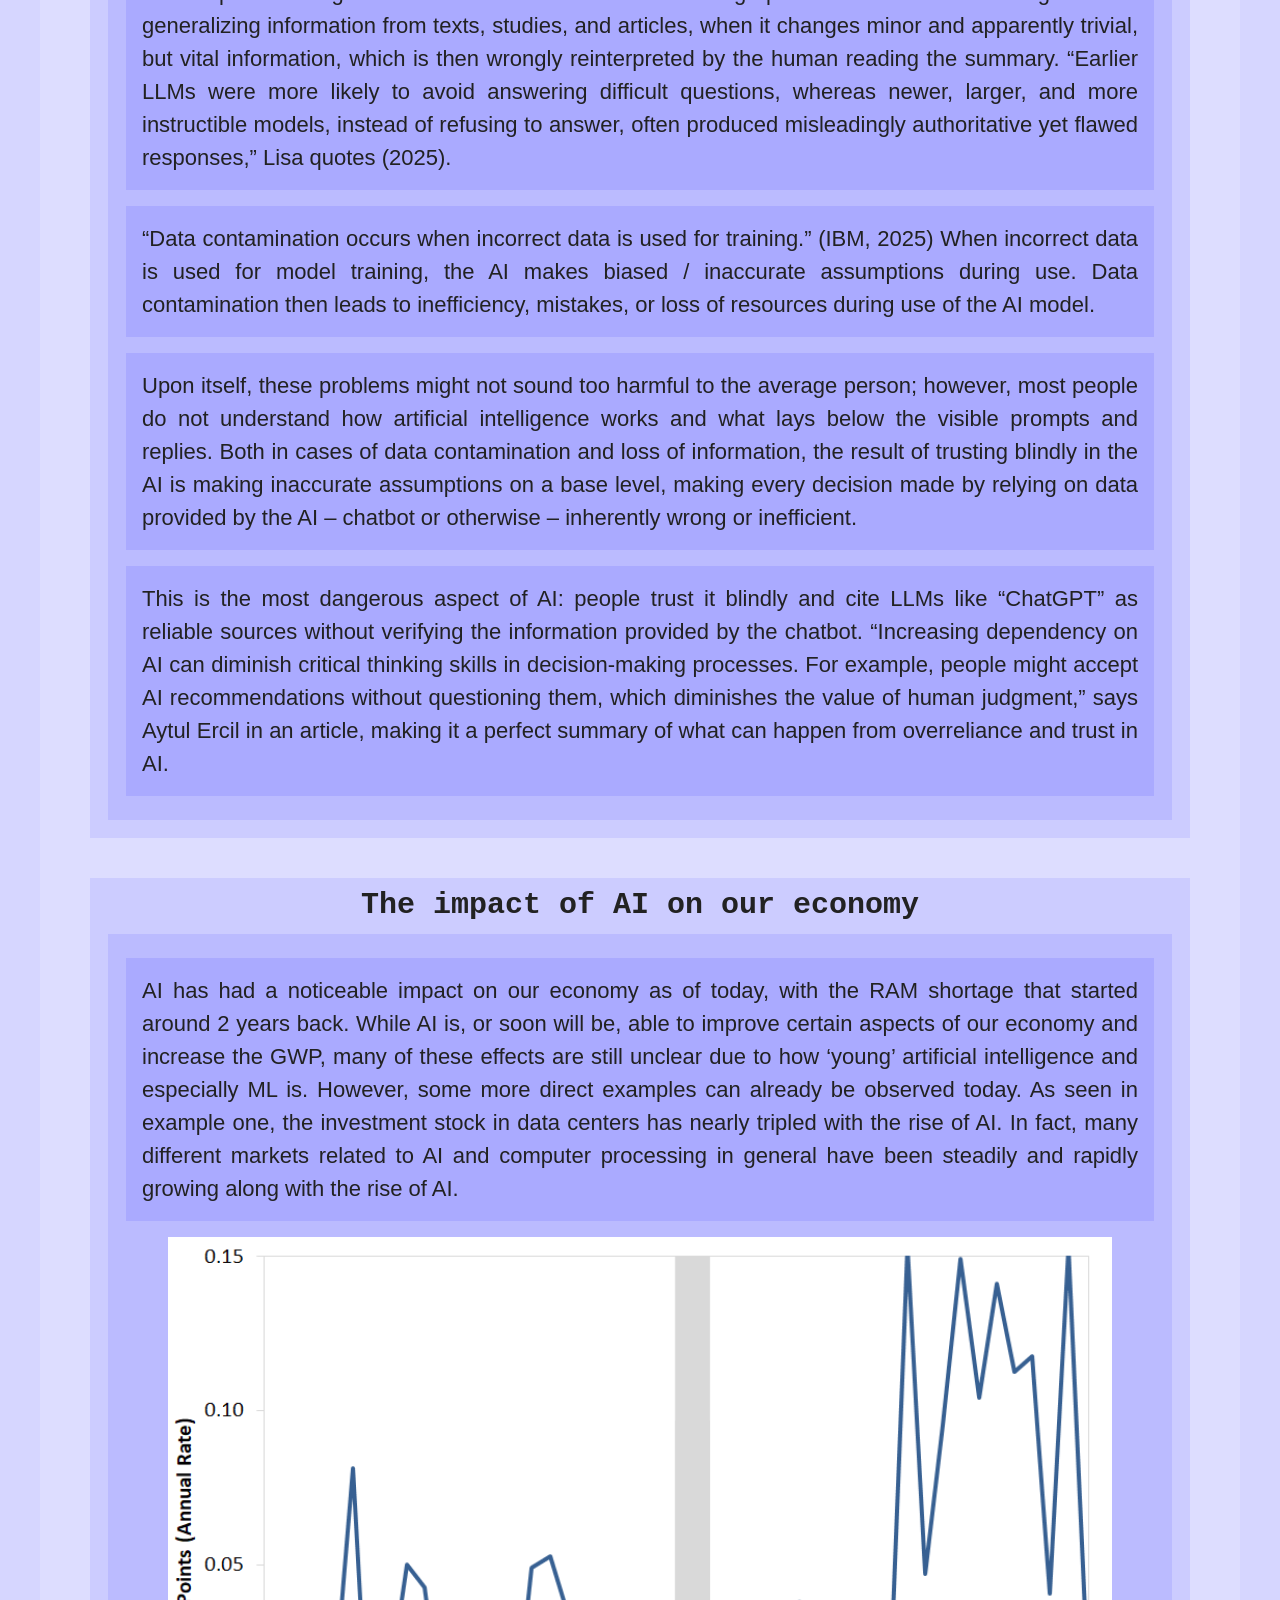
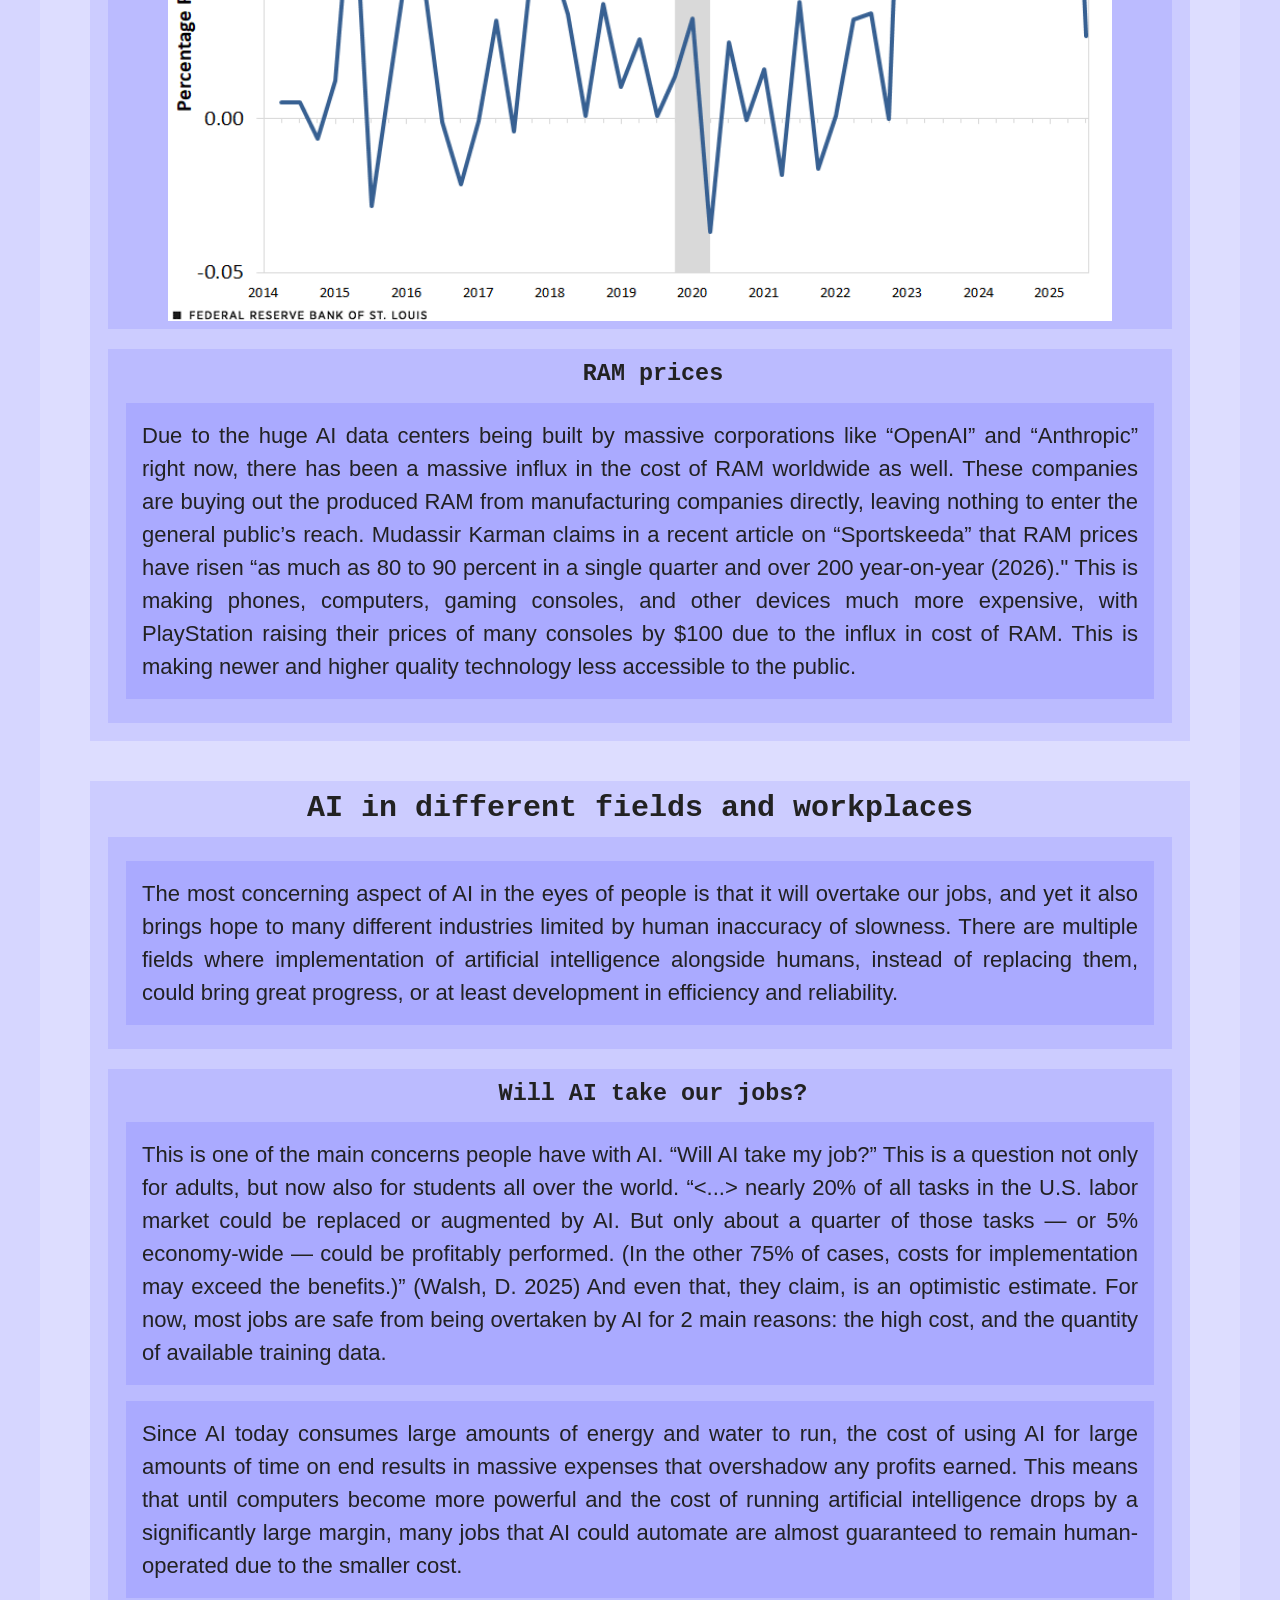
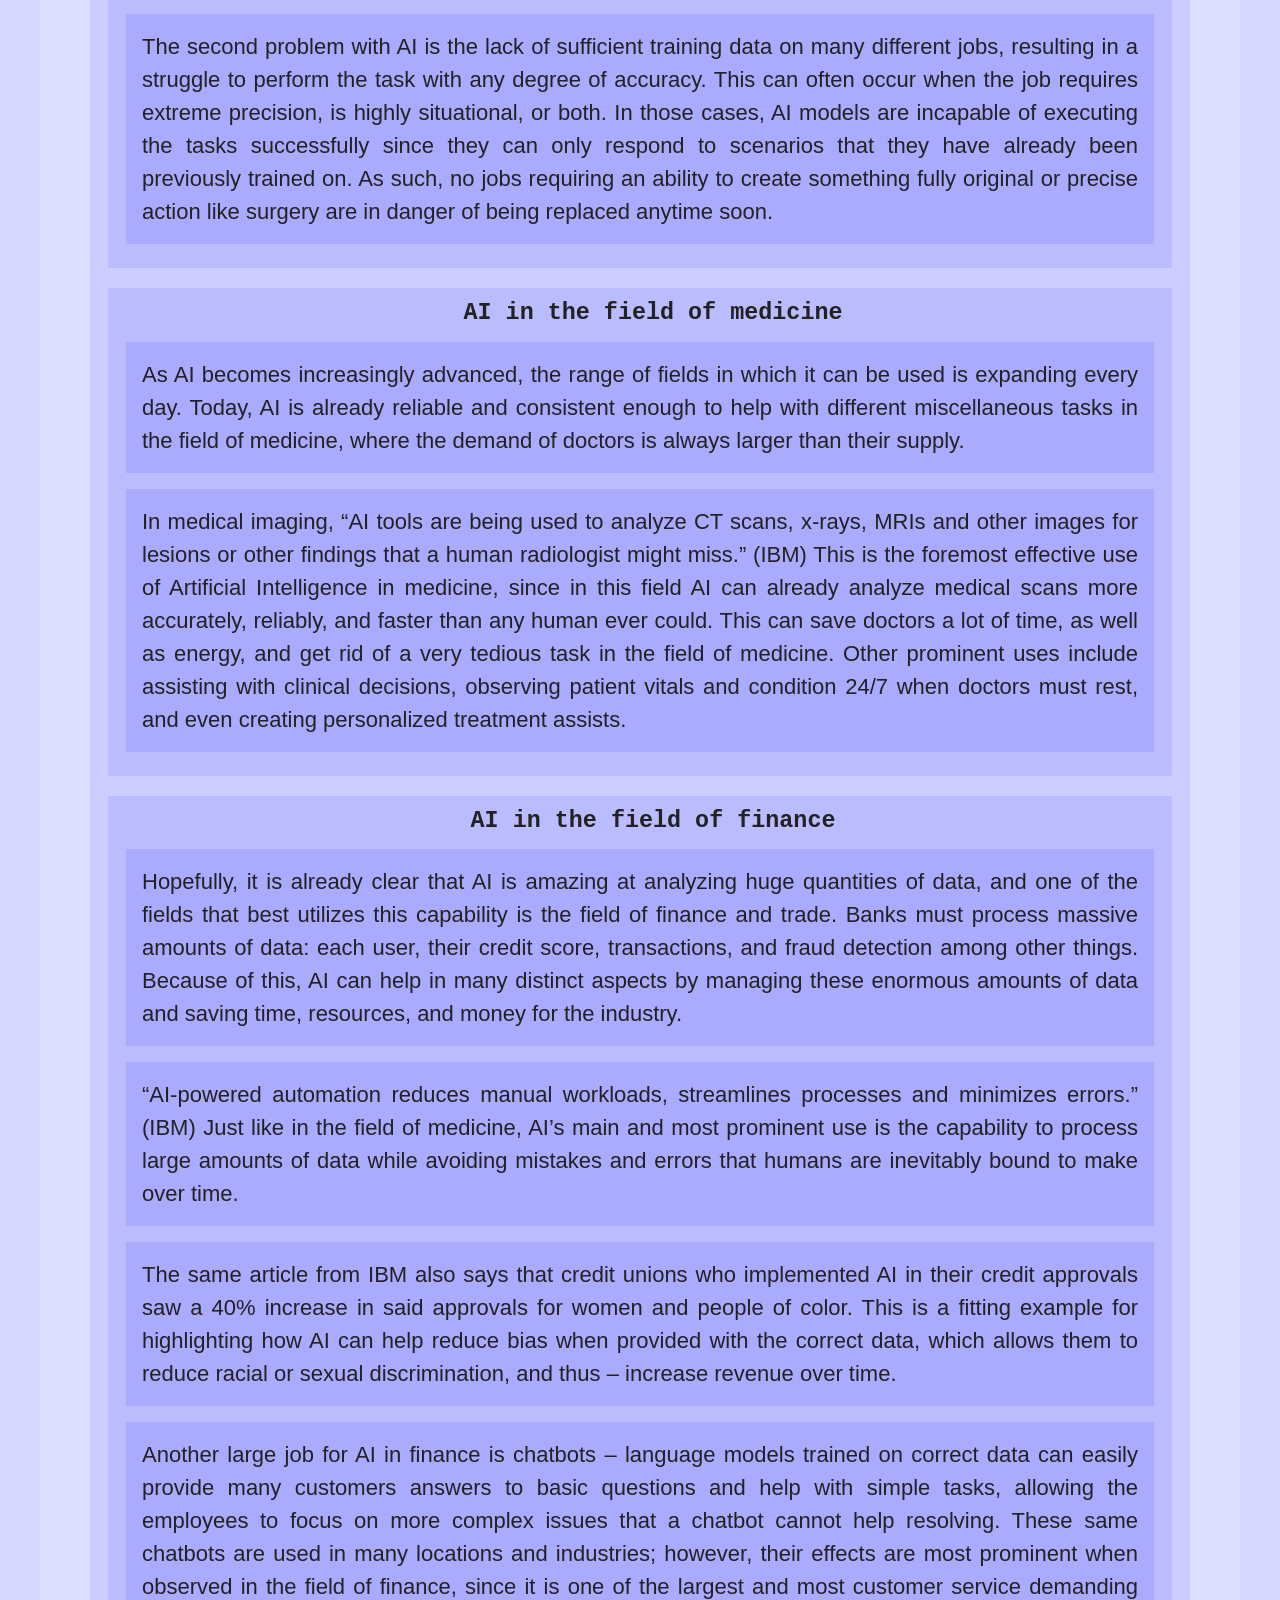
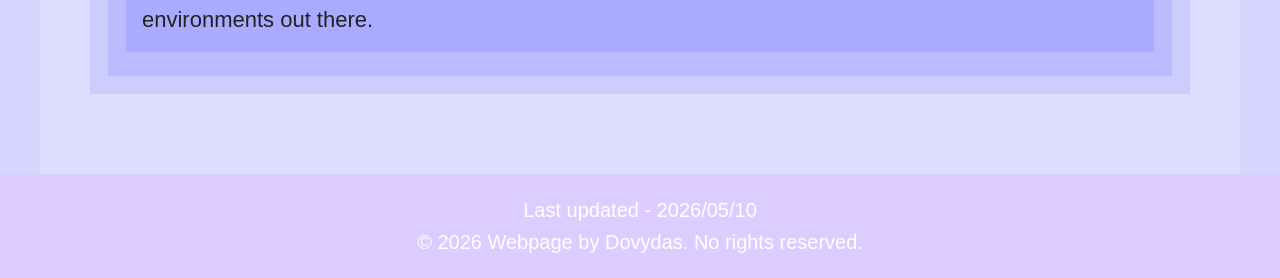
==== commit 82f20548: "okay last not text commit fr now" ====
--- a/index.html
+++ b/index.html
@@ -63,7 +63,7 @@
             <h1 style="line-height: 0.8; padding: 0.5rem;">
                 What are the applications of AI in different industries and daily life? 
             </h1>
-            <p style="color: #fff; font-size: 1rem;">
+            <p style="color: #fff; font-size: 1rem; padding: 10px;">
                 Read time - 12 minutes
             </p>
         </header>
--- a/styles.css
+++ b/styles.css
@@ -2,20 +2,8 @@
     font-size: 12px;
 }
 
-@media (min-width: 768px) {
-    h1 {font-size: 3rem; text-align: center;}
-    h2 {text-align: center;}
-    h3 {text-align: center;}
-    p {font-size: 10px;}
-    main {padding: 1rem;}
-    h2 {margin: 0.2rem 0.1rem;}
-    .h2box {margin: 1rem 0.5rem 2rem;}
-}
-
-@media (min-width: 1024px) {
-    html {font-size: 20px;}
-    h1 {font-size: 4rem;}
-    main {padding: 2rem;}
+header {
+    text-align: left;
 }
 
 h1 {
@@ -53,7 +41,6 @@
     outline-width: 1rem;
     line-height: 1;
     margin: 0.3rem 0.2rem;
-    font-size: 1.25rem;
     text-align: left;
 }
 
@@ -65,7 +52,7 @@
     color: #222;
     line-height: 1.5;
     margin: 0.8rem 0.5rem;
-    font-size: 1.05rem;
+    font-size: 1.1rem;
     font-weight: normal;
     text-align: justify;
 }
@@ -85,7 +72,6 @@
     color: #333;
     line-height: 1.5;
     margin: 0.5rem 0.5rem;
-    font-size: 1.05rem;
     font-weight: normal;
 }
 
@@ -98,4 +84,20 @@
     align-items: center;
     justify-items: center;
     flex-direction: column;
+}
+
+@media (min-width: 768px) {
+    html {font-size: 15px;}
+    header {text-align: center;}
+    h1 {font-size: 3rem; text-align: center;}
+    h2 {text-align: center; margin: 0.2rem 0.1rem;}
+    h3 {text-align: center;}
+    main {padding: 1rem;}
+    .h2box {margin: 1rem 0.5rem 2rem;}
+}
+
+@media (min-width: 1024px) {
+    html {font-size: 20px;}
+    h1 {font-size: 4rem;}
+    main {padding: 2rem;}
 }
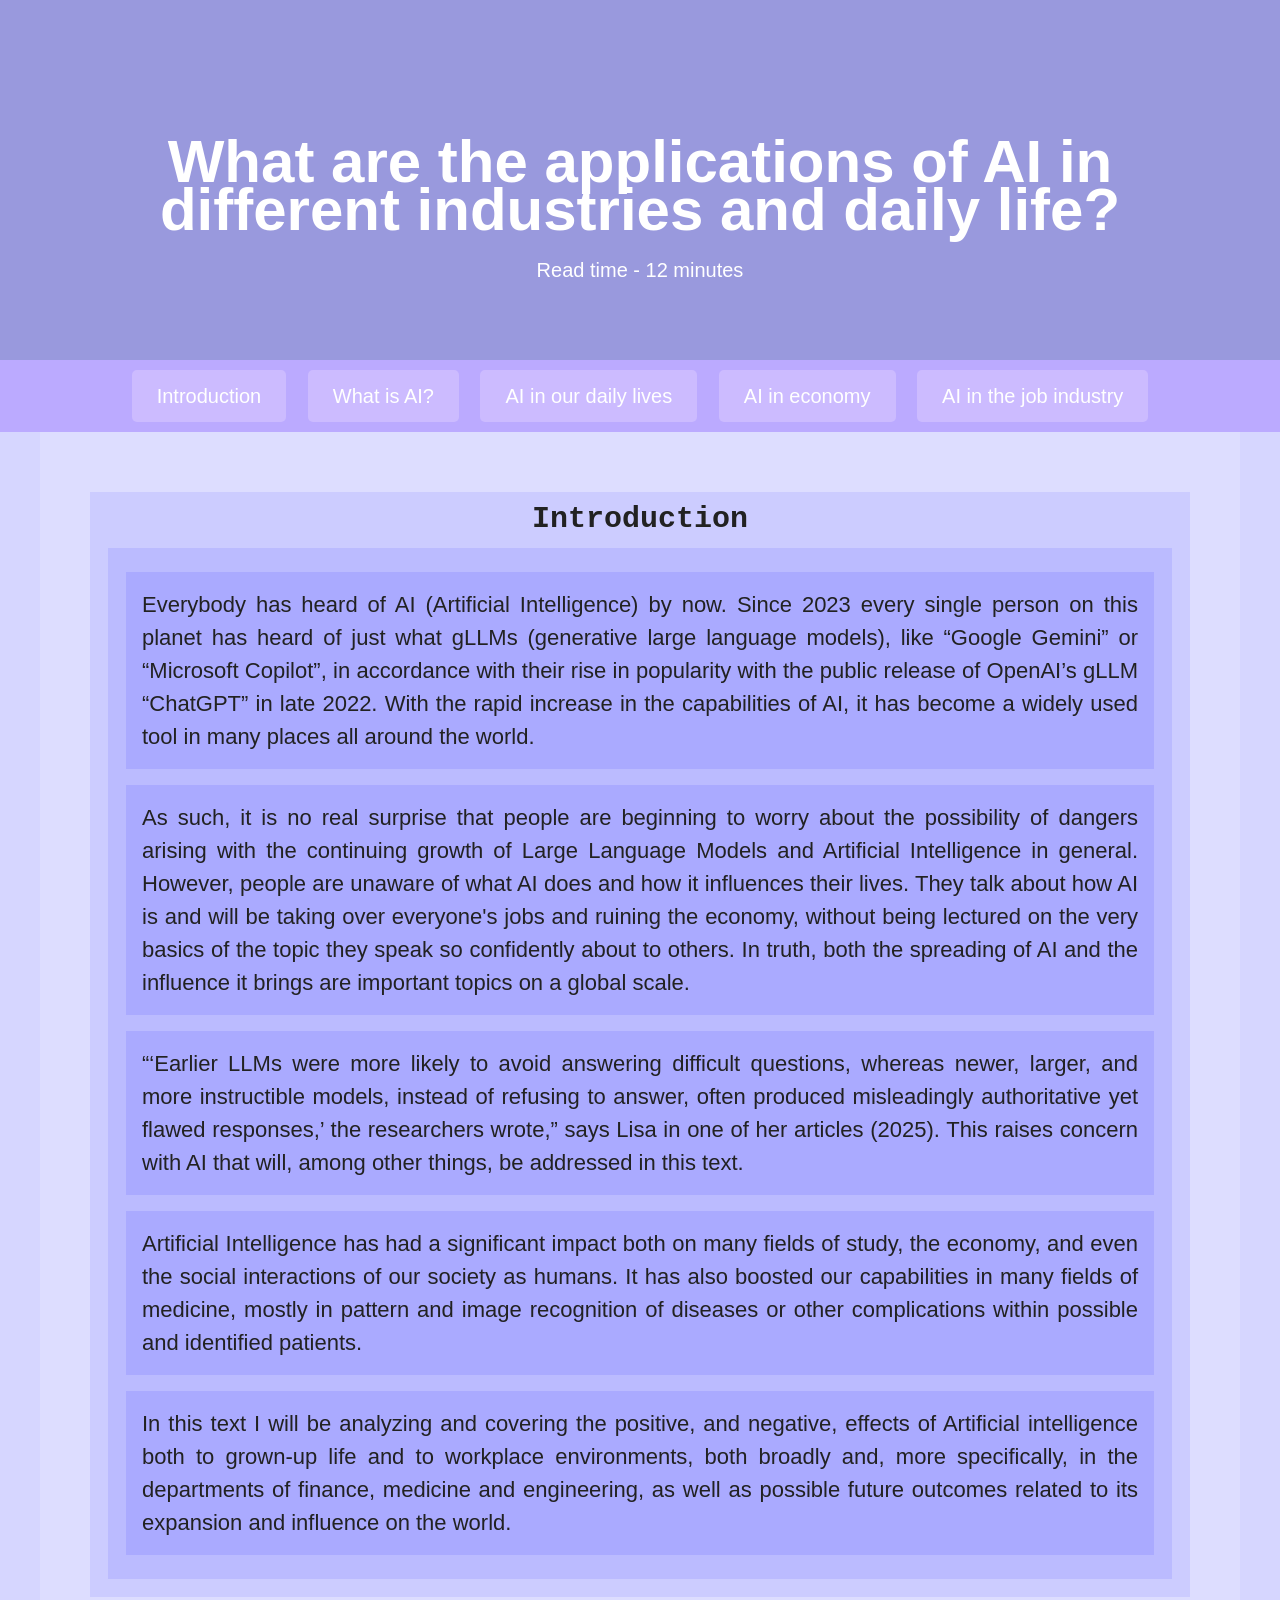
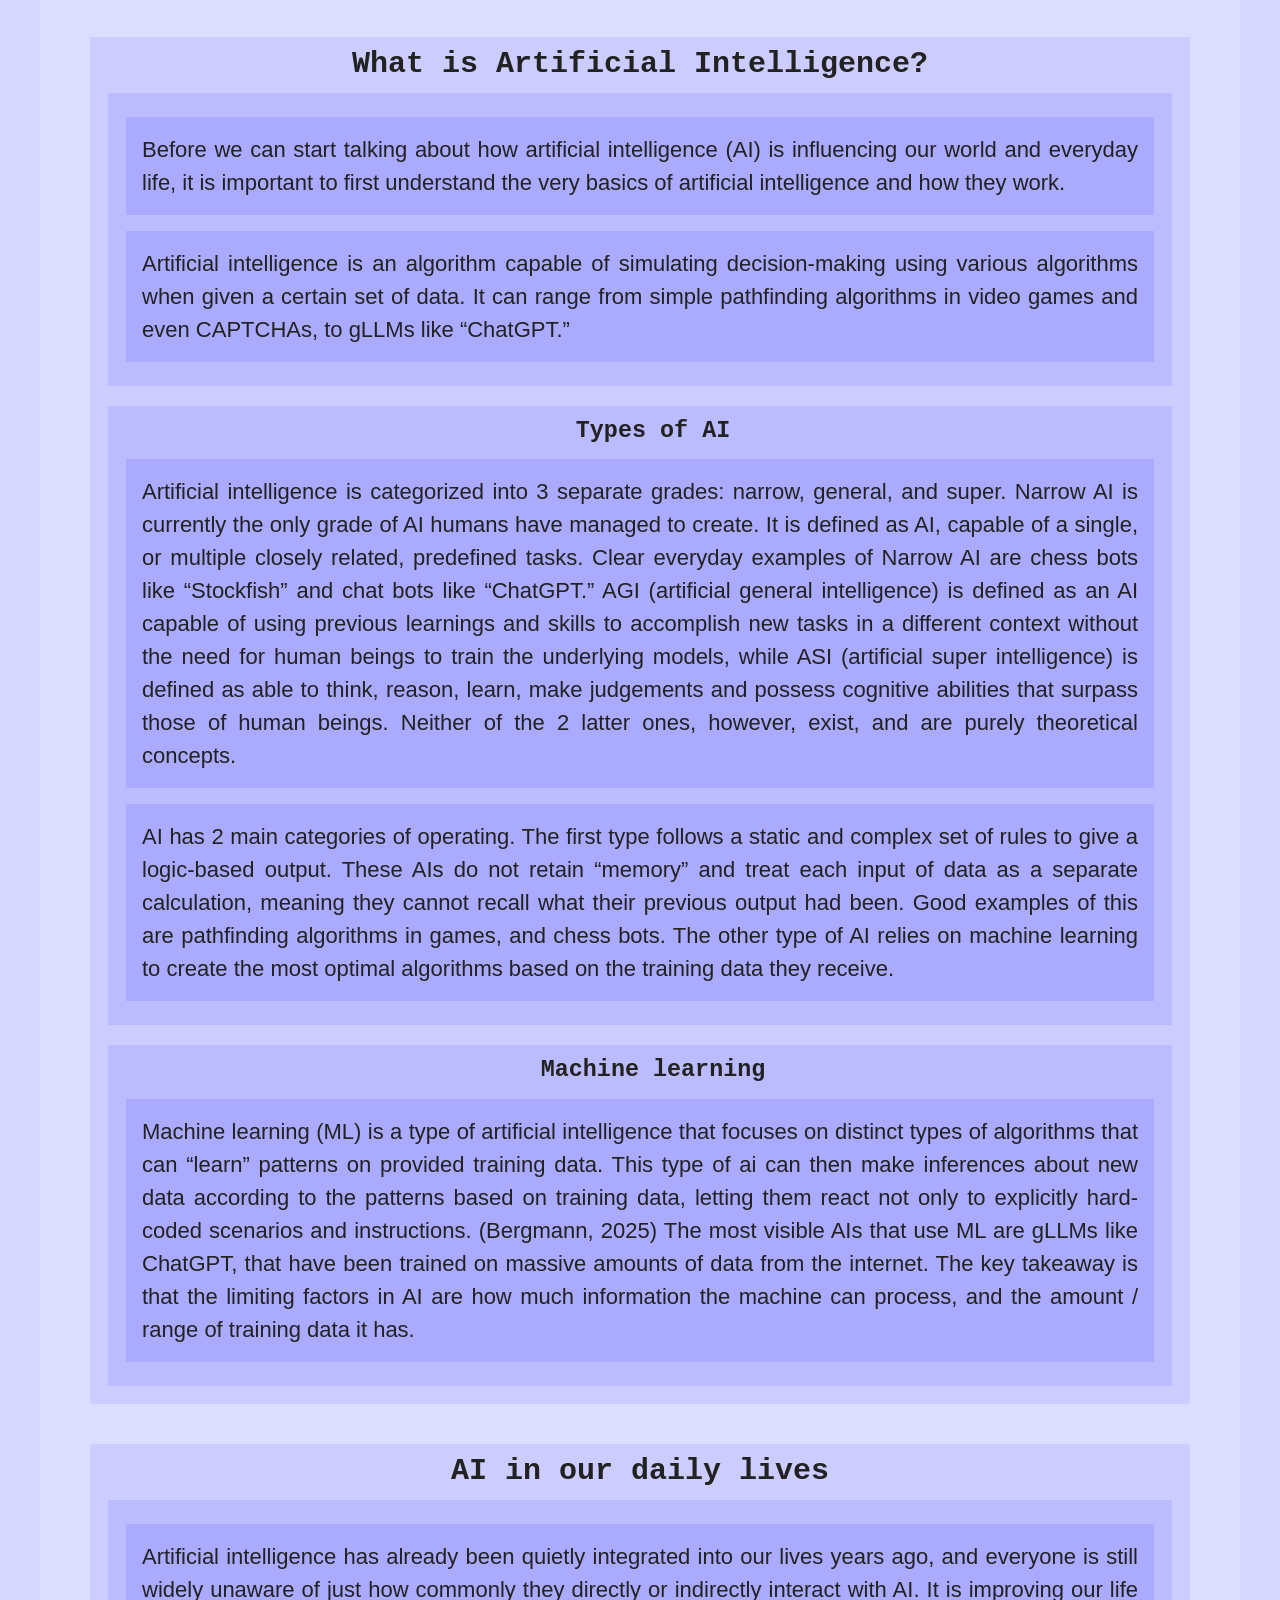
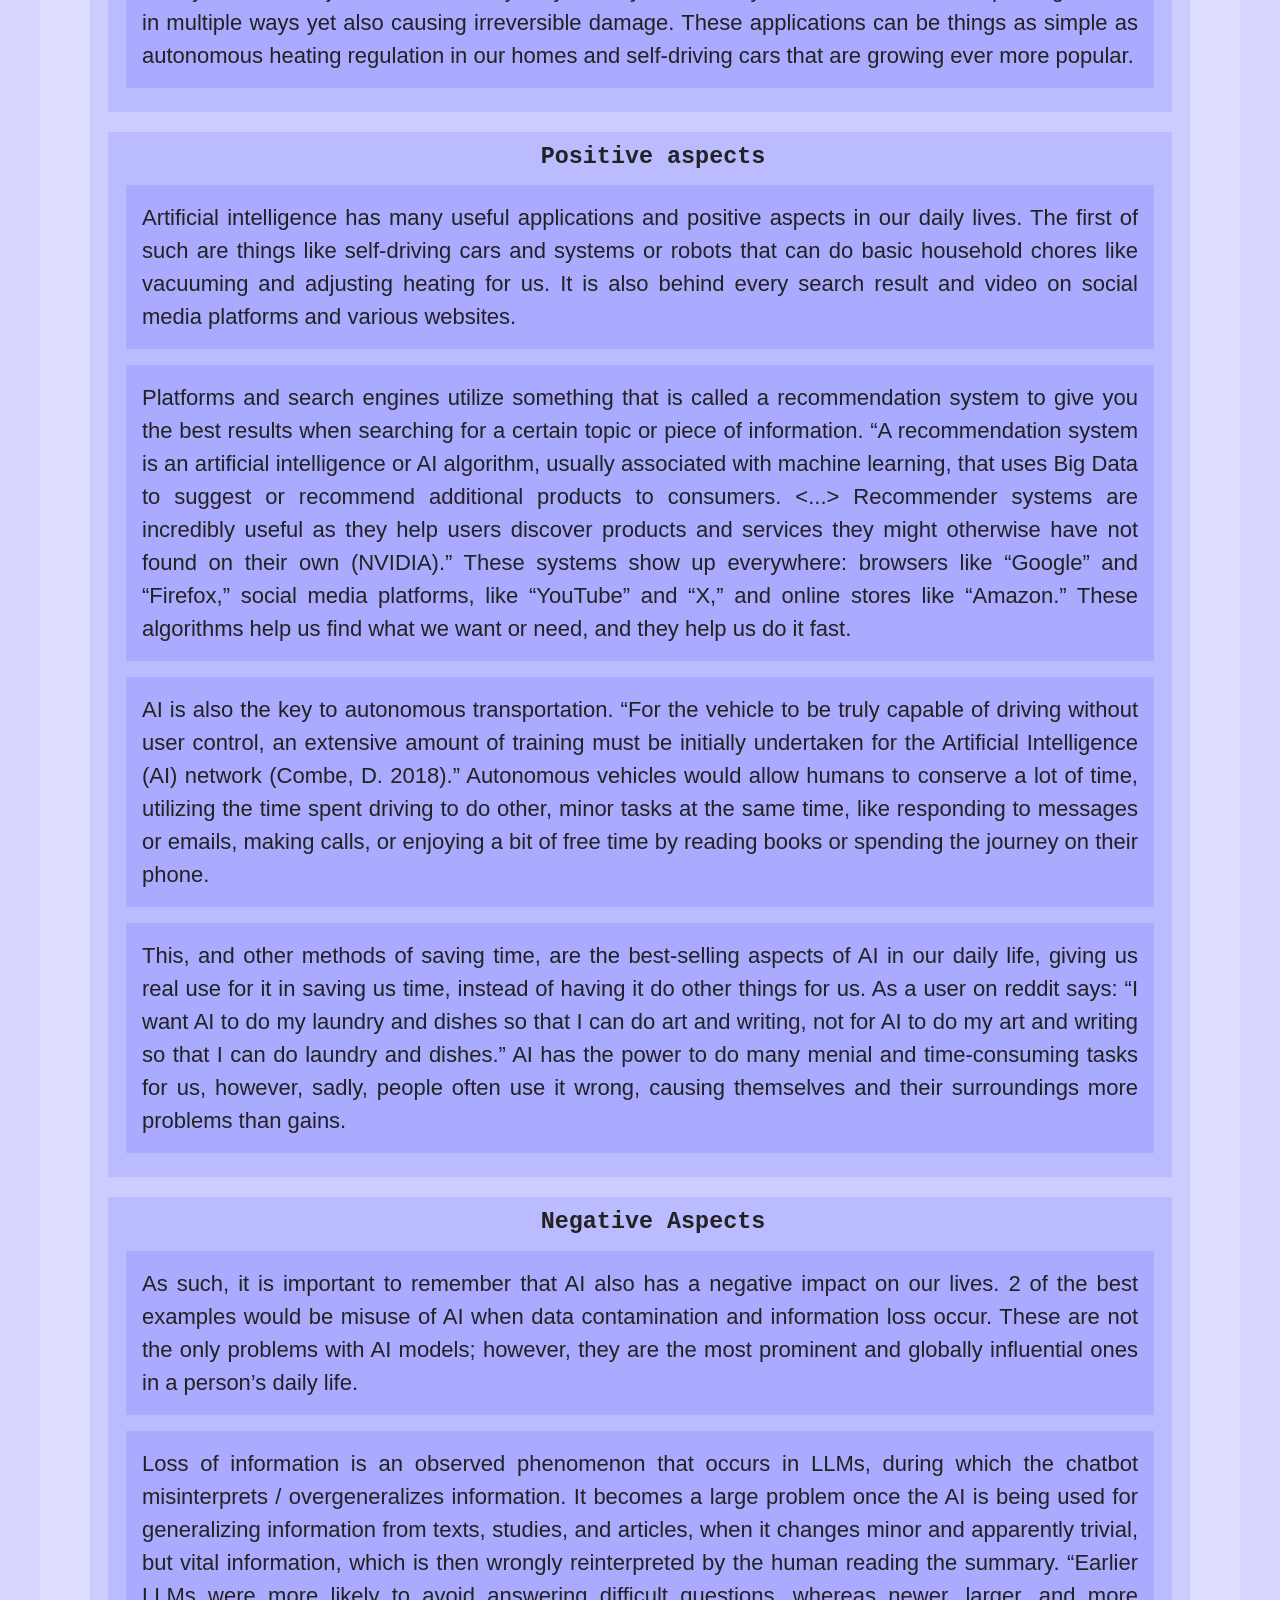
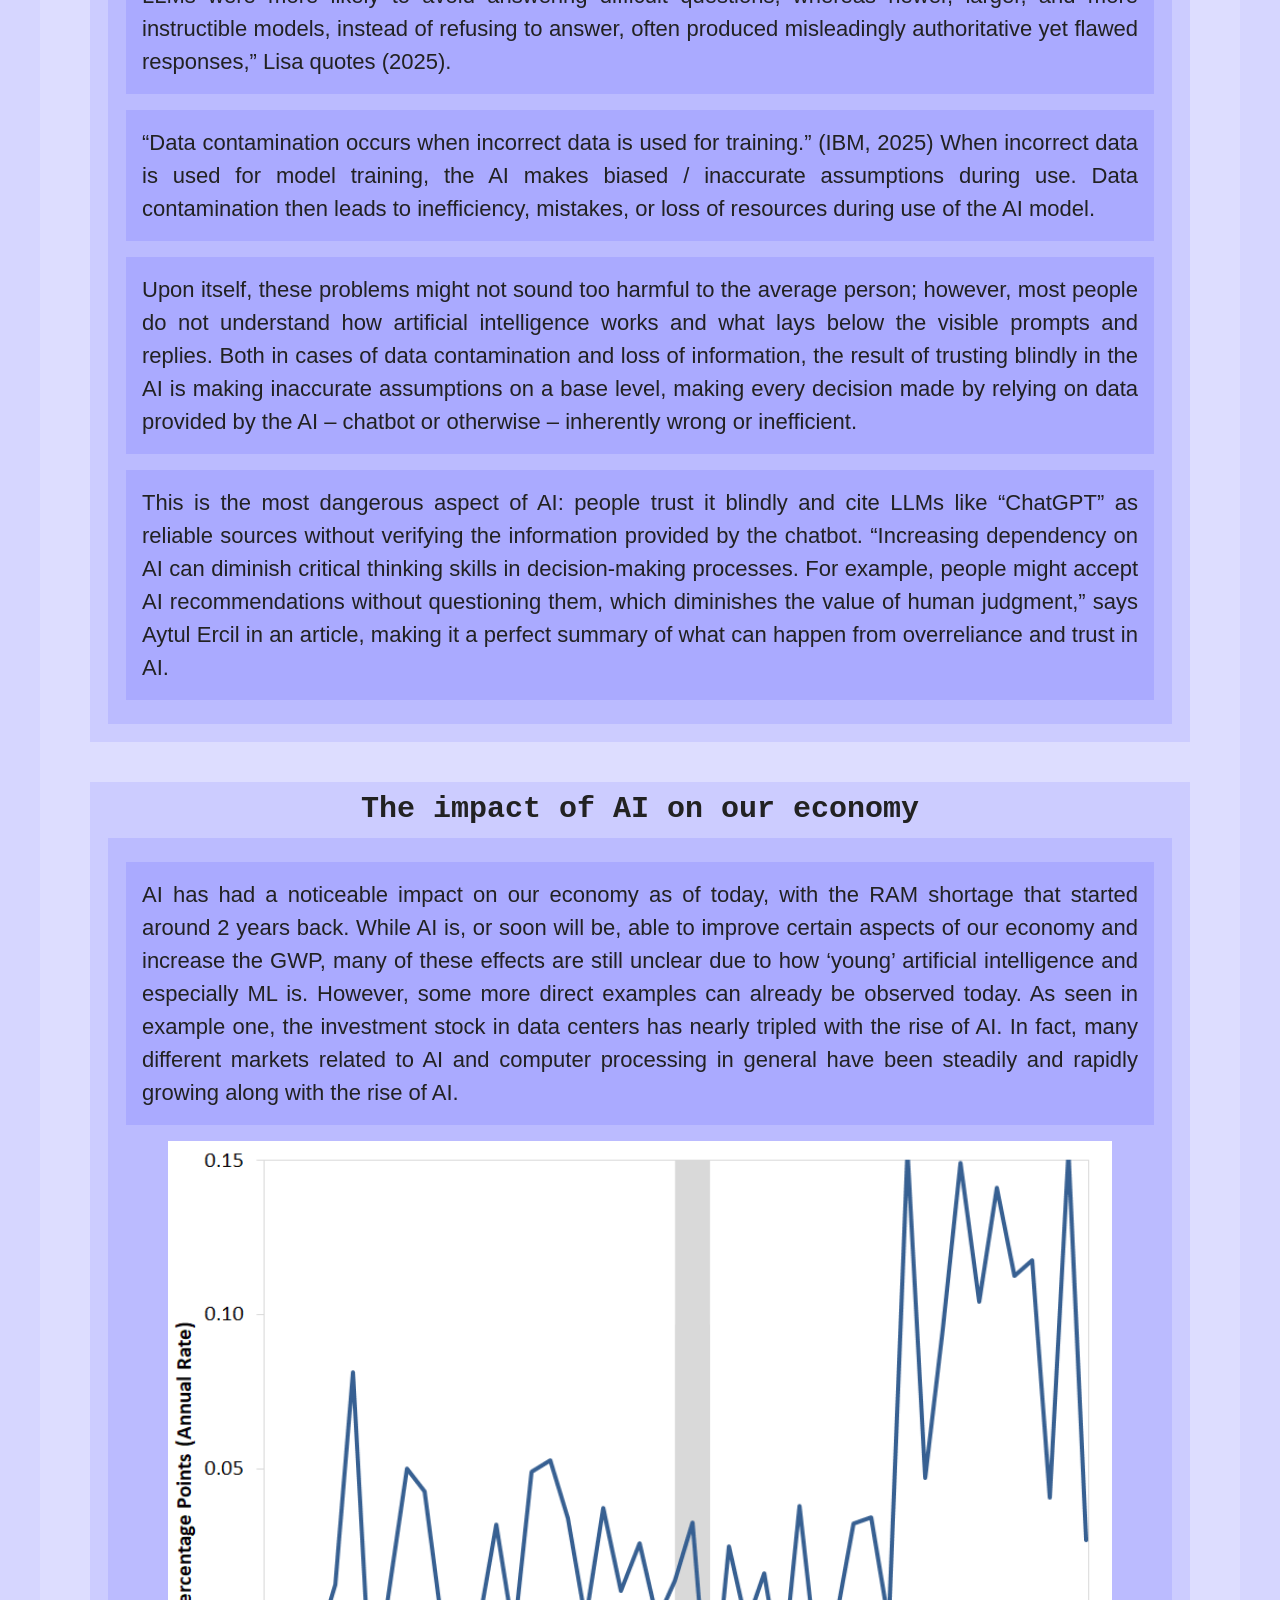
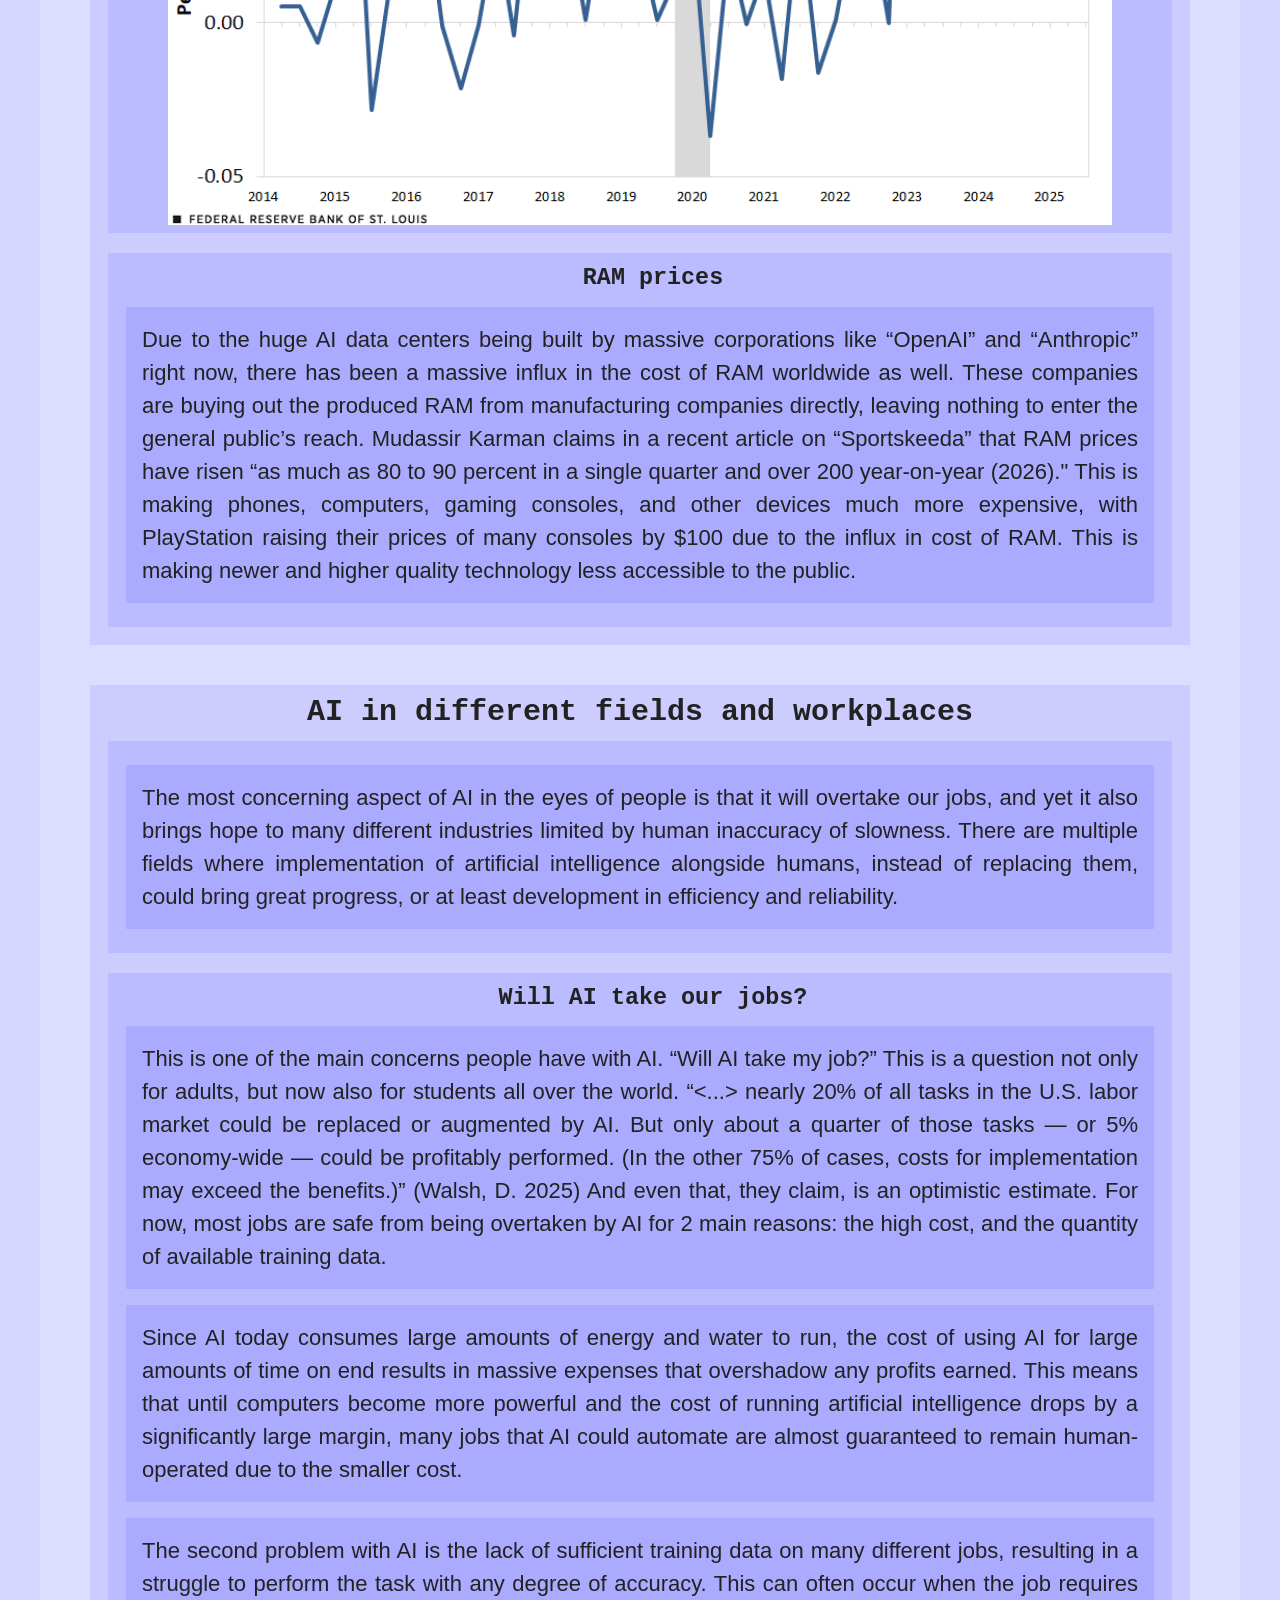
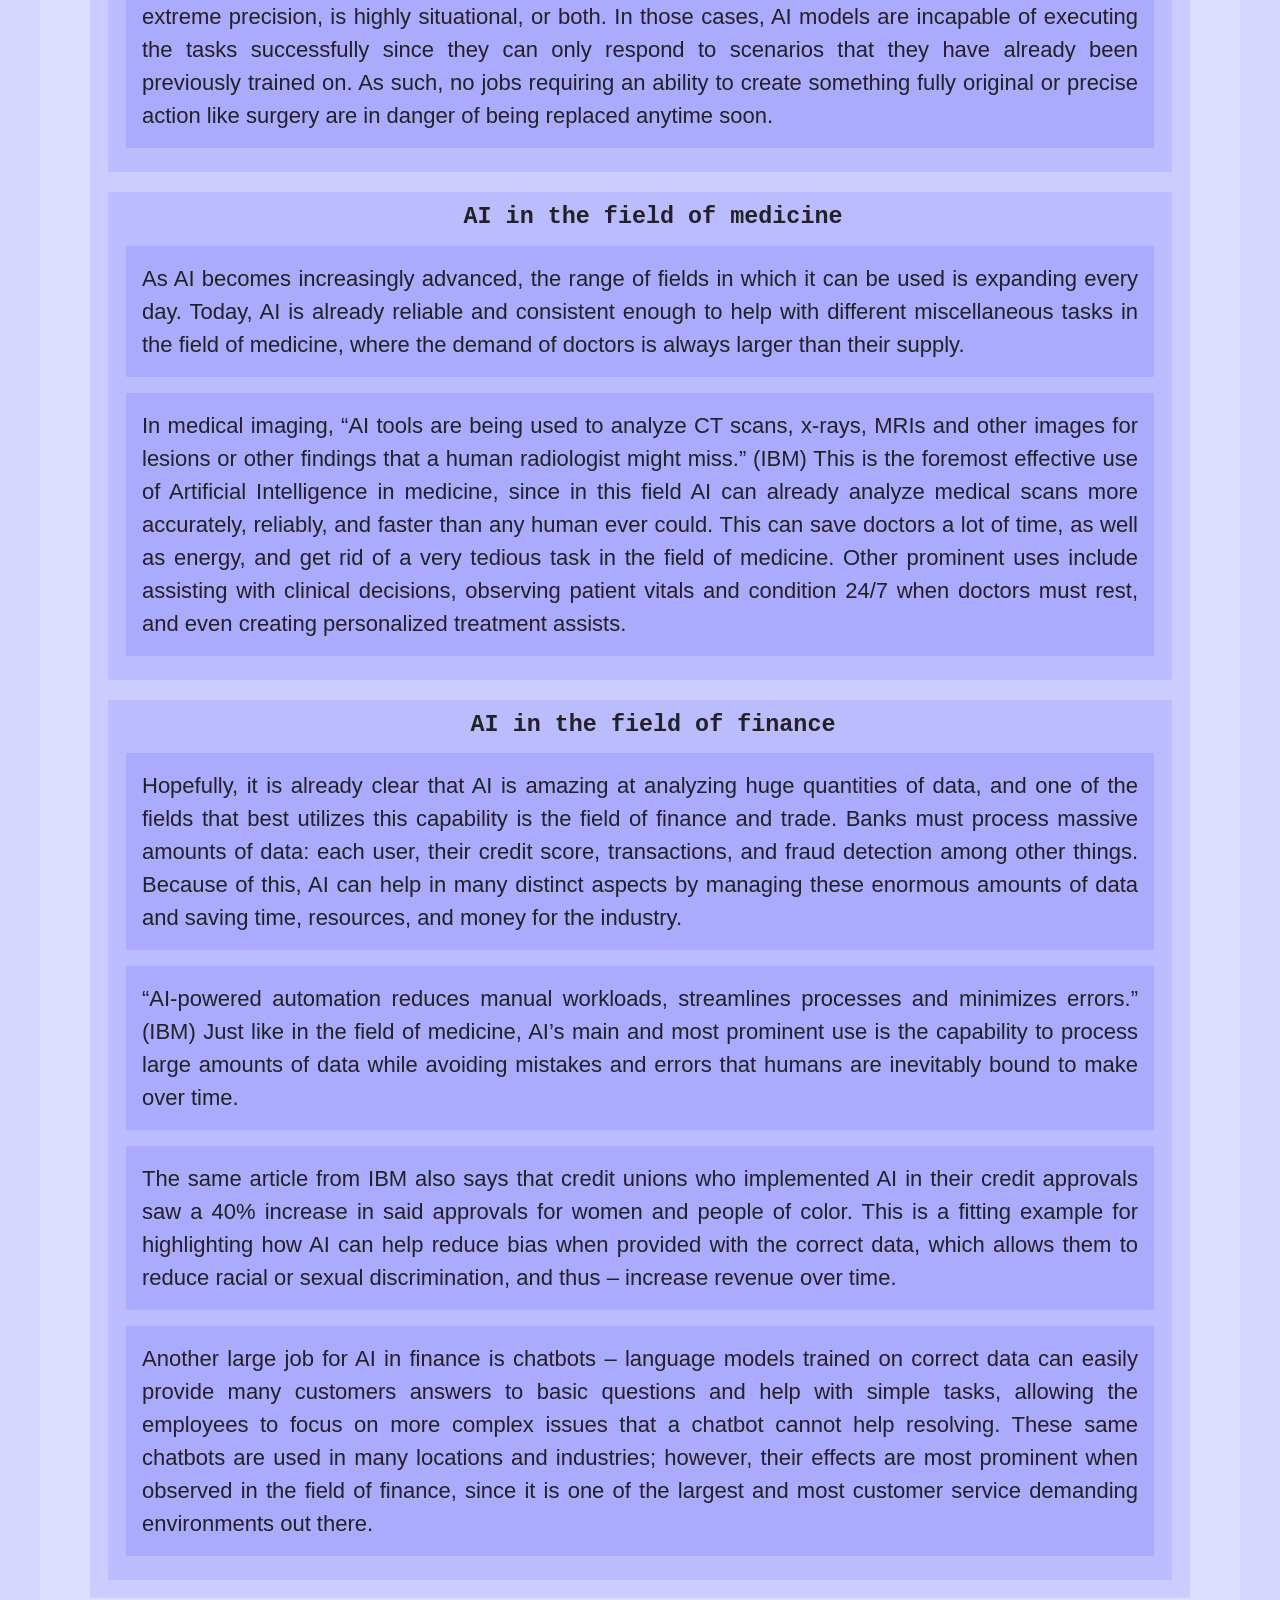
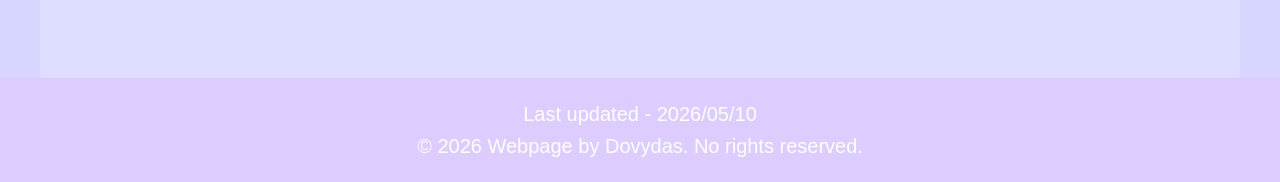
==== commit ccf61824: "last change fr bro please  im begging you let me go to sleep bro like i cant do thhis anymioreeeeee" ====
--- a/index.html
+++ b/index.html
@@ -5,56 +5,6 @@
     <meta charset="UTF-8">
     <meta name="viewport" content="width=device-width, initial-scale=1"/>
     <title>Applications of AI in different industries and daily life</title>
-    <style>
-        * {
-            margin: 0;
-            padding: 0;
-            box-sizing: border-box;
-        }
-        header {
-            background-color: #99d;
-            color: #fff;
-            padding: 5%;
-            padding-top: 10%;
-            text-align: center;
-        }
-        body {
-            font-family: Arial, Helvetica, sans-serif;
-            line-height: 1.6;
-            color: #333;
-        }
-        nav {
-            background-color: #baf;
-            color: #fff;
-            padding: 0.5rem;
-            text-align: center;
-        }
-        nav a {
-            display: inline-block;
-            padding: 0.5rem 1.25rem;
-            background-color: #cbf;
-            border-radius: 5px;
-            color: #fff;
-            text-decoration: none;
-            margin: 0 0.4rem;
-        }
-        nav a:hover {
-            text-decoration: underline;
-            background-color: #bae;
-        }
-        main {
-            margin: 0 auto;
-            max-width: 1200px;
-        }
-        footer {
-            font-size: 1rem;
-            background-color: #dcf;
-            color: #fff;
-            text-align: center;
-            padding: 1rem;
-            margin-top: 0;
-        }
-    </style>
 </head>
 
 <body style="background-color: #d6d6ff;">
--- a/styles.css
+++ b/styles.css
@@ -2,8 +2,60 @@
     font-size: 12px;
 }
 
+* {
+    margin: 0;
+    padding: 0;
+    box-sizing: border-box;
+}
+
 header {
+    background-color: #aae;
+    color: #fff;
+    padding: 5%;
+    padding-top: 10%;
     text-align: left;
+}
+
+body {
+    font-family: Arial, Helvetica, sans-serif;
+    line-height: 1.6;
+    color: #333;
+}
+
+nav {
+    background-color: #baf;
+    color: #fff;
+    padding: 0.5rem;
+    text-align: center;
+}
+
+nav a {
+    display: inline-block;
+    padding: 0.5rem 1.25rem;
+    background-color: #cbf;
+    border-radius: 5px;
+    color: #fff;
+    text-decoration: none;
+    margin: 0 0.4rem;
+}
+
+nav a:hover {
+    text-decoration: underline;
+    background-color: #bae;
+}
+
+main {
+    margin: 0 auto;
+    max-width: 1200px;
+}
+
+footer {
+    font-size: 1rem;
+    background-color: #dcf;
+    color: #fff;
+    text-align: center;
+    padding: 1rem;
+    margin-top: 0;
 }
 
 h1 {
@@ -15,16 +67,6 @@
     text-align: left;
 }
 
-/* 
-h2 {
-    font-family: Arial, Helvetica, sans-serif;
-    color: #444;
-    font-weight: semi-bold;
-    line-height: 1.2;
-    margin: 0.5rem 0 0.5rem 0;
-    font-size: 2.5rem;
-}
- */
 h2 {
     font-family: 'Courier New', Courier, monospace;
     color: #222;
@@ -47,7 +89,7 @@
 p.box {
     border-radius: 0px;
     padding: 16px;
-    background-color: #aaf;
+    background-color: #bbf;
     font-family: Arial, Helvetica, sans-serif;
     color: #222;
     line-height: 1.5;
@@ -62,12 +104,12 @@
     flex-direction: column;
     align-items: center;
     padding: 8px;
-    background-color: #ccf;
+    background-color: #ddf;
 }
 
 .h3box {
     padding: 8px;
-    background-color: #bbf;
+    background-color: #ccf;
     font-family: Arial, Helvetica, sans-serif;
     color: #333;
     line-height: 1.5;
@@ -88,16 +130,17 @@
 
 @media (min-width: 768px) {
     html {font-size: 15px;}
-    header {text-align: center;}
+    header {text-align: center; background-color: #99d;}
     h1 {font-size: 3rem; text-align: center;}
     h2 {text-align: center; margin: 0.2rem 0.1rem;}
     h3 {text-align: center;}
     main {padding: 1rem;}
-    .h2box {margin: 1rem 0.5rem 2rem;}
+    p.box {background-color: #aaf;}
+    .h2box {margin: 1rem 0.5rem 2rem; background-color: #ccf;}
+    .h3box {background-color: #bbf;}
 }
 
 @media (min-width: 1024px) {
     html {font-size: 20px;}
-    h1 {font-size: 4rem;}
     main {padding: 2rem;}
 }
